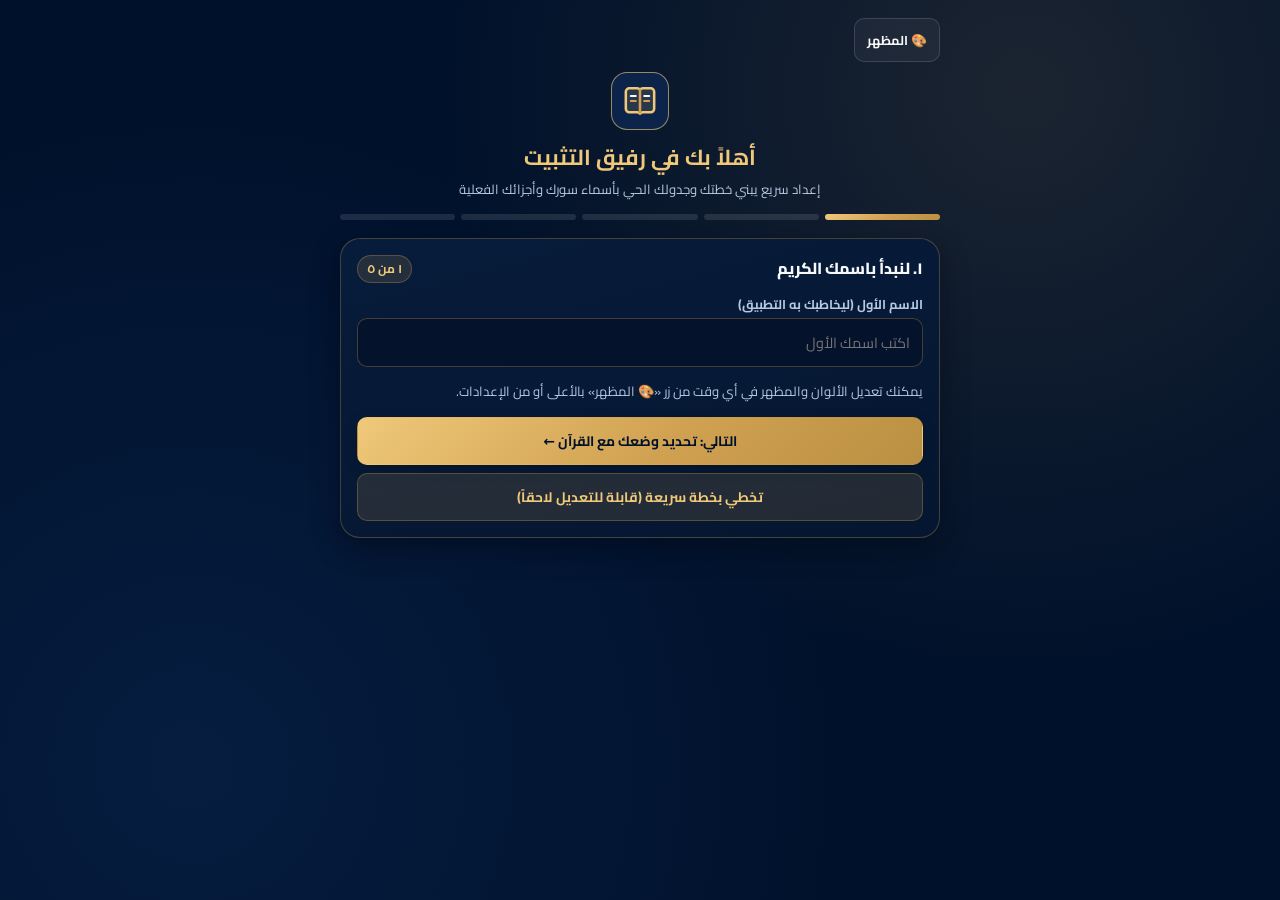
==== index.html @ 687fbfb6 "Add files via upload" ====
<!DOCTYPE html>
<html lang="ar" dir="rtl" data-theme="royal">
<head>
  <meta charset="UTF-8" />
  <meta name="viewport" content="width=device-width, initial-scale=1.0, viewport-fit=cover" />
  <meta name="theme-color" id="metaThemeColor" content="#00112B" />
  <meta name="mobile-web-app-capable" content="yes" />
  <meta name="apple-mobile-web-app-capable" content="yes" />
  <meta name="apple-mobile-web-app-status-bar-style" content="black-translucent" />
  <meta name="apple-mobile-web-app-title" content="رفيق التثبيت" />
  <title>رفيق التثبيت — المدرب الذكي لتثبيت القرآن</title>
  <link rel="manifest" href="manifest.json" />
  <link rel="icon" type="image/png" href="icon-192.png" />
  <link rel="apple-touch-icon" href="icon-192.png" />
  <link rel="preconnect" href="https://fonts.googleapis.com" />
  <link rel="preconnect" href="https://fonts.gstatic.com" crossorigin />
  <link href="https://fonts.googleapis.com/css2?family=Cairo:wght@400;600;700;800;900&display=swap" rel="stylesheet" />
  <link rel="stylesheet" href="style.css" />
</head>
<body>

  <!-- Offline & Update Status Strips -->
  <div id="offlineBanner" class="status-strip offline-banner" role="status" aria-live="polite">
    <span>أنت تعمل الآن دون اتصال بالإنترنت — جميع بياناتك محفوظة محلياً على جهازك.</span>
  </div>
  <div id="swUpdateBanner" class="status-strip update-banner" role="status" aria-live="polite">
    <span>يتوفر تحديث جديد للتطبيق.</span>
    <button type="button" class="btn btn-gold btn-sm" onclick="location.reload()">تحديث الآن</button>
  </div>

  <!-- Graceful Fatal Error Fallback -->
  <div id="fatalErrorFallback" style="display:none; max-width:520px; margin:40px auto; padding:20px;">
    <div class="card alert-danger">
      <h2>حدث خطأ غير متوقع في التطبيق</h2>
      <p class="muted-note" id="fatalErrorMsg">يمكنك إعادة تحميل الصفحة أو تصدير نسخة احتياطية من بياناتك المحفوظة الآن.</p>
      <div style="display:flex; gap:8px; flex-wrap:wrap;">
        <button type="button" class="btn btn-gold" onclick="location.reload()">إعادة تحميل</button>
        <button type="button" class="btn btn-outline" onclick="emergencyExportRaw()">تصدير بياناتي الآن</button>
      </div>
    </div>
  </div>

  <!-- ================= SMART BRANCHING DIAGNOSTIC WIZARD ================= -->
  <div class="onboarding-overlay" id="onboardingOverlay" role="dialog" aria-modal="true" aria-labelledby="obMainHeading">
    <div class="ob-wrap">
      <div class="ob-topbar">
        <button type="button" class="btn btn-ghost btn-sm" onclick="openThemeModal()" aria-label="اختيار مظهر التطبيق">🎨 المظهر</button>
        <button type="button" class="btn btn-ghost btn-sm" id="obCloseBtn" onclick="closeOnboardingSafely()" aria-label="إغلاق نافذة الإعداد">إغلاق ✕</button>
      </div>

      <div style="text-align:center; margin-bottom:10px;">
        <div class="brand-icon" style="width:58px; height:58px; margin:0 auto 10px; border-radius:16px;" aria-hidden="true">
          <svg width="34" height="34" viewBox="0 0 24 24" fill="none" stroke-linecap="round" stroke-linejoin="round">
            <path d="M2 5.5A2.5 2.5 0 0 1 4.5 3H10a2.5 2.5 0 0 1 2 1 2.5 2.5 0 0 1 2-1h5.5A2.5 2.5 0 0 1 22 5.5v12a2.5 2.5 0 0 1-2.5 2.5H14a2.5 2.5 0 0 0-2 1 2.5 2.5 0 0 0-2-1H4.5A2.5 2.5 0 0 1 2 17.5v-12z" stroke="var(--accent-hi)" stroke-width="1.8" fill="var(--accent-soft)"/>
            <line x1="12" y1="4" x2="12" y2="21" stroke="var(--accent-mid)" stroke-width="1.8"/>
            <line x1="5.5" y1="8.5" x2="9" y2="8.5" stroke="var(--text-main)" stroke-width="1.5"/>
            <line x1="5.5" y1="12" x2="9" y2="12" stroke="var(--accent-mid)" stroke-width="1.5"/>
            <line x1="15" y1="8.5" x2="18.5" y2="8.5" stroke="var(--text-main)" stroke-width="1.5"/>
            <line x1="15" y1="12" x2="18.5" y2="12" stroke="var(--accent-mid)" stroke-width="1.5"/>
          </svg>
        </div>
        <h1 id="obMainHeading" style="margin:0; font-size:1.35rem; color:var(--accent-hi);">أهلاً بك في رفيق التثبيت</h1>
        <p class="muted-note" style="margin:4px 0 0;">إعداد سريع يبني خطتك وجدولك الحي بأسماء سورك وأجزائك الفعلية</p>
      </div>

      <div id="obMigrationBanner"></div>

      <div class="ob-progress" id="obProgressDots" aria-hidden="true">
        <div class="ob-dot done"></div>
        <div class="ob-dot"></div>
        <div class="ob-dot"></div>
        <div class="ob-dot"></div>
        <div class="ob-dot"></div>
      </div>

      <!-- STEP 1: Name + Quick Skip -->
      <div class="card ob-step active" id="obStep1">
        <div class="card-title">
          <h2>١. لنبدأ باسمك الكريم</h2>
          <span class="tag tag-gold">١ من ٥</span>
        </div>
        <div style="margin-bottom:14px;">
          <label class="field-label" for="obName">الاسم الأول (ليخاطبك به التطبيق)</label>
          <input type="text" id="obName" placeholder="اكتب اسمك الأول" value="" oninput="saveObDraft()" />
        </div>
        <p class="muted-note">يمكنك تعديل الألوان والمظهر في أي وقت من زر «🎨 المظهر» بالأعلى أو من الإعدادات.</p>
        <div style="display:flex; flex-direction:column; gap:8px; margin-top:14px;">
          <button type="button" class="btn btn-gold btn-block" onclick="obNext(2)">التالي: تحديد وضعك مع القرآن ←</button>
          <button type="button" class="btn btn-outline btn-block" onclick="skipOnboardingQuick()">تخطي بخطة سريعة (قابلة للتعديل لاحقاً)</button>
        </div>
      </div>

      <!-- STEP 2: Branching Path Selection -->
      <div class="card ob-step" id="obStep2">
        <div class="card-title">
          <h2>٢. ما وضعك الحالي مع حفظ القرآن؟</h2>
          <span class="tag tag-gold">٢ من ٥</span>
        </div>
        <div id="obModeOptions"></div>
        <div style="display:flex; gap:8px; margin-top:14px;">
          <button type="button" class="btn btn-ghost" onclick="obNext(1)">السابق</button>
          <button type="button" class="btn btn-gold" style="flex:1;" onclick="obNext(3)">التالي: تحديد موضعك الفعلي ←</button>
        </div>
      </div>

      <!-- STEP 3: Dynamic Branching Details -->
      <div class="card ob-step" id="obStep3">
        <div class="card-title">
          <h2 id="obStep3Title">٣. تحديد موضعك الفعلي ومستوى الثبات</h2>
          <span class="tag tag-gold">٣ من ٥</span>
        </div>
        <div id="obStep3Dynamic"></div>
        <div id="obRevStartSection" style="margin-top:12px;"></div>
        <div id="obStabilitySection" style="margin-top:14px;">
          <label class="field-label">مستوى ثبات محفوظك السابق:</label>
          <div id="obStabilityOptions"></div>
        </div>
        <div style="display:flex; gap:8px; margin-top:14px;">
          <button type="button" class="btn btn-ghost" onclick="obNext(2)">السابق</button>
          <button type="button" class="btn btn-gold" style="flex:1;" onclick="obNext(4)">التالي: الوقت المرن والتسميع ←</button>
        </div>
      </div>

      <!-- STEP 4: Flexible Daily Time & Optional Maqra'a Days -->
      <div class="card ob-step" id="obStep4">
        <div class="card-title">
          <h2>٤. وقتك اليومي المرن وأيام التسميع</h2>
          <span class="tag tag-gold">٤ من ٥</span>
        </div>
        <p class="muted-note">دون فرض أي أوقات يومية ثابتة — نفّذ جلساتك في الوقت الذي يناسب يومك.</p>

        <div style="margin-bottom:14px;">
          <div class="progress-block-head">
            <label for="obDailyMin"><strong>الوقت اليومي المرن المتاح لك</strong></label>
            <span id="obTimeVal">45 دقيقة</span>
          </div>
          <input type="range" id="obDailyMin" min="15" max="120" step="5" value="45" oninput="setObMin(Number(this.value))" />
          <div style="display:flex; gap:6px; margin-top:8px; flex-wrap:wrap;">
            <button type="button" class="btn btn-ghost btn-sm" onclick="setObMin(20)">٢٠ د</button>
            <button type="button" class="btn btn-ghost btn-sm" onclick="setObMin(30)">٣٠ د</button>
            <button type="button" class="btn btn-ghost btn-sm" onclick="setObMin(45)">٤٥ د</button>
            <button type="button" class="btn btn-ghost btn-sm" onclick="setObMin(60)">٦٠ د</button>
            <button type="button" class="btn btn-ghost btn-sm" onclick="setObMin(90)">٩٠ د</button>
          </div>
        </div>

        <label class="field-label">نظام التسميع / المقرأة (اختياري):</label>
        <div id="obStudyStyleOptions"></div>

        <div id="obMaqraaDaysWrap" style="margin-top:10px;">
          <label class="field-label">اختر أيام التسميع الأسبوعية:</label>
          <div class="day-chip-grid" id="obMaqraaDayChips"></div>
        </div>

        <div id="obPagesPerSessionWrap" style="margin-top:12px;">
          <label class="field-label">مقدار الحفظ الجديد في الجلسة (بالأوجه)</label>
          <div class="stepper-wrap">
            <button type="button" class="stepper-btn" onclick="stepObPages(-0.25)" aria-label="إنقاص ربع وجه">−</button>
            <span class="stepper-val" id="obPagesStepVal">1 وجه</span>
            <button type="button" class="stepper-btn" onclick="stepObPages(0.25)" aria-label="زيادة ربع وجه">+</button>
          </div>
        </div>

        <div style="display:flex; gap:8px; margin-top:14px;">
          <button type="button" class="btn btn-ghost" onclick="obNext(3)">السابق</button>
          <button type="button" class="btn btn-gold" style="flex:1;" onclick="obNext(5)">التالي: معاينة خطتك ←</button>
        </div>
      </div>

      <!-- STEP 5: Live Plan Preview + Optional Smart Reminders -->
      <div class="card ob-step" id="obStep5">
        <div class="card-title">
          <h2>٥. معاينة خطتك الفعلية</h2>
          <span class="tag tag-gold">٥ من ٥</span>
        </div>

        <div id="obPlanPreviewBox" class="calc-preview-card" style="margin-top:0; margin-bottom:14px;"></div>

        <button type="button" class="task-row" id="obRemToggleRow" onclick="toggleObReminders()">
          <span class="check-circle" id="obRemCheck"></span>
          <span class="task-text">
            <strong>تفعيل تذكير يومي داخل التطبيق (اختياري)</strong>
            <small>يمكنك إضافة التذكير لتقويم جهازك أيضاً من الإعدادات</small>
          </span>
        </button>

        <div id="obRemTimesWrap" style="display:none; margin-top:10px;">
          <div class="form-grid form-grid-2">
            <div>
              <label class="field-label" for="obRemRevTime">تذكير المراجعة</label>
              <input type="time" id="obRemRevTime" value="09:00" />
            </div>
            <div>
              <label class="field-label" for="obRemSolidTime">تذكير صندوق التثبيت</label>
              <input type="time" id="obRemSolidTime" value="20:00" />
            </div>
          </div>
        </div>

        <div style="display:flex; gap:8px; margin-top:16px;">
          <button type="button" class="btn btn-ghost" onclick="obNext(4)">السابق</button>
          <button type="button" class="btn btn-gold" style="flex:1;" onclick="handleFinishOnboardingClick()">اعتماد الخطة والبدء الآن ✓</button>
        </div>
      </div>
    </div>
  </div>

  <!-- ================= MAIN APP HEADER ================= -->
  <header class="app-header">
    <div class="header-inner">
      <div class="brand">
        <div class="brand-icon" aria-hidden="true">
          <svg width="24" height="24" viewBox="0 0 24 24" fill="none" stroke-linecap="round" stroke-linejoin="round">
            <path d="M2 5.5A2.5 2.5 0 0 1 4.5 3H10a2.5 2.5 0 0 1 2 1 2.5 2.5 0 0 1 2-1h5.5A2.5 2.5 0 0 1 22 5.5v12a2.5 2.5 0 0 1-2.5 2.5H14a2.5 2.5 0 0 0-2 1 2.5 2.5 0 0 0-2-1H4.5A2.5 2.5 0 0 1 2 17.5v-12z" stroke="var(--accent-hi)" stroke-width="1.8" fill="var(--accent-soft)"/>
            <line x1="12" y1="4" x2="12" y2="21" stroke="var(--accent-mid)" stroke-width="1.8"/>
            <line x1="5.5" y1="8.5" x2="9" y2="8.5" stroke="var(--text-main)" stroke-width="1.5"/>
            <line x1="5.5" y1="12" x2="9" y2="12" stroke="var(--accent-mid)" stroke-width="1.5"/>
            <line x1="15" y1="8.5" x2="18.5" y2="8.5" stroke="var(--text-main)" stroke-width="1.5"/>
            <line x1="15" y1="12" x2="18.5" y2="12" stroke="var(--accent-mid)" stroke-width="1.5"/>
          </svg>
        </div>
        <div class="brand-text">
          <h1 id="headerUserTitle">رفيق التثبيت</h1>
          <span id="headerUserSub">خطتك القرآنية المرنة</span>
        </div>
      </div>
      <div class="header-badges">
        <button type="button" id="installPwaBtn" class="install-btn" onclick="promptInstall()">تثبيت</button>
        <button type="button" class="icon-btn" onclick="openGlossaryModal()" aria-label="شرح المصطلحات">؟</button>
        <div class="pill-badge" id="streakBadge" title="سلسلة الالتزام">🔥 0 أيام</div>
      </div>
    </div>
  </header>

  <!-- Desktop Navigation -->
  <nav class="desktop-nav" role="tablist" aria-label="التنقل الرئيسي">
    <button type="button" role="tab" aria-selected="true" class="active" data-tab="dashboard" onclick="switchTab('dashboard')">الرئيسية</button>
    <button type="button" role="tab" aria-selected="false" data-tab="schedule" onclick="switchTab('schedule')">الجدول المرن</button>
    <button type="button" role="tab" aria-selected="false" data-tab="solid" onclick="switchTab('solid')">صندوق التثبيت</button>
    <button type="button" role="tab" aria-selected="false" data-tab="map" onclick="switchTab('map')">خريطة ٣٠ جزء</button>
    <button type="button" role="tab" aria-selected="false" data-tab="tools" onclick="switchTab('tools')">الأدوات والإعدادات</button>
  </nav>

  <main class="main-wrap">

    <!-- ================= TAB 1: HOME (ACTION-FIRST) ================= -->
    <section id="tab-dashboard" class="tab-panel active">
      <div id="storageAlertBanner"></div>
      <div id="inAppReminderBanner"></div>
      <div id="firstTimeGuideBanner"></div>
      <div id="stabilizationAlert"></div>

      <!-- 1. TODAY'S TASKS + MERGED SPACED REPETITION DUE ITEMS (TOP PRIORITY) -->
      <div class="card hero-card" id="todayCardWrapper">
        <div class="card-title">
          <h2>⚡ مهام اليوم (<span class="accent-text" id="todayDayTitle">اليوم</span>)</h2>
          <div style="display:flex; gap:6px; flex-wrap:wrap;">
            <button type="button" class="btn btn-warn btn-sm" id="busyDayToggleBtn" onclick="toggleBusyDay()">وقتي مضغوط اليوم</button>
            <button type="button" class="btn btn-gold btn-sm" onclick="openTimerModal('doctor')">▶ ابدأ الجلسة</button>
          </div>
        </div>
        <div id="todayTasksContainer"></div>

        <!-- Merged Spaced Repetition Due Items inside Today's focus -->
        <div id="dueTodayMergedWrap" style="margin-top:12px; padding-top:12px; border-top:1px dashed var(--accent-border);">
          <div class="card-title" style="margin-bottom:8px;">
            <h2 style="font-size:0.93rem;">
              <span>🧠 مستحق للمراجعة اليوم</span>
              <button type="button" class="info-btn" onclick="openGlossaryModal()" aria-label="ما معنى صندوق التثبيت؟">؟</button>
            </h2>
            <span class="tag tag-gold" id="dueCountBadge">0 عناصر</span>
          </div>
          <div id="dueTodayList"></div>
        </div>

        <div style="display:flex; gap:8px; flex-wrap:wrap; margin-top:11px;">
          <button type="button" class="btn btn-gold btn-sm" id="quickRevBtn" onclick="quickAddRevPage()">+١ وجه مراجعة</button>
          <button type="button" class="btn btn-outline btn-sm" onclick="openQuickFocusModal('rev')">تبديل جزء المراجعة</button>
          <button type="button" class="btn btn-ghost btn-sm" onclick="toggleSimpleMode()" id="homeSimpleModeBtn">وضع بسيط</button>
        </div>
      </div>

      <!-- 2. NEW MEMORIZATION RIGHT ON HOME (hidden if Khatim) -->
      <div id="homeNewWorkflowCard"></div>

      <!-- 3. COLLAPSIBLE OVERALL KHATMA PROGRESS RING & BARS -->
      <div class="card" id="progressCollapsibleCard">
        <div class="card-title" style="margin-bottom:0;">
          <h2>📊 ملخص التقدم العام (<span class="accent-text" id="khatmaPctInline">0%</span>)</h2>
          <button type="button" class="btn btn-ghost btn-sm" id="toggleProgressBtn" onclick="toggleProgressCard()">عرض التفاصيل ▼</button>
        </div>
        <div id="progressDetailsBody" style="display:none; margin-top:14px;">
          <div class="hero-layout">
            <div class="ring-wrap">
              <svg width="132" height="132" viewBox="0 0 132 132" aria-hidden="true">
                <circle cx="66" cy="66" r="54" fill="none" stroke="var(--ring-track)" stroke-width="10"/>
                <circle id="khatmaRingCircle" cx="66" cy="66" r="54" fill="none" stroke="var(--accent-hi)" stroke-width="10"
                  stroke-linecap="round" stroke-dasharray="339" stroke-dashoffset="339" transform="rotate(-90 66 66)"/>
              </svg>
              <div class="ring-center">
                <div class="ring-pct" id="khatmaPct">0%</div>
                <div class="ring-sub" id="khatmaPagesText">0 / 604 وجهاً</div>
              </div>
            </div>

            <div class="hero-bars">
              <div id="heroRevBlock">
                <div class="progress-block-head">
                  <strong>المراجعة (الترميم) <button type="button" class="info-btn" onclick="openGlossaryModal()" aria-label="شرح المراجعة">؟</button></strong>
                  <span id="revProgressLabel">0 / 0 جزء</span>
                </div>
                <div class="bar-track"><div class="bar-fill-gold" id="revProgressBar" style="width:0%"></div></div>
                <div style="font-size:0.78rem; color:var(--text-muted); margin-top:2px;" id="revPagesDetail"></div>
              </div>

              <div id="heroNewBlock">
                <div class="progress-block-head">
                  <strong>الحفظ الجديد</strong>
                  <span id="newProgressLabel" style="color:var(--info);">0 / 0 جزء</span>
                </div>
                <div class="bar-track"><div class="bar-fill-info" id="newProgressBar" style="width:0%"></div></div>
                <div style="font-size:0.78rem; color:var(--text-muted); margin-top:2px;" id="newPagesDetail"></div>
              </div>

              <div>
                <div class="progress-block-head">
                  <strong>صندوق التثبيت <button type="button" class="info-btn" onclick="openGlossaryModal()" aria-label="شرح صندوق التثبيت">؟</button></strong>
                  <span id="solidProgressLabel" style="color:var(--success);">0 أجزاء • 0 مقاطع</span>
                </div>
                <div class="bar-track"><div class="bar-fill-success" id="solidProgressBar" style="width:0%"></div></div>
              </div>
            </div>
          </div>
        </div>
      </div>

      <!-- 4. QUICK OVERVIEW STATS (Accessible Buttons, hidden in Simple Mode) -->
      <div class="grid-4 adv-only" style="margin-bottom:14px;">
        <button type="button" class="stat-box" onclick="openQuickFocusModal('rev')">
          <span class="stat-label"><span>الجزء النشط (مراجعة)</span><span style="color:var(--accent-hi);">تغيير ✎</span></span>
          <span class="stat-value" id="statCurrentRev">—</span>
          <span class="stat-sub" id="statCurrentRevSub">—</span>
        </button>
        <button type="button" class="stat-box" onclick="openQuickFocusModal('new')">
          <span class="stat-label"><span>السورة النشطة (جديد)</span><span style="color:var(--info);" id="statNewEditHint">تغيير ✎</span></span>
          <span class="stat-value" style="color:var(--info);" id="statCurrentNew">—</span>
          <span class="stat-sub" id="statCurrentNewSub">—</span>
        </button>
        <button type="button" class="stat-box" onclick="switchTab('solid'); setSolidTab('new');">
          <span class="stat-label"><span>صندوق التثبيت</span></span>
          <span class="stat-value" style="font-size:0.96rem;" id="statSolidNewCount">0 مقاطع</span>
          <span class="stat-sub" id="statSolidNewSub">مقاطع الربط والأجزاء</span>
        </button>
        <button type="button" class="stat-box" onclick="switchTab('schedule')">
          <span class="stat-label"><span>إنجاز الأسبوع</span></span>
          <span class="stat-value" style="color:var(--success);" id="statWeekPct">0%</span>
          <span class="stat-sub" id="statWeekSub">ابدأ أول مهمة اليوم</span>
        </button>
      </div>

      <!-- 5. Active Juz Surahs Quick Widget (hidden in Simple Mode) -->
      <div class="card card-subtle adv-only" id="activeJuzSurahsCard" style="display:none;">
        <div class="card-title">
          <h2 id="activeJuzSurahsTitle">🎯 سور الجزء النشط</h2>
          <button type="button" class="btn btn-ghost btn-sm" onclick="openQuickFocusModal('rev')">تغيير الجزء</button>
        </div>
        <div class="surah-list" id="activeJuzSurahsList"></div>
      </div>
    </section>

    <!-- ================= TAB 2: FLEXIBLE WEEKLY SCHEDULE ================= -->
    <section id="tab-schedule" class="tab-panel">
      <div class="card">
        <div class="card-title">
          <h2>📅 الجدول الأسبوعي الحي والمرن</h2>
          <div style="display:flex; gap:6px; flex-wrap:wrap;">
            <button type="button" class="btn btn-outline btn-sm" onclick="openQuickFocusModal('rev')">تبديل جزء المراجعة</button>
            <button type="button" class="btn btn-gold btn-sm" onclick="archiveWeek()">إغلاق الأسبوع وعرض الملخص</button>
          </div>
        </div>
        <p class="muted-note">يتحدّث تلقائياً فور إتمام أي جزء أو تغيير سورتك النشطة؛ أي جزء تنجزه ينتقل لصندوق التثبيت ويحل الجزء التالي مكانه فوراً.</p>
        <div id="scheduleList"></div>
      </div>

      <div class="card card-subtle">
        <div class="card-title">
          <h2>🗂️ أرشيف الأسابيع السابقة</h2>
          <span class="tag tag-gold" id="archiveCountTag">0 أسابيع</span>
        </div>
        <div id="weekArchiveList"></div>
      </div>
    </section>

    <!-- ================= TAB 3: SOLID BOX (NEW + OLD + MUTASHABIHAT + LOGS) ================= -->
    <section id="tab-solid" class="tab-panel">
      <div class="grid-2" style="margin-bottom:12px;">
        <button type="button" class="stat-box" onclick="setSolidTab('new')">
          <span class="stat-label">🛡️ تثبيت جديد (مقاطع الربط)</span>
          <span class="stat-value" style="color:var(--info);" id="solidBoxNewSummary">0 مقاطع</span>
          <span class="stat-sub">تجميع مقاطع السور الطويلة</span>
        </button>
        <button type="button" class="stat-box" onclick="setSolidTab('old')">
          <span class="stat-label">🛡️ تثبيت قديم (الأجزاء المكتملة)</span>
          <span class="stat-value" style="color:var(--success);" id="solidBoxOldSummary">0 أجزاء</span>
          <span class="stat-sub">بجدول تكرار متباعد ذكي</span>
        </button>
      </div>

      <div class="card" style="padding:10px;">
        <div class="seg-control" style="margin-bottom:0;" role="tablist">
          <button type="button" role="tab" class="seg-btn active" id="solidTabNew" onclick="setSolidTab('new')">تثبيت جديد</button>
          <button type="button" role="tab" class="seg-btn" id="solidTabOld" onclick="setSolidTab('old')">تثبيت قديم</button>
          <button type="button" role="tab" class="seg-btn" id="solidTabMut" onclick="setSolidTab('mutashabihat')">بنك المتشابهات</button>
          <button type="button" role="tab" class="seg-btn" id="solidTabLogs" onclick="setSolidTab('logs')">سجل التسميع</button>
        </div>
      </div>

      <!-- SUB-PANEL A: تثبيت جديد -->
      <div id="solidPanelNew">
        <div class="card hero-card">
          <div class="card-title">
            <h2>🔗 تثبيت الجديد (ربط السور الطويلة)</h2>
            <button type="button" class="btn btn-outline btn-sm" onclick="openManualLinkModal()">+ إضافة مقطع سابق</button>
          </div>
          <p class="muted-note">كل ورد جديد تؤكد تسميعه يدخل هنا مجمّعاً تحت سورته، ويُجدول تلقائياً بخوارزمية التكرار المتباعد الذكي (SM-2).</p>
          <div id="linkingAlertBanner"></div>
          <div id="linkingGroupsContainer"></div>
        </div>
      </div>

      <!-- SUB-PANEL B: تثبيت قديم -->
      <div id="solidPanelOld" style="display:none;">
        <div class="card hero-card">
          <div class="card-title">
            <h2>🛡️ تثبيت القديم (الأجزاء المكتملة)</h2>
            <span class="tag tag-success" id="solidCountBadge">0 أجزاء</span>
          </div>
          <p class="muted-note">كل جزء يكتمل يدخل هنا تلقائياً بأول مراجعة بعد يومين، ثم تتباعد الفترة حسب تقييمك الفعلي ومعامل الثبات.</p>
          <div id="solidBoxList"></div>
        </div>
      </div>

      <!-- SUB-PANEL C: بنك المتشابهات -->
      <div id="solidPanelMut" style="display:none;">
        <div class="card hero-card">
          <div class="card-title">
            <h2>📌 بنك المتشابهات والمواضع الحساسة</h2>
            <span class="tag tag-gold" id="mutCountBadge">0 مواضع</span>
          </div>
          <p class="muted-note">يجمع تلقائياً كل الأجزاء والمقاطع الموسومة بـ «متشابهات» أو التي تحتوي على أوجه متفلتة مسجّلة أثناء المراجعة.</p>
          <div id="mutashabihatList"></div>
        </div>
      </div>

      <!-- SUB-PANEL D: سجل التسميع -->
      <div id="solidPanelLogs" style="display:none;">
        <div class="card card-subtle">
          <div class="card-title">
            <h2>🕌 سجل حصص التسميع والتقييمات</h2>
            <span class="tag tag-info" id="maqraaCountTag">0 حصص</span>
          </div>
          <div id="maqraaLogList"></div>
        </div>
      </div>
    </section>

    <!-- ================= TAB 4: 30-JUZ MAP ================= -->
    <section id="tab-map" class="tab-panel">
      <div class="card" style="padding:10px;">
        <div class="seg-control" style="margin-bottom:8px;" role="tablist">
          <button type="button" role="tab" class="seg-btn active" id="filterRev" onclick="setMapFilter('revision')">المراجعة</button>
          <button type="button" role="tab" class="seg-btn" id="filterNew" onclick="setMapFilter('new')">الجديد</button>
          <button type="button" role="tab" class="seg-btn" id="filterMut" onclick="setMapFilter('mutashabihat')">بنك المتشابهات</button>
          <button type="button" role="tab" class="seg-btn" id="filterAll" onclick="setMapFilter('all')">الختمة (٣٠)</button>
        </div>
        <div style="font-size:0.8rem; color:var(--text-muted); text-align:center;" id="mapDirectionHint">
          اضغط «ابدأ به الآن» على أي جزء لتجعله الجزء النشط في خطتك وجدولك فوراً، أو «السور» لعرض سوره الكاملة.
        </div>
      </div>
      <div id="juzMapContainer"></div>
    </section>

    <!-- ================= TAB 5: TOOLS, THEMES, REMINDERS & SETTINGS ================= -->
    <section id="tab-tools" class="tab-panel">
      <!-- 1. Doctor of Page Timer -->
      <div class="card hero-card">
        <div class="card-title">
          <h2>⏱️ مؤقت «دكتور الصفحة» والتثبيت</h2>
          <button type="button" class="btn btn-gold btn-sm" onclick="openTimerModal('doctor')">فتح كنافذة منبثقة ↗</button>
        </div>
        <p class="muted-note">يحسب الوقت الحقيقي بدقة حتى عند قفل الشاشة، مع منع إطفاء الشاشة (Wake Lock) وتنبيه صوتي واهتزاز عند تغيّر المرحلة.</p>
        <div style="display:flex; gap:8px; flex-wrap:wrap;">
          <button type="button" class="btn btn-outline" onclick="openTimerModal('doctor')">مراجعة وجه (١٢ د)</button>
          <button type="button" class="btn btn-outline" onclick="openTimerModal('link')">ربط جديد (٦ د)</button>
          <button type="button" class="btn btn-outline" onclick="openTimerModal('solid')">تثبيت قديم (١٠ د)</button>
        </div>
      </div>

      <!-- 2. Smart Reminders Manager + .ics Calendar Export -->
      <div class="card">
        <div class="card-title">
          <h2>🔔 التذكيرات الذكية والتقويم</h2>
          <button type="button" class="btn btn-outline btn-sm" onclick="requestNotifPermission()">تفعيل إشعارات الجهاز</button>
        </div>
        <p class="muted-note">
          تعمل التذكيرات داخل التطبيق دائماً؛ ولأن التطبيق يعمل محلياً دون خادم إشعارات خارجي، ننصح بتصدير التذكير إلى تقويم جهازك (<code>.ics</code>) لضمان التنبيه حتى عند إغلاق التطبيق (وعلى iOS يلزم تثبيت التطبيق على الشاشة الرئيسية).
        </p>

        <form onsubmit="addReminder(event)" style="margin-bottom:12px;">
          <div class="form-grid form-grid-2">
            <div>
              <label class="field-label" for="remTimeInput">الوقت</label>
              <input type="time" id="remTimeInput" value="09:00" required />
            </div>
            <div>
              <label class="field-label" for="remTypeInput">نوع التذكير</label>
              <select id="remTypeInput">
                <option value="revision">مراجعة المحفوظ</option>
                <option value="new">الحفظ الجديد / التسميع</option>
                <option value="solid">صندوق التثبيت</option>
              </select>
            </div>
          </div>
          <div style="display:flex; gap:8px; margin-top:9px; flex-wrap:wrap;">
            <button type="submit" class="btn btn-gold btn-sm">+ إضافة موعد</button>
            <button type="button" class="btn btn-outline btn-sm" onclick="exportRemindersIcs()">📅 إضافة للتقويم (.ics)</button>
            <button type="button" class="btn btn-ghost btn-sm" onclick="testSmartNotification()">تجربة إشعار الآن</button>
          </div>
        </form>

        <div id="remindersList"></div>
      </div>

      <!-- 3. Color Themes Switcher + Custom Free Palette -->
      <div class="card">
        <div class="card-title">
          <h2>🎨 باليتات الألوان والتخصيص الحر</h2>
        </div>
        <div class="theme-grid" id="settingsThemeGrid"></div>
        <div id="settingsCustomThemeContainer"></div>
      </div>

      <!-- 4. Flexible Time Calculator (linked dynamically to maqraaDays) -->
      <div class="card">
        <div class="card-title">
          <h2>🧮 حاسبة الوقت المرنة</h2>
          <span class="tag tag-gold" id="calcModeBadge">متوازن</span>
        </div>
        <div style="margin-bottom:12px;">
          <div class="progress-block-head">
            <label for="calcDailyMin"><strong>الوقت اليومي المتاح</strong></label>
            <span id="calcMinVal">45 دقيقة</span>
          </div>
          <input type="range" id="calcDailyMin" min="15" max="120" step="5" value="45" oninput="updateCalculator()" />
        </div>
        <div style="margin-bottom:12px;" id="calcNewPagesBlock">
          <div class="progress-block-head">
            <label for="calcNewPages"><strong id="calcSessionsLabel">مقدار الجديد في الجلسة</strong></label>
            <span id="calcNewPagesVal">1 وجه/جلسة</span>
          </div>
          <input type="range" id="calcNewPages" min="0" max="3" step="0.25" value="1" oninput="updateCalculator()" />
        </div>
        <div class="dist-bar" id="calcDistBar"></div>
        <div class="dist-legend" id="calcDistLegend"></div>
        <div class="grid-4" style="margin-top:11px;">
          <div class="stat-box" style="cursor:default;"><div class="stat-label">صافي المراجعة/أسبوع</div><div class="stat-value" id="calcRevWeek">0 وجه</div></div>
          <div class="stat-box" style="cursor:default;"><div class="stat-label">مدة الجزء</div><div class="stat-value" id="calcWeeksJuz">—</div></div>
          <div class="stat-box" style="cursor:default;"><div class="stat-label">إنهاء المراجعة</div><div class="stat-value" id="calcOldMonths">—</div></div>
          <div class="stat-box" style="cursor:default;"><div class="stat-label">إنهاء الجديد</div><div class="stat-value" style="color:var(--info);" id="calcNewMonths">—</div></div>
        </div>
        <div id="calcAdviceBox" style="margin-top:11px; padding:10px 12px; border-radius:10px; background:var(--accent-soft); border:1px solid var(--accent-border); font-size:0.83rem;"></div>
      </div>

      <!-- 5. Profile, Snapshots & JSON Backup -->
      <div class="card card-subtle">
        <div class="card-title">
          <h2>👤 ملفي الشخصي والنسخ الاحتياطي</h2>
        </div>
        <div style="font-size:0.84rem; color:var(--text-muted); margin-bottom:11px;" id="profileSummaryLine"></div>
        <div style="display:flex; gap:8px; flex-wrap:wrap; margin-bottom:12px;">
          <button type="button" class="btn btn-outline btn-sm" onclick="openOnboarding(true)">تعديل ملفي / إعادة التشخيص</button>
          <button type="button" class="btn btn-gold btn-sm" onclick="exportBackup()">تصدير نسخة احتياطية (JSON)</button>
          <label class="btn btn-ghost btn-sm" style="cursor:pointer;">
            استيراد نسخة احتياطية (v4/v5/v6/v7)
            <input type="file" accept=".json" onchange="importBackup(event)" style="display:none;" />
          </label>
          <button type="button" class="btn btn-info btn-sm" id="settingsLegacyImportBtn" style="display:none;" onclick="importLegacyFromStorage()">استيراد من النسخة السابقة على الجهاز</button>
          <button type="button" class="btn btn-ghost btn-sm" id="restoreSnapshotBtn" style="display:none;" onclick="restoreLastAutoSnapshot()">استعادة آخر لقطة تلقائية</button>
        </div>

        <div style="padding-top:12px; border-top:1px dashed var(--border-subtle); display:flex; justify-content:space-between; align-items:center; flex-wrap:wrap; gap:8px;">
          <span style="font-size:0.8rem; color:var(--text-muted);">منطقة الخطر (تتطلب تأكيداً مزدوجاً)</span>
          <button type="button" class="btn btn-danger btn-sm" onclick="openResetConfirmModal()">مسح البيانات والبدء من جديد</button>
        </div>
      </div>
    </section>

  </main>

  <!-- Android Bottom Navigation -->
  <nav class="bottom-nav" role="tablist" aria-label="شريط التنقل السفلي">
    <button type="button" role="tab" aria-selected="true" class="active" data-tab="dashboard" onclick="switchTab('dashboard')">
      <svg viewBox="0 0 24 24" fill="none" stroke="currentColor" aria-hidden="true"><path d="M3 12l9-8 9 8"/><path d="M5 10v10h14V10"/></svg>
      <span>الرئيسية</span>
    </button>
    <button type="button" role="tab" aria-selected="false" data-tab="schedule" onclick="switchTab('schedule')">
      <svg viewBox="0 0 24 24" fill="none" stroke="currentColor" aria-hidden="true"><rect x="3" y="4" width="18" height="18" rx="3"/><path d="M16 2v4M8 2v4M3 10h18"/></svg>
      <span>الجدول</span>
    </button>
    <button type="button" role="tab" aria-selected="false" data-tab="solid" onclick="switchTab('solid')">
      <svg viewBox="0 0 24 24" fill="none" stroke="currentColor" aria-hidden="true"><path d="M12 22s8-4 8-10V5l-8-3-8 3v7c0 6 8 10 8 10z"/></svg>
      <span>التثبيت</span>
    </button>
    <button type="button" role="tab" aria-selected="false" data-tab="map" onclick="switchTab('map')">
      <svg viewBox="0 0 24 24" fill="none" stroke="currentColor" aria-hidden="true"><path d="M4 19.5A2.5 2.5 0 0 1 6.5 17H20"/><path d="M6.5 2H20v20H6.5A2.5 2.5 0 0 1 4 19.5v-15A2.5 2.5 0 0 1 6.5 2z"/></svg>
      <span>٣٠ جزء</span>
    </button>
    <button type="button" role="tab" aria-selected="false" data-tab="tools" onclick="switchTab('tools')">
      <svg viewBox="0 0 24 24" fill="none" stroke="currentColor" aria-hidden="true"><circle cx="12" cy="12" r="3"/><path d="M19.4 15a1.65 1.65 0 0 0 .33 1.82l.06.06a2 2 0 1 1-2.83 2.83l-.06-.06a1.65 1.65 0 0 0-1.82-.33 1.65 1.65 0 0 0-1 1.51V21a2 2 0 1 1-4 0v-.09A1.65 1.65 0 0 0 9 19.4a1.65 1.65 0 0 0-1.82.33l-.06.06a2 2 0 1 1-2.83-2.83l.06-.06a1.65 1.65 0 0 0 .33-1.82 1.65 1.65 0 0 0-1.51-1H3a2 2 0 1 1 0-4h.09A1.65 1.65 0 0 0 4.6 9a1.65 1.65 0 0 0-.33-1.82l-.06-.06a2 2 0 1 1 2.83-2.83l.06.06a1.65 1.65 0 0 0 1.82.33H9a1.65 1.65 0 0 0 1-1.51V3a2 2 0 1 1 4 0v.09a1.65 1.65 0 0 0 1 1.51 1.65 1.65 0 0 0 1.82-.33l.06-.06a2 2 0 1 1 2.83 2.83l-.06.06a1.65 1.65 0 0 0-.33 1.82V9c.26.6.85 1 1.51 1H21a2 2 0 1 1 0 4h-.09a1.65 1.65 0 0 0-1.51 1z"/></svg>
      <span>الأدوات</span>
    </button>
  </nav>

  <!-- ================= ACCESSIBLE MODALS ================= -->

  <!-- Modal: Doctor of Page Timer (Overlay over Home) -->
  <div class="modal-backdrop" id="timerModal" role="dialog" aria-modal="true" aria-labelledby="timerModalTitle" onclick="if(event.target===this) closeModal('timerModal')">
    <div class="modal-box">
      <div class="card-title">
        <h2 id="timerModalTitle">⏱️ مؤقت دكتور الصفحة</h2>
        <button type="button" class="btn btn-ghost btn-sm" onclick="closeModal('timerModal')">إغلاق</button>
      </div>
      <div class="seg-control" style="margin-bottom:8px;">
        <button type="button" class="seg-btn active" id="modeDoctor" onclick="setTimerMode('doctor')">مراجعة (١٢ د)</button>
        <button type="button" class="seg-btn" id="modeLink" onclick="setTimerMode('link')">ربط (٦ د)</button>
        <button type="button" class="seg-btn" id="modeSolid" onclick="setTimerMode('solid')">تثبيت (١٠ د)</button>
      </div>
      <div class="timer-display">
        <div class="timer-clock" id="timerClock">12:00</div>
        <div class="timer-phase-name" id="timerPhaseName">المرحلة ١: الكشف بالقلم الرصاص</div>
        <div class="timer-phase-hint" id="timerPhaseHint">اقرأ الوجه نظراً بصوت مسموع وعلّم على الآيات المتفلتة فقط (دقيقتان)</div>
        <div class="phase-pills" id="doctorPhasePills">
          <div class="phase-pill current" data-p="0">١. كشف (٢د)</div>
          <div class="phase-pill" data-p="1">٢. تقوية (٥د)</div>
          <div class="phase-pill" data-p="2">٣. اختبار (٣د)</div>
          <div class="phase-pill" data-p="3">٤. قفلة (٢د)</div>
        </div>
      </div>
      <div style="display:flex; align-items:center; justify-content:space-between; margin-bottom:10px; gap:8px; flex-wrap:wrap;">
        <label style="display:flex; align-items:center; gap:6px; font-size:0.82rem; color:var(--text-muted); cursor:pointer;">
          <input type="checkbox" id="timerSoundToggle" checked style="width:18px; height:18px; accent-color:var(--accent-mid);" />
          تنبيه صوتي واهتزاز
        </label>
        <span id="wakeLockStatus" style="font-size:0.76rem; color:var(--text-dim);"></span>
      </div>
      <div style="display:flex; gap:8px; flex-wrap:wrap;">
        <button type="button" class="btn btn-gold" style="flex:1;" id="timerStartBtn" onclick="toggleTimer()">ابدأ الجلسة</button>
        <button type="button" class="btn btn-outline" onclick="resetTimer()">إعادة ضبط</button>
      </div>
      <div id="timerDoneActionWrap" style="display:none; margin-top:10px;">
        <button type="button" class="btn btn-success btn-block" id="timerDoneActionBtn" onclick="approveTimerPage()">اعتماد الوجه (+١ وجه مراجعة) ✓</button>
      </div>
    </div>
  </div>

  <!-- Modal: Quick Glossary (؟) -->
  <div class="modal-backdrop" id="glossaryModal" role="dialog" aria-modal="true" aria-labelledby="glossaryTitle" onclick="if(event.target===this) closeModal('glossaryModal')">
    <div class="modal-box">
      <div class="card-title">
        <h2 id="glossaryTitle">📖 دليل المصطلحات السريع</h2>
        <button type="button" class="btn btn-ghost btn-sm" onclick="closeModal('glossaryModal')">إغلاق</button>
      </div>
      <div id="glossaryList"></div>
    </div>
  </div>

  <!-- Modal: Theme Switcher (used from Onboarding side button) -->
  <div class="modal-backdrop" id="themeModal" role="dialog" aria-modal="true" aria-labelledby="themeModalTitle" onclick="if(event.target===this) closeModal('themeModal')">
    <div class="modal-box">
      <div class="card-title">
        <h2 id="themeModalTitle">🎨 اختر مظهر التطبيق</h2>
        <button type="button" class="btn btn-ghost btn-sm" onclick="closeModal('themeModal')">إغلاق</button>
      </div>
      <div class="theme-grid" id="modalThemeGrid"></div>
      <div id="modalCustomThemeContainer"></div>
    </div>
  </div>

  <!-- Modal: Quick Switch Active Revision Juz OR Active New Surah -->
  <div class="modal-backdrop" id="quickFocusModal" role="dialog" aria-modal="true" aria-labelledby="quickFocusTitle" onclick="if(event.target===this) closeModal('quickFocusModal')">
    <div class="modal-box">
      <div class="card-title">
        <h2 id="quickFocusTitle">تغيير الموضع النشط</h2>
        <button type="button" class="btn btn-ghost btn-sm" onclick="closeModal('quickFocusModal')">إغلاق</button>
      </div>
      <div id="quickFocusBody"></div>
    </div>
  </div>

  <!-- Modal: Safe Profile Rebuild Choice (2 Explicit Choices) -->
  <div class="modal-backdrop" id="rebuildChoiceModal" role="dialog" aria-modal="true" aria-labelledby="rebuildChoiceTitle" onclick="if(event.target===this) closeModal('rebuildChoiceModal')">
    <div class="modal-box">
      <div class="card-title">
        <h2 id="rebuildChoiceTitle">كيف تريد حفظ تعديلات ملفك؟</h2>
        <button type="button" class="btn btn-ghost btn-sm" onclick="closeModal('rebuildChoiceModal')">إلغاء</button>
      </div>
      <p class="muted-note">سيأخذ التطبيق لقطة احتياطية تلقائية قبل أي تغيير لضمان سلامة بياناتك.</p>
      <div style="display:flex; flex-direction:column; gap:10px;">
        <button type="button" class="btn btn-gold btn-block" onclick="completeOnboardingSave(false)">تحديث الاسم والوقت والجدول فقط (آمن — يحفظ كل تقدمك)</button>
        <button type="button" class="btn btn-danger btn-block" onclick="completeOnboardingSave(true)">إعادة بناء خريطة ٣٠ جزءاً (يعيد حساب الأجزاء ويحتفظ بالمكتمل في التثبيت)</button>
      </div>
    </div>
  </div>

  <!-- Modal: Double-Confirm Reset -->
  <div class="modal-backdrop" id="resetConfirmModal" role="dialog" aria-modal="true" aria-labelledby="resetConfirmTitle" onclick="if(event.target===this) closeModal('resetConfirmModal')">
    <div class="modal-box">
      <div class="card-title">
        <h2 id="resetConfirmTitle" style="color:var(--danger);">تأكيد مسح البيانات</h2>
        <button type="button" class="btn btn-ghost btn-sm" onclick="closeModal('resetConfirmModal')">إلغاء</button>
      </div>
      <p class="muted-note">ننصح بتصدير نسخة احتياطية أولاً قبل المسح. لمتابعة المسح اكتب كلمة <strong>مسح</strong> في الحقل أدناه:</p>
      <div style="margin-bottom:10px;">
        <button type="button" class="btn btn-gold btn-block" onclick="exportBackup()">تصدير نسخة احتياطية أولاً (JSON)</button>
      </div>
      <div style="margin-bottom:10px;">
        <label class="field-label" for="resetConfirmInput">اكتب كلمة «مسح» للتأكيد:</label>
        <input type="text" id="resetConfirmInput" placeholder="مسح" oninput="document.getElementById('confirmResetBtn').disabled = (this.value.trim() !== 'مسح')" />
      </div>
      <button type="button" class="btn btn-danger btn-block" id="confirmResetBtn" disabled onclick="executeResetAllData()">مسح جميع البيانات والبدء من جديد</button>
    </div>
  </div>

  <!-- Modal: Recitation Completion & Rating (NO pre-selected rating!) -->
  <div class="modal-backdrop" id="reciteModal" role="dialog" aria-modal="true" aria-labelledby="reciteModalTitle" onclick="if(event.target===this) closeModal('reciteModal')">
    <div class="modal-box">
      <div class="card-title">
        <h2 id="reciteModalTitle">✅ تم التسميع — قيّم مستوى ثباتك</h2>
        <button type="button" class="btn btn-ghost btn-sm" onclick="closeModal('reciteModal')">إغلاق</button>
      </div>
      <div id="reciteModalSummary" style="padding:10px 12px; border-radius:10px; background:var(--info-soft); border:1px solid var(--info); margin-bottom:12px; font-size:0.84rem;"></div>
      <label class="field-label">اختر تقييمك الفعلي (لا يوجد اختيار تلقائي لضمان دقة الجدولة):</label>
      <div class="rating-grid" id="ratingGrid" role="radiogroup" aria-label="تقييم التسميع"></div>
      <div id="reciteRepeatReason" style="display:none; font-size:0.8rem; color:var(--warn); margin-bottom:9px;">
        ملاحظة: لأن التقييم «يحتاج إعادة»، أُلغي إضافة الأوجه لرصيد الجزء تلقائياً حتى يُعاد تسميعها بإتقان (يمكنك تفعيله يدوياً أدناه).
      </div>
      <div style="margin-bottom:10px;">
        <label class="field-label" for="reciteSheikhNote">ملاحظات التسميع أو المتشابهات (اختياري)</label>
        <input type="text" id="reciteSheikhNote" placeholder="مثلاً: انتبه للربط مع الآية السابقة" />
      </div>
      <div style="margin-bottom:12px; display:flex; flex-direction:column; gap:8px;">
        <label style="display:flex; align-items:center; gap:8px; font-size:0.82rem; color:var(--accent-hi); cursor:pointer;">
          <input type="checkbox" id="reciteAutoMap" checked style="width:18px; height:18px; accent-color:var(--accent-mid);" />
          إضافة الأوجه تلقائياً لرصيد الجزء في الخريطة
        </label>
        <label style="display:flex; align-items:center; gap:8px; font-size:0.82rem; color:var(--info); cursor:pointer;">
          <input type="checkbox" id="reciteAddToLink" checked style="width:18px; height:18px; accent-color:var(--info);" />
          نقل المقطع إلى «صندوق التثبيت ← تثبيت جديد»
        </label>
        <label style="display:flex; align-items:center; gap:8px; font-size:0.82rem; color:var(--warn); cursor:pointer;">
          <input type="checkbox" id="reciteTagMut" style="width:18px; height:18px; accent-color:var(--warn);" />
          وسم المقطع ضمن «بنك المتشابهات»
        </label>
        <label style="display:flex; align-items:center; gap:8px; font-size:0.82rem; color:var(--success); cursor:pointer;">
          <input type="checkbox" id="reciteFinishSurah" style="width:18px; height:18px; accent-color:var(--success);" />
          أتممت هذه السورة بالكامل (انتقل تلقائياً للسورة التالية)
        </label>
      </div>
      <button type="button" class="btn btn-gold btn-block" id="confirmReciteBtn" disabled onclick="confirmRecitation()">اختر التقييم أولاً لتأكيد التسميع</button>
    </div>
  </div>

  <!-- Modal: Spaced Repetition Review Rating (NO pre-selected rating + Weak Pages!) -->
  <div class="modal-backdrop" id="srReviewModal" role="dialog" aria-modal="true" aria-labelledby="srModalTitle" onclick="if(event.target===this) closeModal('srReviewModal')">
    <div class="modal-box">
      <div class="card-title">
        <h2 id="srModalTitle">🧠 تقييم المراجعة (SM-2)</h2>
        <button type="button" class="btn btn-ghost btn-sm" onclick="closeModal('srReviewModal')">إغلاق</button>
      </div>
      <div id="srReviewTargetInfo" style="padding:10px 12px; border-radius:10px; background:var(--accent-soft); border:1px solid var(--accent-border); margin-bottom:12px; font-size:0.85rem;"></div>
      <label class="field-label">كيف كان مستوى ثباتك في هذه المراجعة؟</label>
      <div class="rating-grid" id="srRatingGrid" role="radiogroup" aria-label="تقييم المراجعة"></div>

      <!-- Optional Weak Pages Tracker for Juz Reviews -->
      <div id="srWeakPagesWrap" style="display:none; margin-bottom:12px;">
        <label class="field-label">هل توجد أوجه متفلتة تحتاج تركيزاً خاصاً؟ (اختياري)</label>
        <div class="weak-pages-grid" id="srWeakPagesGrid"></div>
      </div>

      <button type="button" class="btn btn-gold btn-block" id="confirmSrBtn" disabled onclick="confirmSrReview()">اختر التقييم أولاً لحفظ المراجعة</button>
    </div>
  </div>

  <!-- Modal: Add Previous Passage to New Solid Box -->
  <div class="modal-backdrop" id="manualLinkModal" role="dialog" aria-modal="true" aria-labelledby="manualLinkTitle" onclick="if(event.target===this) closeModal('manualLinkModal')">
    <div class="modal-box">
      <div class="card-title">
        <h2 id="manualLinkTitle">🔗 إضافة مقطع سابق لصندوق التثبيت</h2>
        <button type="button" class="btn btn-ghost btn-sm" onclick="closeModal('manualLinkModal')">إغلاق</button>
      </div>
      <form onsubmit="saveManualLinkPassage(event)" class="form-grid">
        <div>
          <label class="field-label" for="mlSurah">اختر السورة (من ١١٤ سورة)</label>
          <select id="mlSurah" required></select>
        </div>
        <div>
          <label class="field-label" for="mlPassage">المقطع / الآيات</label>
          <input type="text" id="mlPassage" placeholder="مثلاً: آية ١ – ٢٠" required />
        </div>
        <div>
          <label class="field-label" for="mlPages">عدد الأوجه</label>
          <input type="number" id="mlPages" step="0.25" min="0.25" max="48" value="2" required />
        </div>
        <div>
          <label class="field-label" for="mlRating">مستوى الثبات الحالي</label>
          <select id="mlRating">
            <option value="ممتاز">ممتاز</option>
            <option value="جيد جداً" selected>جيد جداً</option>
            <option value="جيد">جيد (يحتاج تثبيتاً)</option>
            <option value="يحتاج إعادة">يحتاج إعادة</option>
          </select>
        </div>
        <label style="display:flex; align-items:center; gap:8px; font-size:0.82rem; color:var(--warn); cursor:pointer;">
          <input type="checkbox" id="mlTagMut" style="width:18px; height:18px; accent-color:var(--warn);" />
          وسم ضمن «بنك المتشابهات»
        </label>
        <button type="submit" class="btn btn-gold">إضافة إلى صندوق التثبيت</button>
      </form>
    </div>
  </div>

  <!-- Modal: Edit Flexible Day -->
  <div class="modal-backdrop" id="editDayModal" role="dialog" aria-modal="true" aria-labelledby="editDayTitle" onclick="if(event.target===this) closeModal('editDayModal')">
    <div class="modal-box">
      <div class="card-title">
        <h2 id="editDayTitle">تعديل يوم <span class="accent-text" id="editDayName"></span></h2>
        <button type="button" class="btn btn-ghost btn-sm" onclick="closeModal('editDayModal')">إغلاق</button>
      </div>
      <div class="form-grid">
        <div><label class="field-label" for="editMainText">الجلسة الأساسية</label><input type="text" id="editMainText" /></div>
        <div><label class="field-label" for="editSecondText">جلسة التسميع أو الربط</label><input type="text" id="editSecondText" /></div>
        <div><label class="field-label" for="editSolidText">صندوق التثبيت</label><input type="text" id="editSolidText" /></div>
        <div style="display:flex; gap:8px;">
          <button type="button" class="btn btn-gold" style="flex:1;" onclick="saveDayEdit()">حفظ التعديل</button>
          <button type="button" class="btn btn-ghost" onclick="resetDayToAuto()">إرجاع للتلقائي</button>
        </div>
      </div>
    </div>
  </div>

  <!-- Modal: Weekly Archive Summary -->
  <div class="modal-backdrop" id="weekSummaryModal" role="dialog" aria-modal="true" aria-labelledby="weekSummaryTitle" onclick="if(event.target===this) closeModal('weekSummaryModal')">
    <div class="modal-box">
      <div class="card-title">
        <h2 id="weekSummaryTitle">📊 ملخص أسبوعك المنجز</h2>
        <button type="button" class="btn btn-ghost btn-sm" onclick="closeModal('weekSummaryModal')">حسناً</button>
      </div>
      <div id="weekSummaryBody"></div>
    </div>
  </div>

  <div class="toast" id="toastEl" role="status" aria-live="polite"></div>

  <script src="data.js"></script>
  <script src="app.js"></script>
</body>
</html>
---- style.css ----
/* ==========================================================================
   رفيق التثبيت v7 — الأنماط، الثيمات الـ ٧ + التخصيص الحر، وإمكانية الوصول
   ========================================================================== */

:root, html[data-theme="royal"] {
  --bg-deep: #00112B;
  --bg-grad-1: rgba(208, 161, 81, 0.13);
  --bg-grad-2: rgba(26, 67, 130, 0.24);
  --bg-card: #071C3B;
  --bg-card-end: #051630;
  --bg-card-2: #0C244A;
  --bg-hero-start: #0A2246;
  --bg-hero-end: #04142D;
  --bg-header: rgba(0, 17, 43, 0.94);
  --bg-nav: rgba(2, 16, 38, 0.97);
  --bg-input: #04132B;
  --bg-surface: rgba(255, 255, 255, 0.042);
  --bg-surface-strong: rgba(0, 17, 43, 0.56);
  --border-subtle: rgba(169, 190, 218, 0.20);
  --accent-hi: #EFC879;
  --accent-mid: #D0A151;
  --accent-deep: #BB9042;
  --accent-grad: linear-gradient(135deg, #EFC879 0%, #D0A151 55%, #BB9042 100%);
  --accent-soft: rgba(208, 161, 81, 0.15);
  --accent-border: rgba(208, 161, 81, 0.30);
  --accent-border-strong: rgba(239, 200, 121, 0.62);
  --btn-primary-text: #00112B;
  --text-main: #F7F8FA;
  --text-muted: #B6C9E2;
  --text-dim: #97B0D1;
  --success: #45D99D;
  --success-soft: rgba(69, 217, 157, 0.15);
  --info: #6CB4FF;
  --info-soft: rgba(108, 180, 255, 0.15);
  --warn: #F6C352;
  --warn-soft: rgba(246, 195, 82, 0.16);
  --danger: #FF7B89;
  --danger-soft: rgba(255, 123, 137, 0.15);
  --shadow-card: 0 10px 28px rgba(0, 6, 18, 0.45);
  --ring-track: rgba(255, 255, 255, 0.11);
  --radius-lg: 20px;
  --radius-md: 14px;
  --radius-sm: 10px;
  --nav-height: 74px;
}

html[data-theme="emerald"] {
  --bg-deep: #051D17;
  --bg-grad-1: rgba(212, 175, 95, 0.12);
  --bg-grad-2: rgba(16, 104, 78, 0.24);
  --bg-card: #0A2B23;
  --bg-card-end: #07211B;
  --bg-card-2: #0F382E;
  --bg-hero-start: #0E372D;
  --bg-hero-end: #061D17;
  --bg-header: rgba(5, 29, 23, 0.94);
  --bg-nav: rgba(4, 24, 19, 0.97);
  --bg-input: #061E18;
  --bg-surface: rgba(255, 255, 255, 0.045);
  --bg-surface-strong: rgba(4, 22, 17, 0.56);
  --border-subtle: rgba(175, 218, 204, 0.20);
  --accent-hi: #EED48E;
  --accent-mid: #CFA658;
  --accent-deep: #B0863B;
  --accent-grad: linear-gradient(135deg, #EED48E 0%, #CFA658 55%, #B0863B 100%);
  --accent-soft: rgba(207, 166, 88, 0.15);
  --accent-border: rgba(207, 166, 88, 0.30);
  --accent-border-strong: rgba(238, 212, 142, 0.58);
  --btn-primary-text: #051D17;
  --text-main: #F4F8F6;
  --text-muted: #B6D8CD;
  --text-dim: #95BFAF;
  --success: #52E0A6;
  --success-soft: rgba(82, 224, 166, 0.15);
  --info: #78C8FF;
  --info-soft: rgba(120, 200, 255, 0.15);
  --warn: #F6C558;
  --warn-soft: rgba(246, 197, 88, 0.16);
  --danger: #FF828E;
  --danger-soft: rgba(255, 130, 142, 0.15);
  --shadow-card: 0 10px 28px rgba(0, 14, 10, 0.45);
  --ring-track: rgba(255, 255, 255, 0.11);
}

html[data-theme="amoled"] {
  --bg-deep: #07080B;
  --bg-grad-1: rgba(200, 155, 98, 0.09);
  --bg-grad-2: rgba(90, 100, 130, 0.10);
  --bg-card: #111319;
  --bg-card-end: #0C0E13;
  --bg-card-2: #181B24;
  --bg-hero-start: #161922;
  --bg-hero-end: #0B0D12;
  --bg-header: rgba(7, 8, 11, 0.95);
  --bg-nav: rgba(9, 10, 14, 0.98);
  --bg-input: #0B0D12;
  --bg-surface: rgba(255, 255, 255, 0.045);
  --bg-surface-strong: rgba(0, 0, 0, 0.58);
  --border-subtle: rgba(255, 255, 255, 0.14);
  --accent-hi: #E6BC84;
  --accent-mid: #C89B62;
  --accent-deep: #A67B46;
  --accent-grad: linear-gradient(135deg, #E6BC84 0%, #C89B62 55%, #A67B46 100%);
  --accent-soft: rgba(200, 155, 98, 0.15);
  --accent-border: rgba(200, 155, 98, 0.30);
  --accent-border-strong: rgba(230, 188, 132, 0.58);
  --btn-primary-text: #07080B;
  --text-main: #F4F5F7;
  --text-muted: #B4BBC8;
  --text-dim: #969EAD;
  --success: #46DA9D;
  --success-soft: rgba(70, 218, 157, 0.15);
  --info: #70B8FF;
  --info-soft: rgba(112, 184, 255, 0.15);
  --warn: #F6C352;
  --warn-soft: rgba(246, 195, 82, 0.16);
  --danger: #FF7B89;
  --danger-soft: rgba(255, 123, 137, 0.15);
  --shadow-card: 0 10px 28px rgba(0, 0, 0, 0.65);
  --ring-track: rgba(255, 255, 255, 0.11);
}

html[data-theme="olive"] {
  --bg-deep: #121B17;
  --bg-grad-1: rgba(198, 168, 104, 0.12);
  --bg-grad-2: rgba(58, 90, 72, 0.22);
  --bg-card: #1B2822;
  --bg-card-end: #16211C;
  --bg-card-2: #22332B;
  --bg-hero-start: #21322A;
  --bg-hero-end: #141E19;
  --bg-header: rgba(18, 27, 23, 0.94);
  --bg-nav: rgba(16, 24, 20, 0.97);
  --bg-input: #141F1A;
  --bg-surface: rgba(255, 255, 255, 0.045);
  --bg-surface-strong: rgba(12, 19, 16, 0.56);
  --border-subtle: rgba(190, 212, 198, 0.20);
  --accent-hi: #E5CE95;
  --accent-mid: #C6A868;
  --accent-deep: #A5874B;
  --accent-grad: linear-gradient(135deg, #E5CE95 0%, #C6A868 55%, #A5874B 100%);
  --accent-soft: rgba(198, 168, 104, 0.15);
  --accent-border: rgba(198, 168, 104, 0.30);
  --accent-border-strong: rgba(229, 206, 149, 0.58);
  --btn-primary-text: #121B17;
  --text-main: #F3F5F2;
  --text-muted: #BFD2C6;
  --text-dim: #9EB5A8;
  --success: #56D8A2;
  --success-soft: rgba(86, 216, 162, 0.15);
  --info: #7CC0F8;
  --info-soft: rgba(124, 192, 248, 0.15);
  --warn: #F0C05D;
  --warn-soft: rgba(240, 192, 93, 0.16);
  --danger: #F6828E;
  --danger-soft: rgba(246, 130, 142, 0.15);
  --shadow-card: 0 10px 28px rgba(0, 10, 6, 0.45);
  --ring-track: rgba(255, 255, 255, 0.11);
}

html[data-theme="mushaf"] {
  --bg-deep: #F5F0E4;
  --bg-grad-1: rgba(176, 134, 59, 0.10);
  --bg-grad-2: rgba(31, 77, 58, 0.07);
  --bg-card: #FFFDF8;
  --bg-card-end: #FAF6EC;
  --bg-card-2: #F2EBDC;
  --bg-hero-start: #FFFDF7;
  --bg-hero-end: #EFE7D5;
  --bg-header: rgba(245, 240, 228, 0.95);
  --bg-nav: rgba(255, 253, 248, 0.98);
  --bg-input: #FFFFFF;
  --bg-surface: rgba(31, 77, 58, 0.05);
  --bg-surface-strong: rgba(31, 77, 58, 0.08);
  --border-subtle: rgba(31, 77, 58, 0.18);
  --accent-hi: #1F4D3A;
  --accent-mid: #28624A;
  --accent-deep: #173C2D;
  --accent-grad: linear-gradient(135deg, #2B694F 0%, #1F4D3A 60%, #16392A 100%);
  --accent-soft: rgba(31, 77, 58, 0.11);
  --accent-border: rgba(31, 77, 58, 0.24);
  --accent-border-strong: rgba(31, 77, 58, 0.50);
  --btn-primary-text: #FFFDF8;
  --text-main: #18221D;
  --text-muted: #3F5249;
  --text-dim: #4F635A;
  --success: #166F4B;
  --success-soft: rgba(22, 111, 75, 0.12);
  --info: #175592;
  --info-soft: rgba(23, 85, 146, 0.12);
  --warn: #8F5C0B;
  --warn-soft: rgba(143, 92, 11, 0.13);
  --danger: #B32E3C;
  --danger-soft: rgba(179, 46, 60, 0.12);
  --shadow-card: 0 8px 22px rgba(40, 35, 20, 0.08);
  --ring-track: rgba(31, 77, 58, 0.14);
}

html[data-theme="sky"] {
  --bg-deep: #F2F6FA;
  --bg-grad-1: rgba(27, 73, 101, 0.08);
  --bg-grad-2: rgba(95, 168, 211, 0.10);
  --bg-card: #FFFFFF;
  --bg-card-end: #F8FBFD;
  --bg-card-2: #EBF2F8;
  --bg-hero-start: #FFFFFF;
  --bg-hero-end: #E6EFF7;
  --bg-header: rgba(242, 246, 250, 0.95);
  --bg-nav: rgba(255, 255, 255, 0.98);
  --bg-input: #FFFFFF;
  --bg-surface: rgba(27, 73, 101, 0.05);
  --bg-surface-strong: rgba(27, 73, 101, 0.08);
  --border-subtle: rgba(27, 73, 101, 0.18);
  --accent-hi: #1B4965;
  --accent-mid: #276386;
  --accent-deep: #13364B;
  --accent-grad: linear-gradient(135deg, #2D6A8E 0%, #1B4965 60%, #13364B 100%);
  --accent-soft: rgba(27, 73, 101, 0.11);
  --accent-border: rgba(27, 73, 101, 0.24);
  --accent-border-strong: rgba(27, 73, 101, 0.50);
  --btn-primary-text: #FFFFFF;
  --text-main: #122230;
  --text-muted: #3A5063;
  --text-dim: #4D657A;
  --success: #146E4E;
  --success-soft: rgba(20, 110, 78, 0.12);
  --info: #185591;
  --info-soft: rgba(24, 85, 145, 0.12);
  --warn: #8F590A;
  --warn-soft: rgba(143, 89, 10, 0.13);
  --danger: #B02C3B;
  --danger-soft: rgba(176, 44, 59, 0.12);
  --shadow-card: 0 8px 22px rgba(18, 34, 48, 0.07);
  --ring-track: rgba(27, 73, 101, 0.14);
}

html[data-theme="sepia"] {
  --bg-deep: #F7EFE2;
  --bg-grad-1: rgba(154, 91, 62, 0.10);
  --bg-grad-2: rgba(107, 58, 42, 0.07);
  --bg-card: #FFFBF4;
  --bg-card-end: #F9F2E6;
  --bg-card-2: #F0E4D2;
  --bg-hero-start: #FFFBF4;
  --bg-hero-end: #EDE0CB;
  --bg-header: rgba(247, 239, 226, 0.95);
  --bg-nav: rgba(255, 251, 244, 0.98);
  --bg-input: #FFFFFF;
  --bg-surface: rgba(107, 58, 42, 0.05);
  --bg-surface-strong: rgba(107, 58, 42, 0.08);
  --border-subtle: rgba(107, 58, 42, 0.19);
  --accent-hi: #6B3A2A;
  --accent-mid: #854B36;
  --accent-deep: #522B1F;
  --accent-grad: linear-gradient(135deg, #8F523C 0%, #6B3A2A 60%, #522B1F 100%);
  --accent-soft: rgba(107, 58, 42, 0.11);
  --accent-border: rgba(107, 58, 42, 0.24);
  --accent-border-strong: rgba(107, 58, 42, 0.50);
  --btn-primary-text: #FFFBF4;
  --text-main: #2A1E19;
  --text-muted: #544139;
  --text-dim: #665249;
  --success: #1D6846;
  --success-soft: rgba(29, 104, 70, 0.12);
  --info: #1F5485;
  --info-soft: rgba(31, 84, 133, 0.12);
  --warn: #8D580B;
  --warn-soft: rgba(141, 88, 11, 0.13);
  --danger: #AE2C38;
  --danger-soft: rgba(174, 44, 56, 0.12);
  --shadow-card: 0 8px 22px rgba(42, 30, 25, 0.08);
  --ring-track: rgba(107, 58, 42, 0.14);
}

* { box-sizing: border-box; -webkit-tap-highlight-color: transparent; }

/* إزالة overflow-x: hidden من html لحماية position: sticky على الهاتف */
html {
  margin: 0;
  padding: 0;
  background-color: var(--bg-deep);
}

body {
  margin: 0;
  padding: 0;
  background-color: var(--bg-deep);
  background-image:
    radial-gradient(circle at 85% 6%, var(--bg-grad-1), transparent 38%),
    radial-gradient(circle at 12% 35%, var(--bg-grad-2), transparent 46%);
  background-attachment: fixed;
  color: var(--text-main);
  font-family: 'Cairo', 'Tajawal', 'Noto Sans Arabic', 'Segoe UI', Tahoma, system-ui, -apple-system, sans-serif;
  min-height: 100vh;
  line-height: 1.62;
  overflow-x: clip;
  transition: background-color 0.25s ease, color 0.25s ease;
}

/* إمكانية الوصول: تركيز واضح للوحة المفاتيح */
:focus-visible {
  outline: 2.5px solid var(--accent-hi);
  outline-offset: 2px;
  border-radius: 6px;
}

/* احترام تفضيل تقليل الحركة */
@media (prefers-reduced-motion: reduce) {
  *, *::before, *::after {
    animation-duration: 0.01ms !important;
    animation-iteration-count: 1 !important;
    transition-duration: 0.01ms !important;
    scroll-behavior: auto !important;
  }
}

.sr-only {
  position: absolute;
  width: 1px;
  height: 1px;
  padding: 0;
  margin: -1px;
  overflow: hidden;
  clip: rect(0, 0, 0, 0);
  border: 0;
}

/* ========= STATUS BANNERS (OFFLINE / UPDATE / ERROR) ========= */
.status-strip {
  display: none;
  padding: 9px 14px;
  font-size: 0.82rem;
  font-weight: 700;
  text-align: center;
  align-items: center;
  justify-content: center;
  gap: 10px;
  flex-wrap: wrap;
}

.status-strip.show { display: flex; }
.offline-banner { background: var(--warn-soft); color: var(--warn); border-bottom: 1px solid var(--warn); }
.update-banner { background: var(--success-soft); color: var(--success); border-bottom: 1px solid var(--success); }

/* ========= ONBOARDING WIZARD ========= */
.onboarding-overlay {
  display: none;
  position: fixed;
  inset: 0;
  z-index: 100;
  background-color: var(--bg-deep);
  background-image:
    radial-gradient(circle at 80% 10%, var(--bg-grad-1), transparent 45%),
    radial-gradient(circle at 15% 85%, var(--bg-grad-2), transparent 50%);
  overflow-y: auto;
  padding: 18px 14px 44px;
}

.onboarding-overlay.active { display: block; }

.ob-wrap { max-width: 600px; margin: 0 auto; }

.ob-topbar {
  display: flex;
  align-items: center;
  justify-content: space-between;
  gap: 8px;
  margin-bottom: 10px;
}

.ob-progress { display: flex; gap: 6px; margin: 14px 0 18px; }
.ob-dot { flex: 1; height: 6px; border-radius: 999px; background: var(--ring-track); transition: background 0.25s ease; }
.ob-dot.done { background: var(--accent-grad); }

.ob-step { display: none; animation: fadeSlide 0.22s ease; }
.ob-step.active { display: block; }

.choice-card {
  width: 100%;
  display: flex;
  align-items: flex-start;
  gap: 11px;
  padding: 13px 14px;
  border-radius: var(--radius-md);
  background: var(--bg-surface);
  border: 1.5px solid var(--border-subtle);
  margin-bottom: 9px;
  cursor: pointer;
  text-align: right;
  font-family: inherit;
  color: var(--text-main);
  min-height: 48px;
  transition: all 0.18s ease;
}

.choice-card.selected {
  background: var(--accent-soft);
  border-color: var(--accent-border-strong);
  box-shadow: 0 4px 16px rgba(0, 0, 0, 0.14);
}

.choice-radio {
  width: 20px;
  height: 20px;
  border-radius: 50%;
  border: 2px solid var(--accent-mid);
  margin-top: 2px;
  flex-shrink: 0;
  display: flex;
  align-items: center;
  justify-content: center;
}

.choice-card.selected .choice-radio::after {
  content: '';
  width: 10px;
  height: 10px;
  border-radius: 50%;
  background: var(--accent-hi);
}

/* ========= THEMES & CUSTOM COLOR PICKER ========= */
.theme-grid { display: grid; grid-template-columns: repeat(2, 1fr); gap: 9px; }
@media (min-width: 600px) { .theme-grid { grid-template-columns: repeat(3, 1fr); } }

.theme-tile {
  padding: 11px;
  border-radius: var(--radius-md);
  border: 2px solid var(--border-subtle);
  background: var(--bg-surface);
  cursor: pointer;
  text-align: right;
  font-family: inherit;
  min-height: 48px;
  transition: all 0.18s ease;
}

.theme-tile.selected { border-color: var(--accent-hi); background: var(--accent-soft); }
.theme-swatches { display: flex; gap: 5px; margin-bottom: 7px; }
.swatch { width: 20px; height: 20px; border-radius: 6px; border: 1px solid rgba(128, 128, 128, 0.35); }

.custom-theme-box {
  margin-top: 12px;
  padding: 13px;
  border-radius: var(--radius-md);
  background: var(--bg-surface);
  border: 1.5px solid var(--accent-border);
}

.color-picker-row { display: grid; grid-template-columns: repeat(2, 1fr); gap: 10px; margin-top: 8px; }
.color-input-wrap {
  display: flex;
  align-items: center;
  gap: 9px;
  padding: 8px 10px;
  border-radius: var(--radius-sm);
  background: var(--bg-input);
  border: 1px solid var(--border-subtle);
  min-height: 48px;
}

.color-input-wrap input[type="color"] {
  width: 34px;
  height: 34px;
  border: none;
  padding: 0;
  background: transparent;
  cursor: pointer;
  border-radius: 7px;
  flex-shrink: 0;
}

.color-input-meta { font-size: 0.8rem; line-height: 1.3; }
.color-input-meta strong { display: block; color: var(--text-main); }
.color-input-meta span { color: var(--text-muted); font-family: monospace; font-size: 0.76rem; }

/* ========= SURAH, JUZ & WEAK-PAGE PICKERS ========= */
.surah-picker-box {
  margin-top: 8px;
  border: 1px solid var(--accent-border);
  border-radius: var(--radius-md);
  background: var(--bg-surface-strong);
  padding: 10px;
}

.surah-picker-grid {
  max-height: 240px;
  overflow-y: auto;
  display: grid;
  grid-template-columns: repeat(auto-fill, minmax(132px, 1fr));
  gap: 6px;
  margin-top: 8px;
  padding-left: 2px;
}

.surah-pick-item {
  display: flex;
  align-items: center;
  justify-content: space-between;
  gap: 5px;
  padding: 8px 10px;
  min-height: 44px;
  border-radius: 9px;
  border: 1px solid var(--border-subtle);
  background: var(--bg-surface);
  color: var(--text-main);
  font-family: inherit;
  font-size: 0.8rem;
  font-weight: 700;
  cursor: pointer;
  text-align: right;
}

.surah-pick-item.selected { background: var(--accent-soft); border-color: var(--accent-hi); color: var(--accent-hi); }
.surah-pick-item small { font-size: 0.75rem; color: var(--text-muted); font-weight: 600; }

.juz-pick-grid { display: grid; grid-template-columns: repeat(5, 1fr); gap: 6px; margin-top: 8px; }
@media (min-width: 520px) { .juz-pick-grid { grid-template-columns: repeat(6, 1fr); } }

.juz-pick-chip {
  padding: 9px 4px;
  min-height: 44px;
  border-radius: 9px;
  border: 1.5px solid var(--border-subtle);
  background: var(--bg-surface);
  color: var(--text-muted);
  font-family: inherit;
  font-size: 0.8rem;
  font-weight: 700;
  cursor: pointer;
  text-align: center;
}

.juz-pick-chip.selected { background: var(--accent-grad); border-color: transparent; color: var(--btn-primary-text); }

.weak-pages-grid {
  display: grid;
  grid-template-columns: repeat(auto-fill, minmax(52px, 1fr));
  gap: 6px;
  max-height: 150px;
  overflow-y: auto;
  margin-top: 6px;
  padding: 6px;
  border-radius: var(--radius-sm);
  background: var(--bg-surface);
  border: 1px solid var(--border-subtle);
}

.weak-page-chip {
  min-height: 38px;
  border-radius: 8px;
  border: 1px solid var(--border-subtle);
  background: var(--bg-input);
  color: var(--text-muted);
  font-family: inherit;
  font-size: 0.78rem;
  font-weight: 700;
  cursor: pointer;
}

.weak-page-chip.selected {
  background: var(--danger-soft);
  border-color: var(--danger);
  color: var(--danger);
}

.calc-preview-card {
  margin-top: 12px;
  padding: 12px 14px;
  border-radius: var(--radius-md);
  background: var(--accent-soft);
  border: 1px solid var(--accent-border-strong);
  font-size: 0.84rem;
}

.calc-preview-card strong { color: var(--accent-hi); }

.day-chip-grid { display: flex; flex-wrap: wrap; gap: 7px; margin-top: 6px; }
.day-chip {
  padding: 8px 14px;
  min-height: 44px;
  border-radius: 999px;
  border: 1.5px solid var(--border-subtle);
  background: var(--bg-surface);
  color: var(--text-muted);
  font-family: inherit;
  font-size: 0.82rem;
  font-weight: 700;
  cursor: pointer;
}

.day-chip.active { background: var(--accent-grad); border-color: transparent; color: var(--btn-primary-text); }

/* ========= STEPPER CONTROL (+/-) ========= */
.stepper-wrap {
  display: flex;
  align-items: center;
  gap: 8px;
  background: var(--bg-input);
  border: 1px solid var(--accent-border);
  border-radius: var(--radius-sm);
  padding: 4px;
}

.stepper-btn {
  width: 44px;
  height: 44px;
  border-radius: 8px;
  border: 1px solid var(--border-subtle);
  background: var(--bg-surface);
  color: var(--accent-hi);
  font-size: 1.2rem;
  font-weight: 800;
  cursor: pointer;
  flex-shrink: 0;
}

.stepper-val {
  flex: 1;
  text-align: center;
  font-size: 0.95rem;
  font-weight: 800;
  color: var(--text-main);
}

/* ========= HEADER & NAV ========= */
.app-header {
  position: sticky;
  top: 0;
  z-index: 40;
  background: var(--bg-header);
  backdrop-filter: blur(14px);
  -webkit-backdrop-filter: blur(14px);
  border-bottom: 1px solid var(--accent-border);
  padding: 10px 14px;
}

.header-inner {
  max-width: 980px;
  margin: 0 auto;
  display: flex;
  align-items: center;
  justify-content: space-between;
  gap: 8px;
}

.brand { display: flex; align-items: center; gap: 10px; min-width: 0; }
.brand-icon {
  width: 42px;
  height: 42px;
  border-radius: 12px;
  background: var(--bg-card-2);
  border: 1.5px solid var(--accent-border-strong);
  display: flex;
  align-items: center;
  justify-content: center;
  flex-shrink: 0;
}

.brand-text h1 {
  margin: 0;
  font-size: 1.05rem;
  font-weight: 800;
  color: var(--accent-hi);
  line-height: 1.25;
  white-space: nowrap;
  overflow: hidden;
  text-overflow: ellipsis;
}

.brand-text span {
  display: block;
  font-size: 0.78rem;
  color: var(--text-muted);
  font-weight: 600;
  white-space: nowrap;
  overflow: hidden;
  text-overflow: ellipsis;
}

.header-badges { display: flex; align-items: center; gap: 6px; flex-shrink: 0; }

.pill-badge {
  display: inline-flex;
  align-items: center;
  gap: 4px;
  padding: 6px 10px;
  min-height: 36px;
  border-radius: 999px;
  font-size: 0.78rem;
  font-weight: 700;
  background: var(--accent-soft);
  border: 1px solid var(--accent-border);
  color: var(--accent-hi);
  white-space: nowrap;
}

.icon-btn {
  width: 44px;
  height: 44px;
  border-radius: 12px;
  border: 1px solid var(--accent-border);
  background: var(--bg-surface);
  color: var(--accent-hi);
  font-size: 1rem;
  font-weight: 800;
  cursor: pointer;
  display: inline-flex;
  align-items: center;
  justify-content: center;
}

.info-btn {
  width: 28px;
  height: 28px;
  border-radius: 50%;
  border: 1px solid var(--accent-border);
  background: var(--accent-soft);
  color: var(--accent-hi);
  font-size: 0.78rem;
  font-weight: 800;
  cursor: pointer;
  display: inline-flex;
  align-items: center;
  justify-content: center;
  padding: 0;
}

.install-btn {
  display: none;
  align-items: center;
  gap: 5px;
  padding: 6px 12px;
  min-height: 38px;
  border-radius: 999px;
  border: none;
  background: var(--accent-grad);
  color: var(--btn-primary-text);
  font-family: inherit;
  font-size: 0.78rem;
  font-weight: 800;
  cursor: pointer;
}

.desktop-nav {
  display: none;
  max-width: 980px;
  margin: 14px auto 0;
  padding: 0 16px;
  gap: 8px;
}

.desktop-nav button {
  flex: 1;
  padding: 11px 12px;
  min-height: 44px;
  border-radius: var(--radius-md);
  background: var(--bg-card);
  border: 1px solid var(--border-subtle);
  color: var(--text-muted);
  font-family: inherit;
  font-size: 0.86rem;
  font-weight: 700;
  cursor: pointer;
}

.desktop-nav button.active {
  background: var(--accent-soft);
  border-color: var(--accent-border-strong);
  color: var(--accent-hi);
}

.main-wrap {
  max-width: 980px;
  margin: 0 auto;
  padding: 14px 14px calc(var(--nav-height) + 28px + env(safe-area-inset-bottom, 0px));
}

.tab-panel { display: none; animation: fadeSlide 0.22s ease; }
.tab-panel.active { display: block; }

@keyframes fadeSlide {
  from { opacity: 0; transform: translateY(6px); }
  to { opacity: 1; transform: translateY(0); }
}

/* ========= CARDS ========= */
.card {
  background: linear-gradient(165deg, var(--bg-card) 0%, var(--bg-card-end) 100%);
  border: 1px solid var(--accent-border);
  border-radius: var(--radius-lg);
  padding: 16px;
  margin-bottom: 14px;
  box-shadow: var(--shadow-card);
  position: relative;
}

.card-subtle { border-color: var(--border-subtle); }
.hero-card { background: linear-gradient(155deg, var(--bg-hero-start) 0%, var(--bg-hero-end) 100%); border: 1px solid var(--accent-border-strong); }
.card-active-wird { background: linear-gradient(155deg, var(--bg-card-2) 0%, var(--bg-card-end) 100%); border: 1.5px solid var(--info); }
.card-busy { background: linear-gradient(155deg, var(--warn-soft) 0%, var(--bg-card) 100%); border: 1.5px solid var(--warn); }

.card-title {
  display: flex;
  align-items: center;
  justify-content: space-between;
  gap: 10px;
  margin: 0 0 11px 0;
  flex-wrap: wrap;
}

.card-title h2 {
  margin: 0;
  font-size: 1rem;
  font-weight: 800;
  color: var(--text-main);
  display: flex;
  align-items: center;
  gap: 7px;
  flex-wrap: wrap;
}

.accent-text { color: var(--accent-hi); }
.muted-note { margin: 0 0 11px; font-size: 0.82rem; color: var(--text-muted); }

.grid-2 { display: grid; grid-template-columns: repeat(2, 1fr); gap: 10px; }
.grid-4 { display: grid; grid-template-columns: repeat(2, 1fr); gap: 10px; }

@media (min-width: 720px) {
  .desktop-nav { display: flex; }
  .bottom-nav { display: none !important; }
  .main-wrap { padding: 18px 16px 40px; }
  .grid-4 { grid-template-columns: repeat(4, 1fr); }
}

.hero-layout { display: flex; flex-direction: column; gap: 15px; }
@media (min-width: 640px) { .hero-layout { flex-direction: row; align-items: center; } }

.ring-wrap { position: relative; width: 132px; height: 132px; margin: 0 auto; flex-shrink: 0; }
.ring-center { position: absolute; inset: 0; display: flex; flex-direction: column; align-items: center; justify-content: center; text-align: center; }
.ring-pct { font-size: 1.65rem; font-weight: 900; color: var(--accent-hi); line-height: 1.1; }
.ring-sub { font-size: 0.76rem; color: var(--text-muted); font-weight: 700; }

.hero-bars { flex: 1; display: flex; flex-direction: column; gap: 10px; }
.progress-block-head { display: flex; justify-content: space-between; align-items: center; font-size: 0.83rem; margin-bottom: 4px; gap: 8px; }
.progress-block-head strong { color: var(--text-main); }
.progress-block-head span { color: var(--accent-hi); font-weight: 700; }

.bar-track { height: 9px; border-radius: 999px; background: var(--ring-track); overflow: hidden; }
.bar-fill-gold { height: 100%; border-radius: 999px; background: var(--accent-grad); transition: width 0.35s ease; }
.bar-fill-info { height: 100%; border-radius: 999px; background: var(--info); transition: width 0.35s ease; }
.bar-fill-success { height: 100%; border-radius: 999px; background: var(--success); transition: width 0.35s ease; }

.stat-box {
  width: 100%;
  background: var(--bg-surface);
  border: 1px solid var(--accent-border);
  border-radius: var(--radius-md);
  padding: 12px;
  text-align: right;
  font-family: inherit;
  color: var(--text-main);
  cursor: pointer;
}

.stat-label { font-size: 0.78rem; color: var(--text-muted); font-weight: 600; display: flex; justify-content: space-between; align-items: center; gap: 4px; }
.stat-value { font-size: 1.04rem; font-weight: 800; color: var(--accent-hi); margin-top: 3px; line-height: 1.3; }
.stat-sub { font-size: 0.76rem; color: var(--text-dim); margin-top: 2px; }

.alert-banner {
  display: flex;
  align-items: flex-start;
  justify-content: space-between;
  gap: 10px;
  flex-wrap: wrap;
  padding: 12px 14px;
  border-radius: var(--radius-md);
  background: var(--accent-soft);
  border: 1px solid var(--accent-border-strong);
  margin-bottom: 13px;
  font-size: 0.84rem;
}

.alert-banner strong { color: var(--accent-hi); display: block; }
.alert-danger { background: var(--danger-soft); border-color: var(--danger); }
.alert-danger strong { color: var(--danger); }

/* ========= BUTTONS (44px touch target compliance) ========= */
.btn {
  display: inline-flex;
  align-items: center;
  justify-content: center;
  gap: 6px;
  padding: 10px 14px;
  border-radius: var(--radius-sm);
  border: 1px solid transparent;
  font-family: inherit;
  font-size: 0.86rem;
  font-weight: 700;
  cursor: pointer;
  min-height: 44px;
  transition: transform 0.12s ease, opacity 0.15s ease;
}

.btn:disabled { opacity: 0.48; cursor: not-allowed; }
.btn:active:not(:disabled) { transform: scale(0.97); }
.btn-gold { background: var(--accent-grad); color: var(--btn-primary-text); box-shadow: 0 4px 14px rgba(0, 0, 0, 0.18); }
.btn-outline { background: var(--accent-soft); border-color: var(--accent-border); color: var(--accent-hi); }
.btn-ghost { background: var(--bg-surface); border-color: var(--border-subtle); color: var(--text-main); }
.btn-success { background: var(--success-soft); border-color: var(--success); color: var(--success); }
.btn-info { background: var(--info-soft); border-color: var(--info); color: var(--info); }
.btn-warn { background: var(--warn-soft); border-color: var(--warn); color: var(--warn); }
.btn-danger { background: var(--danger-soft); border-color: var(--danger); color: var(--danger); }
.btn-sm { padding: 7px 12px; font-size: 0.8rem; min-height: 44px; }
.btn-block { width: 100%; }

/* ========= TASKS & SCHEDULE ========= */
.task-row-wrap {
  display: flex;
  align-items: stretch;
  gap: 7px;
  margin-bottom: 8px;
}

.task-row {
  flex: 1;
  width: 100%;
  display: flex;
  align-items: center;
  gap: 11px;
  padding: 11px 12px;
  min-height: 48px;
  border-radius: var(--radius-md);
  background: var(--bg-surface);
  border: 1px solid var(--border-subtle);
  cursor: pointer;
  text-align: right;
  font-family: inherit;
  color: var(--text-main);
  margin-bottom: 8px;
  transition: all 0.18s ease;
}

.task-row-wrap .task-row { margin-bottom: 0; }
.task-row.done { background: var(--success-soft); border-color: var(--success); }

.check-circle {
  width: 24px;
  height: 24px;
  border-radius: 8px;
  border: 2px solid var(--accent-mid);
  display: flex;
  align-items: center;
  justify-content: center;
  flex-shrink: 0;
  color: #FFFFFF;
  font-weight: 900;
  font-size: 0.85rem;
}

.task-row.done .check-circle { background: var(--success); border-color: var(--success); }
.task-text { flex: 1; }
.task-text strong { display: block; font-size: 0.87rem; color: var(--text-main); }
.task-row.done .task-text strong { text-decoration: line-through; color: var(--text-muted); }
.task-text small { display: block; font-size: 0.78rem; color: var(--text-muted); margin-top: 2px; }

.week-day-row {
  background: var(--bg-card-2);
  border: 1px solid var(--border-subtle);
  border-radius: var(--radius-md);
  padding: 13px;
  margin-bottom: 10px;
}

.week-day-row.today { border-color: var(--accent-border-strong); }

.week-day-head {
  display: flex;
  align-items: center;
  justify-content: space-between;
  gap: 8px;
  padding-bottom: 8px;
  margin-bottom: 9px;
  border-bottom: 1px dashed var(--accent-border);
}

.week-sessions-grid { display: grid; grid-template-columns: 1fr; gap: 8px; }
@media (min-width: 680px) { .week-sessions-grid { grid-template-columns: 1.15fr 1fr; } }

.session-col { background: var(--bg-surface-strong); border: 1px solid var(--border-subtle); border-radius: 12px; padding: 9px; }
.session-col-title { font-size: 0.78rem; font-weight: 800; color: var(--accent-hi); margin-bottom: 6px; display: flex; justify-content: space-between; align-items: center; }

.day-name { font-size: 0.95rem; font-weight: 800; display: flex; align-items: center; gap: 7px; flex-wrap: wrap; }

.tag {
  font-size: 0.75rem;
  font-weight: 700;
  padding: 3px 9px;
  border-radius: 999px;
  white-space: nowrap;
  display: inline-flex;
  align-items: center;
  gap: 4px;
}

.tag-gold { background: var(--accent-soft); color: var(--accent-hi); border: 1px solid var(--accent-border); }
.tag-info { background: var(--info-soft); color: var(--info); border: 1px solid var(--info); }
.tag-success { background: var(--success-soft); color: var(--success); border: 1px solid var(--success); }
.tag-warn { background: var(--warn-soft); color: var(--warn); border: 1px solid var(--warn); }
.tag-danger { background: var(--danger-soft); color: var(--danger); border: 1px solid var(--danger); }

/* ========= CONTROLS & MAPS ========= */
.seg-control {
  display: flex;
  background: var(--bg-input);
  border: 1px solid var(--accent-border);
  border-radius: var(--radius-md);
  padding: 4px;
  gap: 4px;
  margin-bottom: 14px;
  flex-wrap: wrap;
}

.seg-btn {
  flex: 1;
  min-width: 72px;
  min-height: 44px;
  padding: 8px 6px;
  border: none;
  border-radius: 10px;
  background: transparent;
  color: var(--text-muted);
  font-family: inherit;
  font-size: 0.81rem;
  font-weight: 700;
  cursor: pointer;
}

.seg-btn.active { background: var(--accent-grad); color: var(--btn-primary-text); font-weight: 800; }

.phase-header { display: flex; align-items: center; justify-content: space-between; margin: 16px 0 9px; padding-bottom: 5px; border-bottom: 1px solid var(--accent-border); }
.phase-header h3 { margin: 0; font-size: 0.92rem; font-weight: 800; color: var(--accent-hi); }
.phase-header span { font-size: 0.78rem; color: var(--text-muted); font-weight: 700; }

.juz-card { background: var(--bg-card); border: 1px solid var(--border-subtle); border-radius: var(--radius-md); padding: 13px; margin-bottom: 10px; }
.juz-card.completed { border-color: var(--success); background: linear-gradient(160deg, var(--success-soft), var(--bg-card)); }
.juz-card.active-juz { border-color: var(--accent-border-strong); }

.juz-top { display: flex; align-items: flex-start; justify-content: space-between; gap: 10px; margin-bottom: 8px; }
.juz-title { font-weight: 800; font-size: 0.94rem; display: flex; align-items: center; flex-wrap: wrap; gap: 6px; }
.juz-sub { font-size: 0.8rem; color: var(--text-muted); margin-top: 2px; }
.juz-controls { display: flex; flex-wrap: wrap; align-items: center; gap: 6px; margin-top: 10px; }

.surah-list {
  margin-top: 10px;
  padding-top: 10px;
  border-top: 1px dashed var(--accent-border);
  display: grid;
  grid-template-columns: repeat(auto-fill, minmax(140px, 1fr));
  gap: 6px;
}

.surah-chip {
  display: flex;
  align-items: center;
  justify-content: space-between;
  gap: 6px;
  padding: 8px 10px;
  min-height: 44px;
  border-radius: 9px;
  background: var(--bg-surface);
  border: 1px solid var(--border-subtle);
  font-family: inherit;
  font-size: 0.8rem;
  font-weight: 700;
  cursor: pointer;
  color: var(--text-main);
  text-align: right;
}

.surah-chip.done { background: var(--success-soft); border-color: var(--success); color: var(--success); }

.rating-grid { display: grid; grid-template-columns: repeat(2, 1fr); gap: 8px; margin: 10px 0 12px; }

.rating-choice {
  padding: 11px 9px;
  min-height: 58px;
  border-radius: var(--radius-sm);
  border: 1.5px solid var(--border-subtle);
  background: var(--bg-surface);
  color: var(--text-main);
  font-family: inherit;
  font-size: 0.84rem;
  font-weight: 700;
  cursor: pointer;
  text-align: center;
}

.rating-choice small { display: block; font-size: 0.74rem; color: var(--text-muted); font-weight: 600; margin-top: 2px; }
.rating-choice.selected-excellent { background: var(--success-soft); border-color: var(--success); color: var(--success); }
.rating-choice.selected-vgood { background: var(--accent-soft); border-color: var(--accent-hi); color: var(--accent-hi); }
.rating-choice.selected-good { background: var(--warn-soft); border-color: var(--warn); color: var(--warn); }
.rating-choice.selected-repeat { background: var(--danger-soft); border-color: var(--danger); color: var(--danger); }

.link-group-card { background: var(--bg-surface-strong); border: 1px solid var(--accent-border); border-radius: var(--radius-md); padding: 13px; margin-bottom: 11px; }
.link-group-card.priority { border-color: var(--warn); }

.passage-chain { display: flex; flex-wrap: wrap; gap: 6px; margin: 10px 0; }
.passage-pill { display: inline-flex; align-items: center; gap: 6px; padding: 6px 10px; border-radius: 9px; background: var(--bg-surface); border: 1px solid var(--border-subtle); font-size: 0.78rem; font-weight: 700; }
.passage-pill.needs-work { background: var(--warn-soft); border-color: var(--warn); color: var(--warn); }

.form-grid { display: grid; grid-template-columns: 1fr; gap: 10px; }
@media (min-width: 560px) { .form-grid-2 { grid-template-columns: repeat(2, 1fr); } }

label.field-label { display: block; font-size: 0.8rem; font-weight: 700; color: var(--text-muted); margin-bottom: 4px; }

input[type="text"], input[type="number"], input[type="date"], input[type="time"], select, textarea {
  width: 100%;
  min-height: 44px;
  padding: 10px 12px;
  border-radius: var(--radius-sm);
  border: 1px solid var(--accent-border);
  background: var(--bg-input);
  color: var(--text-main);
  font-family: inherit;
  font-size: 0.9rem;
  outline: none;
}

input:focus, select:focus, textarea:focus { border-color: var(--accent-hi); }
input[type="range"] { width: 100%; accent-color: var(--accent-mid); height: 8px; cursor: pointer; }

/* ========= TIMER ========= */
.timer-display {
  text-align: center;
  padding: 18px 12px;
  border-radius: var(--radius-md);
  background: var(--bg-surface-strong);
  border: 1px solid var(--accent-border);
  margin: 12px 0;
}

.timer-clock { font-size: 3rem; font-weight: 900; letter-spacing: 2px; color: var(--accent-hi); line-height: 1.1; font-variant-numeric: tabular-nums; }
.timer-phase-name { margin-top: 6px; font-size: 0.92rem; font-weight: 800; color: var(--text-main); }
.timer-phase-hint { font-size: 0.8rem; color: var(--text-muted); margin-top: 3px; }

.phase-pills { display: grid; grid-template-columns: repeat(4, 1fr); gap: 6px; margin-top: 12px; }
.phase-pill { padding: 8px 4px; border-radius: 9px; background: var(--bg-surface); border: 1px solid var(--border-subtle); font-size: 0.75rem; text-align: center; color: var(--text-muted); font-weight: 700; }
.phase-pill.current { background: var(--accent-soft); border-color: var(--accent-hi); color: var(--accent-hi); }
.phase-pill.passed { background: var(--success-soft); border-color: var(--success); color: var(--success); }

.dist-bar { display: flex; height: 15px; border-radius: 999px; overflow: hidden; background: var(--ring-track); margin: 10px 0; }
.dist-legend { display: flex; flex-wrap: wrap; gap: 12px; font-size: 0.8rem; color: var(--text-muted); }
.dot { display: inline-block; width: 9px; height: 9px; border-radius: 50%; margin-left: 5px; }

/* ========= BOTTOM NAV ========= */
.bottom-nav {
  position: fixed;
  bottom: 0;
  left: 0;
  right: 0;
  z-index: 50;
  background: var(--bg-nav);
  backdrop-filter: blur(16px);
  -webkit-backdrop-filter: blur(16px);
  border-top: 1px solid var(--accent-border);
  display: flex;
  justify-content: space-around;
  padding: 6px 4px calc(8px + env(safe-area-inset-bottom, 0px));
}

.bottom-nav button {
  flex: 1;
  min-height: 52px;
  background: transparent;
  border: none;
  color: var(--text-dim);
  font-family: inherit;
  font-size: 0.75rem;
  font-weight: 700;
  display: flex;
  flex-direction: column;
  align-items: center;
  justify-content: center;
  gap: 3px;
  padding: 4px 2px;
  cursor: pointer;
  position: relative;
}

.bottom-nav button svg { width: 22px; height: 22px; stroke-width: 2; }
.bottom-nav button.active { color: var(--accent-hi); }
.bottom-nav button.active::before {
  content: '';
  position: absolute;
  top: -6px;
  width: 28px;
  height: 3px;
  border-radius: 0 0 4px 4px;
  background: var(--accent-grad);
}

/* ========= TOAST (multi-line wrapping instead of truncation) ========= */
.toast {
  position: fixed;
  bottom: calc(var(--nav-height) + 18px);
  left: 50%;
  transform: translateX(-50%) translateY(20px);
  background: var(--bg-card-2);
  border: 1.5px solid var(--accent-hi);
  color: var(--text-main);
  padding: 11px 18px;
  border-radius: 16px;
  font-size: 0.84rem;
  font-weight: 700;
  box-shadow: 0 10px 30px rgba(0, 0, 0, 0.35);
  opacity: 0;
  pointer-events: none;
  transition: all 0.25s ease;
  z-index: 130;
  white-space: normal;
  text-align: center;
  line-height: 1.45;
  max-width: min(92vw, 440px);
}

.toast.show { opacity: 1; transform: translateX(-50%) translateY(0); }

/* ========= MODALS ========= */
.modal-backdrop {
  display: none;
  position: fixed;
  inset: 0;
  background: rgba(0, 8, 22, 0.74);
  backdrop-filter: blur(6px);
  z-index: 110;
  align-items: center;
  justify-content: center;
  padding: 14px;
}

.modal-backdrop.open { display: flex; }

.modal-box {
  background: var(--bg-card);
  border: 1px solid var(--accent-border-strong);
  border-radius: var(--radius-lg);
  padding: 18px;
  width: 100%;
  max-width: 490px;
  max-height: 88vh;
  overflow-y: auto;
  box-shadow: 0 20px 50px rgba(0, 0, 0, 0.45);
}

.log-item {
  display: flex;
  justify-content: space-between;
  align-items: flex-start;
  gap: 10px;
  padding: 12px;
  border-radius: var(--radius-sm);
  background: var(--bg-surface);
  border: 1px solid var(--border-subtle);
  margin-bottom: 8px;
}

.empty-state {
  text-align: center;
  padding: 20px 14px;
  color: var(--text-muted);
  font-size: 0.85rem;
  background: var(--bg-surface);
  border: 1px dashed var(--accent-border);
  border-radius: var(--radius-md);
}

.simple-mode-hidden { display: none !important; }
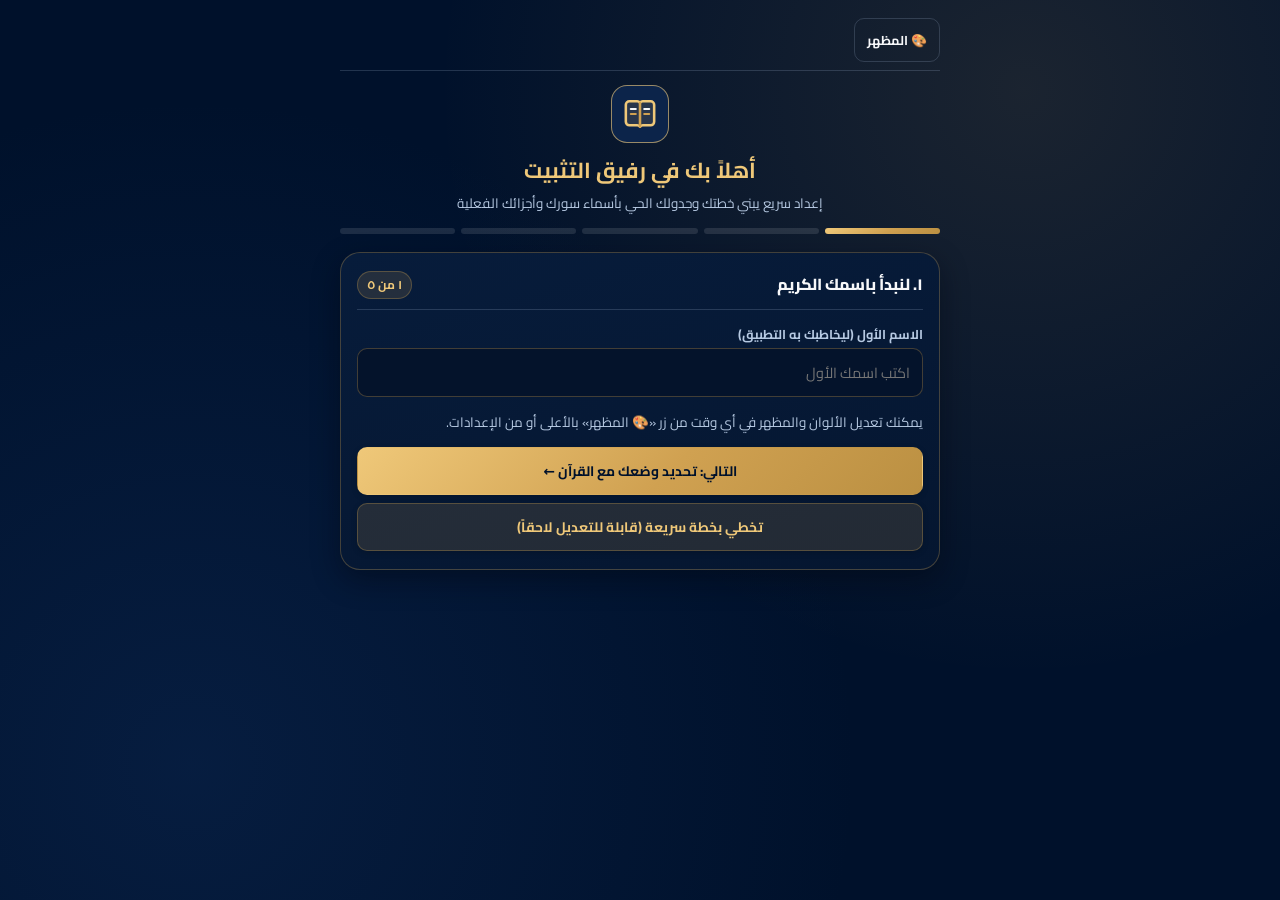
==== commit 0d62757d: "Add files via upload" ====
--- a/index.html
+++ b/index.html
@@ -225,8 +225,6 @@
         </div>
       </div>
       <div class="header-badges">
-        <button type="button" id="installPwaBtn" class="install-btn" onclick="promptInstall()">تثبيت</button>
-        <button type="button" class="icon-btn" onclick="openGlossaryModal()" aria-label="شرح المصطلحات">؟</button>
         <div class="pill-badge" id="streakBadge" title="سلسلة الالتزام">🔥 0 أيام</div>
       </div>
     </div>
@@ -246,6 +244,13 @@
     <!-- ================= TAB 1: HOME (ACTION-FIRST) ================= -->
     <section id="tab-dashboard" class="tab-panel active">
       <div id="storageAlertBanner"></div>
+      <div id="smartInstallBar" class="install-pill-bar">
+        <span>📲 ثبّت «رفيق التثبيت» كتطبيق على هاتفك للعمل دون إنترنت</span>
+        <div style="display:flex; gap:6px; flex-shrink:0;">
+          <button type="button" class="btn btn-gold btn-sm" id="installPwaBtn" onclick="handleSmartInstall()">تثبيت</button>
+          <button type="button" class="btn btn-ghost btn-sm" onclick="dismissInstallBar()" aria-label="إخفاء شريط التثبيت">✕</button>
+        </div>
+      </div>
       <div id="inAppReminderBanner"></div>
       <div id="firstTimeGuideBanner"></div>
       <div id="stabilizationAlert"></div>
@@ -579,6 +584,8 @@
         <div style="font-size:0.84rem; color:var(--text-muted); margin-bottom:11px;" id="profileSummaryLine"></div>
         <div style="display:flex; gap:8px; flex-wrap:wrap; margin-bottom:12px;">
           <button type="button" class="btn btn-outline btn-sm" onclick="openOnboarding(true)">تعديل ملفي / إعادة التشخيص</button>
+          <button type="button" class="btn btn-outline btn-sm" onclick="handleSmartInstall()">📲 تثبيت التطبيق على الهاتف</button>
+          <button type="button" class="btn btn-ghost btn-sm" onclick="openGlossaryModal()">📖 دليل المصطلحات</button>
           <button type="button" class="btn btn-gold btn-sm" onclick="exportBackup()">تصدير نسخة احتياطية (JSON)</button>
           <label class="btn btn-ghost btn-sm" style="cursor:pointer;">
             استيراد نسخة احتياطية (v4/v5/v6/v7)
@@ -859,6 +866,17 @@
     </div>
   </div>
 
+  <!-- Modal: Smart Install Guide (for WhatsApp in-app browser, iOS Safari, Firefox) -->
+  <div class="modal-backdrop" id="installGuideModal" role="dialog" aria-modal="true" aria-labelledby="installGuideTitle" onclick="if(event.target===this) closeModal('installGuideModal')">
+    <div class="modal-box">
+      <div class="card-title">
+        <h2 id="installGuideTitle">📲 تثبيت التطبيق على هاتفك</h2>
+        <button type="button" class="btn btn-ghost btn-sm" onclick="closeModal('installGuideModal')">إغلاق</button>
+      </div>
+      <div id="installGuideBody"></div>
+    </div>
+  </div>
+
   <div class="toast" id="toastEl" role="status" aria-live="polite"></div>
 
   <script src="data.js"></script>
--- a/style.css
+++ b/style.css
@@ -1276,3 +1276,127 @@
 }
 
 .simple-mode-hidden { display: none !important; }
+
+
+/* ========= CRAP DESIGN SYSTEM POLISH (v7.1) ========= */
+/* 1. Proximity & Alignment */
+.card {
+  padding: 18px 16px;
+  margin-bottom: 18px;
+}
+
+.card-title {
+  margin-bottom: 14px;
+  padding-bottom: 10px;
+  border-bottom: 1px solid var(--border-subtle);
+}
+
+.muted-note {
+  margin: 0 0 14px;
+  font-size: 0.84rem;
+  line-height: 1.65;
+  color: var(--text-muted);
+}
+
+/* 2. Contrast: Static Instructions vs Clickable Buttons */
+.alert-banner,
+.calc-preview-card {
+  background: var(--bg-surface);
+  border: none;
+  border-right: 3.5px solid var(--accent-mid);
+  border-radius: 10px;
+  padding: 12px 14px;
+  margin-bottom: 16px;
+  box-shadow: none;
+}
+
+.alert-danger {
+  background: var(--danger-soft);
+  border-right-color: var(--danger);
+}
+
+/* Unmistakable tactile elevation for clickable controls */
+.choice-card,
+.task-row {
+  background: var(--bg-card-2);
+  border: 1.5px solid var(--accent-border);
+  box-shadow: 0 2px 8px rgba(0, 0, 0, 0.16);
+  margin-bottom: 10px;
+}
+
+.choice-card:hover,
+.task-row:hover {
+  border-color: var(--accent-hi);
+}
+
+.stat-box {
+  background: var(--bg-card-2);
+  border: 1.5px solid var(--accent-border);
+  box-shadow: 0 2px 8px rgba(0, 0, 0, 0.14);
+}
+
+.btn {
+  box-shadow: 0 2px 6px rgba(0, 0, 0, 0.16);
+}
+
+.btn-ghost {
+  background: transparent;
+  border-color: var(--border-subtle);
+  box-shadow: none;
+}
+
+/* 3. Clean Non-Overlapping Mobile Header */
+.app-header {
+  padding: 10px 14px;
+}
+
+.header-inner {
+  flex-wrap: nowrap;
+  gap: 10px;
+}
+
+.brand {
+  flex: 1;
+  min-width: 0;
+}
+
+.brand-icon {
+  width: 38px;
+  height: 38px;
+}
+
+.brand-text h1 {
+  font-size: 1rem;
+}
+
+.brand-text span {
+  font-size: 0.74rem;
+}
+
+.header-badges {
+  gap: 6px;
+  flex-shrink: 0;
+}
+
+.install-pill-bar {
+  display: none;
+  align-items: center;
+  justify-content: space-between;
+  gap: 10px;
+  padding: 10px 14px;
+  margin-bottom: 14px;
+  border-radius: var(--radius-md);
+  background: var(--accent-soft);
+  border: 1px solid var(--accent-border-strong);
+  font-size: 0.83rem;
+}
+
+.install-pill-bar.show {
+  display: flex;
+}
+
+.ob-topbar {
+  padding-bottom: 8px;
+  margin-bottom: 14px;
+  border-bottom: 1px solid var(--border-subtle);
+}
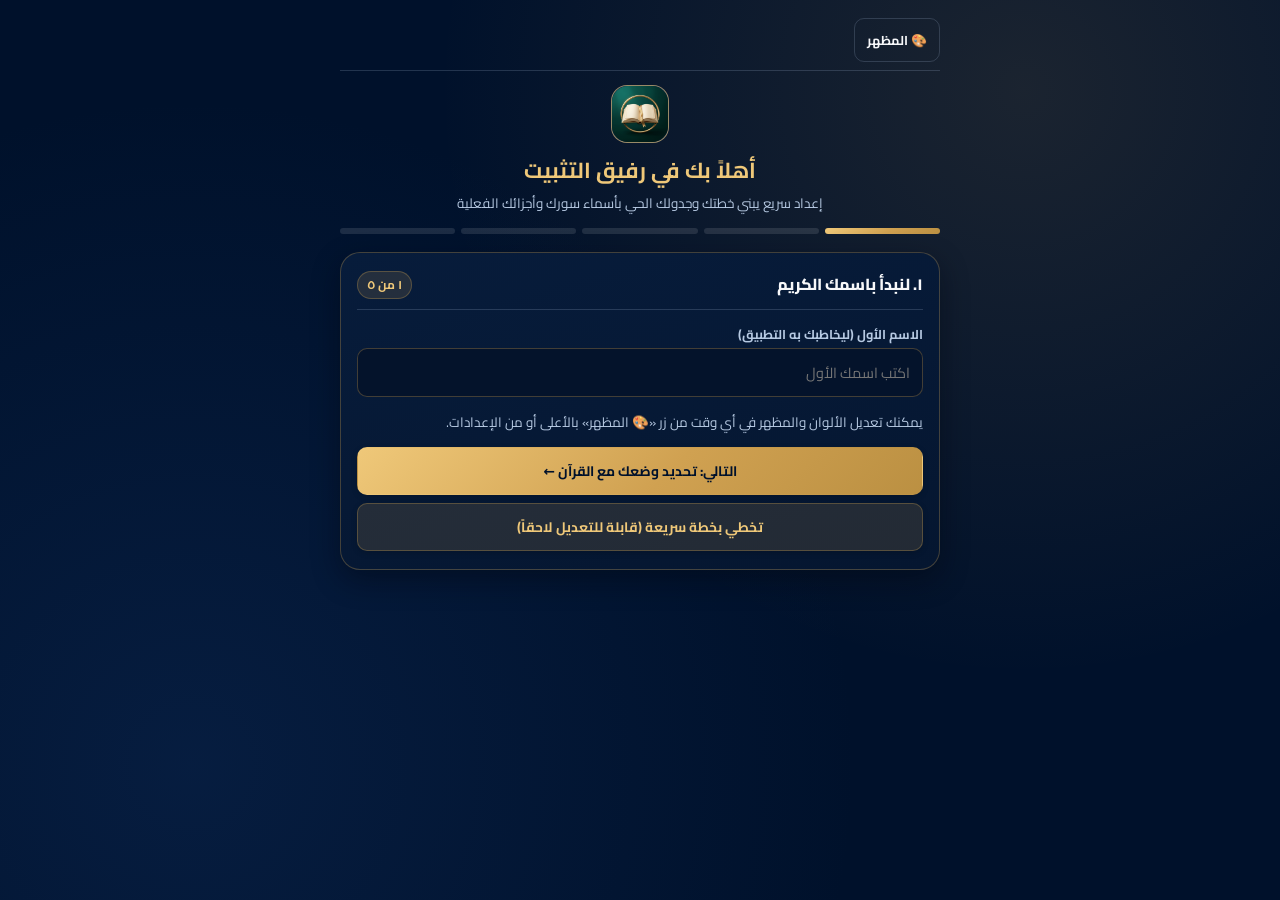
==== commit ca7acc7b: "Add files via upload" ====
--- a/index.html
+++ b/index.html
@@ -50,14 +50,7 @@
 
       <div style="text-align:center; margin-bottom:10px;">
         <div class="brand-icon" style="width:58px; height:58px; margin:0 auto 10px; border-radius:16px;" aria-hidden="true">
-          <svg width="34" height="34" viewBox="0 0 24 24" fill="none" stroke-linecap="round" stroke-linejoin="round">
-            <path d="M2 5.5A2.5 2.5 0 0 1 4.5 3H10a2.5 2.5 0 0 1 2 1 2.5 2.5 0 0 1 2-1h5.5A2.5 2.5 0 0 1 22 5.5v12a2.5 2.5 0 0 1-2.5 2.5H14a2.5 2.5 0 0 0-2 1 2.5 2.5 0 0 0-2-1H4.5A2.5 2.5 0 0 1 2 17.5v-12z" stroke="var(--accent-hi)" stroke-width="1.8" fill="var(--accent-soft)"/>
-            <line x1="12" y1="4" x2="12" y2="21" stroke="var(--accent-mid)" stroke-width="1.8"/>
-            <line x1="5.5" y1="8.5" x2="9" y2="8.5" stroke="var(--text-main)" stroke-width="1.5"/>
-            <line x1="5.5" y1="12" x2="9" y2="12" stroke="var(--accent-mid)" stroke-width="1.5"/>
-            <line x1="15" y1="8.5" x2="18.5" y2="8.5" stroke="var(--text-main)" stroke-width="1.5"/>
-            <line x1="15" y1="12" x2="18.5" y2="12" stroke="var(--accent-mid)" stroke-width="1.5"/>
-          </svg>
+          <img src="icon-192.png" alt="شعار رفيق التثبيت" class="brand-img" />
         </div>
         <h1 id="obMainHeading" style="margin:0; font-size:1.35rem; color:var(--accent-hi);">أهلاً بك في رفيق التثبيت</h1>
         <p class="muted-note" style="margin:4px 0 0;">إعداد سريع يبني خطتك وجدولك الحي بأسماء سورك وأجزائك الفعلية</p>
@@ -210,14 +203,7 @@
     <div class="header-inner">
       <div class="brand">
         <div class="brand-icon" aria-hidden="true">
-          <svg width="24" height="24" viewBox="0 0 24 24" fill="none" stroke-linecap="round" stroke-linejoin="round">
-            <path d="M2 5.5A2.5 2.5 0 0 1 4.5 3H10a2.5 2.5 0 0 1 2 1 2.5 2.5 0 0 1 2-1h5.5A2.5 2.5 0 0 1 22 5.5v12a2.5 2.5 0 0 1-2.5 2.5H14a2.5 2.5 0 0 0-2 1 2.5 2.5 0 0 0-2-1H4.5A2.5 2.5 0 0 1 2 17.5v-12z" stroke="var(--accent-hi)" stroke-width="1.8" fill="var(--accent-soft)"/>
-            <line x1="12" y1="4" x2="12" y2="21" stroke="var(--accent-mid)" stroke-width="1.8"/>
-            <line x1="5.5" y1="8.5" x2="9" y2="8.5" stroke="var(--text-main)" stroke-width="1.5"/>
-            <line x1="5.5" y1="12" x2="9" y2="12" stroke="var(--accent-mid)" stroke-width="1.5"/>
-            <line x1="15" y1="8.5" x2="18.5" y2="8.5" stroke="var(--text-main)" stroke-width="1.5"/>
-            <line x1="15" y1="12" x2="18.5" y2="12" stroke="var(--accent-mid)" stroke-width="1.5"/>
-          </svg>
+          <img src="icon-192.png" alt="شعار رفيق التثبيت" class="brand-img" />
         </div>
         <div class="brand-text">
           <h1 id="headerUserTitle">رفيق التثبيت</h1>
@@ -252,6 +238,7 @@
         </div>
       </div>
       <div id="inAppReminderBanner"></div>
+      <div id="weekDueBanner"></div>
       <div id="firstTimeGuideBanner"></div>
       <div id="stabilizationAlert"></div>
 
@@ -441,6 +428,8 @@
             <span class="tag tag-success" id="solidCountBadge">0 أجزاء</span>
           </div>
           <p class="muted-note">كل جزء يكتمل يدخل هنا تلقائياً بأول مراجعة بعد يومين، ثم تتباعد الفترة حسب تقييمك الفعلي ومعامل الثبات.</p>
+          <div id="khatimCycleBanner"></div>
+          <div id="completedSurahsSolidList"></div>
           <div id="solidBoxList"></div>
         </div>
       </div>
@@ -453,6 +442,7 @@
             <span class="tag tag-gold" id="mutCountBadge">0 مواضع</span>
           </div>
           <p class="muted-note">يجمع تلقائياً كل الأجزاء والمقاطع الموسومة بـ «متشابهات» أو التي تحتوي على أوجه متفلتة مسجّلة أثناء المراجعة.</p>
+          <div class="mut-filter-bar" id="mutFilterBar"></div>
           <div id="mutashabihatList"></div>
         </div>
       </div>
@@ -530,6 +520,7 @@
             <button type="submit" class="btn btn-gold btn-sm">+ إضافة موعد</button>
             <button type="button" class="btn btn-outline btn-sm" onclick="exportRemindersIcs()">📅 إضافة للتقويم (.ics)</button>
             <button type="button" class="btn btn-ghost btn-sm" onclick="testSmartNotification()">تجربة إشعار الآن</button>
+            <button type="button" class="btn btn-ghost btn-sm" onclick="checkNotificationHealth()">🩺 فحص دعم الإشعارات</button>
           </div>
         </form>
 
@@ -586,7 +577,9 @@
           <button type="button" class="btn btn-outline btn-sm" onclick="openOnboarding(true)">تعديل ملفي / إعادة التشخيص</button>
           <button type="button" class="btn btn-outline btn-sm" onclick="handleSmartInstall()">📲 تثبيت التطبيق على الهاتف</button>
           <button type="button" class="btn btn-ghost btn-sm" onclick="openGlossaryModal()">📖 دليل المصطلحات</button>
-          <button type="button" class="btn btn-gold btn-sm" onclick="exportBackup()">تصدير نسخة احتياطية (JSON)</button>
+          <button type="button" class="btn btn-gold btn-sm" onclick="exportBackup()">تصدير نسخة (JSON)</button>
+          <button type="button" class="btn btn-outline btn-sm" onclick="shareBackup()">📤 مشاركة النسخة الاحتياطية</button>
+          <button type="button" class="btn btn-info btn-sm" onclick="shareSheikhReport()">📋 تقرير الأسبوع للشيخ</button>
           <label class="btn btn-ghost btn-sm" style="cursor:pointer;">
             استيراد نسخة احتياطية (v4/v5/v6/v7)
             <input type="file" accept=".json" onchange="importBackup(event)" style="display:none;" />
@@ -790,7 +783,7 @@
 
       <!-- Optional Weak Pages Tracker for Juz Reviews -->
       <div id="srWeakPagesWrap" style="display:none; margin-bottom:12px;">
-        <label class="field-label">هل توجد أوجه متفلتة تحتاج تركيزاً خاصاً؟ (اختياري)</label>
+        <label class="field-label">حدّد السور أو المواضع المتفلتة في هذا الجزء (اختياري):</label>
         <div class="weak-pages-grid" id="srWeakPagesGrid"></div>
       </div>
 
@@ -880,6 +873,8 @@
   <div class="toast" id="toastEl" role="status" aria-live="polite"></div>
 
   <script src="data.js"></script>
+  <script src="engine.js"></script>
+  <script src="storage.js"></script>
   <script src="app.js"></script>
 </body>
 </html>
--- a/style.css
+++ b/style.css
@@ -1400,3 +1400,48 @@
   margin-bottom: 14px;
   border-bottom: 1px solid var(--border-subtle);
 }
+
+/* ========= v7.2 SNOWBALL SOLID BOX, BRAND IMG & CRITICAL TAG ========= */
+.brand-img {
+  width: 100%;
+  height: 100%;
+  object-fit: cover;
+  border-radius: inherit;
+  display: block;
+}
+
+.passage-card-row {
+  display: flex;
+  align-items: center;
+  justify-content: space-between;
+  gap: 8px;
+  flex-wrap: wrap;
+  padding: 9px 11px;
+  border-radius: 10px;
+  background: var(--bg-surface);
+  border: 1px solid var(--border-subtle);
+  margin-bottom: 7px;
+}
+
+.passage-card-row.needs-work {
+  border-color: var(--warn);
+  background: var(--warn-soft);
+}
+
+.passage-card-row.critical {
+  border-color: var(--danger);
+  background: var(--danger-soft);
+}
+
+.ayah-range-row {
+  display: grid;
+  grid-template-columns: 1fr 1fr;
+  gap: 8px;
+}
+
+.mut-filter-bar {
+  display: flex;
+  gap: 6px;
+  flex-wrap: wrap;
+  margin-bottom: 10px;
+}
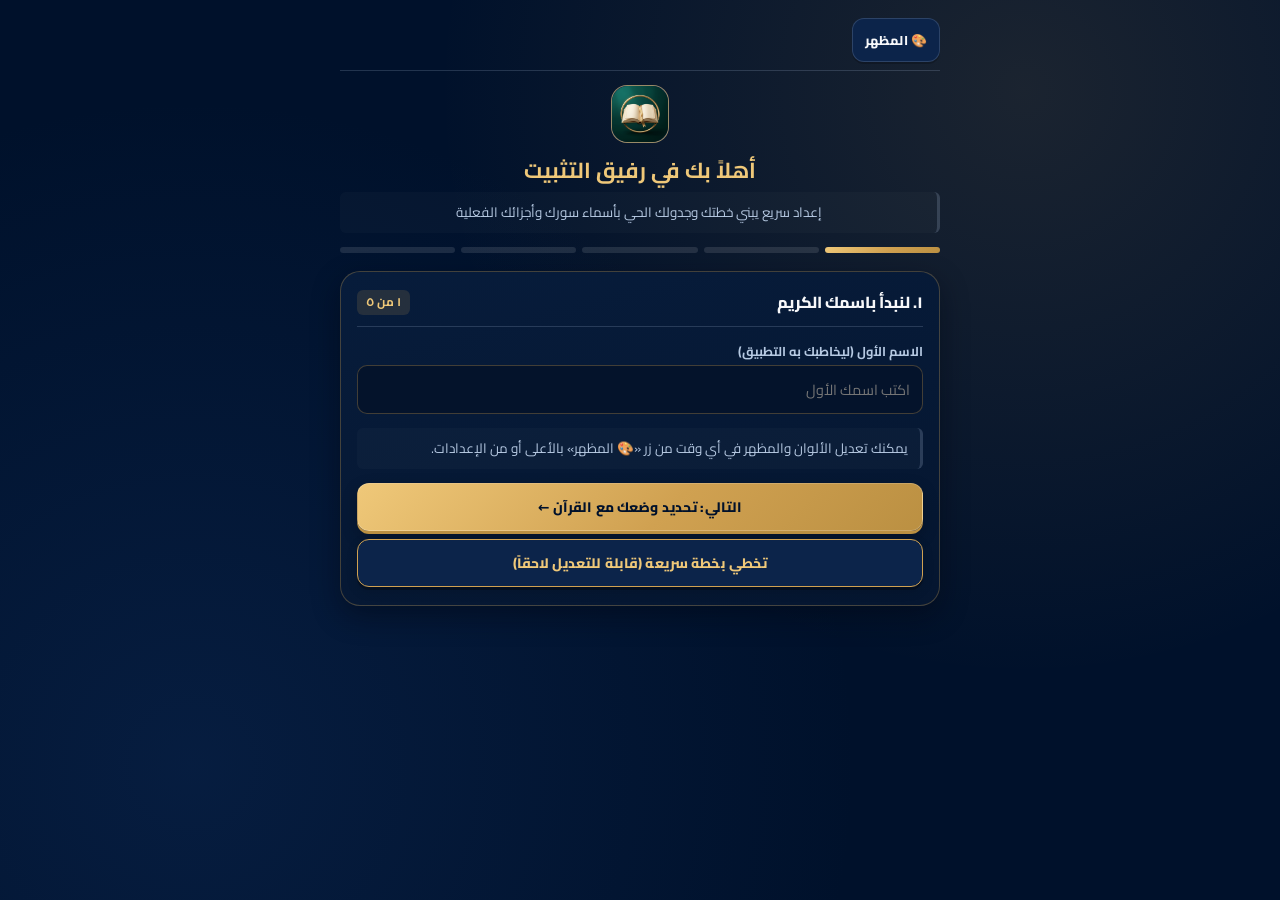
==== commit a7725465: "Add files via upload" ====
--- a/index.html
+++ b/index.html
@@ -15,7 +15,7 @@
   <link rel="preconnect" href="https://fonts.googleapis.com" />
   <link rel="preconnect" href="https://fonts.gstatic.com" crossorigin />
   <link href="https://fonts.googleapis.com/css2?family=Cairo:wght@400;600;700;800;900&display=swap" rel="stylesheet" />
-  <link rel="stylesheet" href="style.css" />
+  <link rel="stylesheet" href="style.css?v=7.3.0" />
 </head>
 <body>
 
@@ -216,13 +216,38 @@
     </div>
   </header>
 
-  <!-- Desktop Navigation -->
+  <!-- Tablet Top Nav / Desktop Right Sidebar -->
   <nav class="desktop-nav" role="tablist" aria-label="التنقل الرئيسي">
-    <button type="button" role="tab" aria-selected="true" class="active" data-tab="dashboard" onclick="switchTab('dashboard')">الرئيسية</button>
-    <button type="button" role="tab" aria-selected="false" data-tab="schedule" onclick="switchTab('schedule')">الجدول المرن</button>
-    <button type="button" role="tab" aria-selected="false" data-tab="solid" onclick="switchTab('solid')">صندوق التثبيت</button>
-    <button type="button" role="tab" aria-selected="false" data-tab="map" onclick="switchTab('map')">خريطة ٣٠ جزء</button>
-    <button type="button" role="tab" aria-selected="false" data-tab="tools" onclick="switchTab('tools')">الأدوات والإعدادات</button>
+    <div class="sidebar-brand">
+      <div class="brand-icon" aria-hidden="true">
+        <img src="icon-192.png" alt="شعار رفيق التثبيت" class="brand-img" />
+      </div>
+      <div class="brand-text">
+        <strong id="sidebarUserTitle">رفيق التثبيت</strong>
+        <span id="sidebarUserSub">خطتك القرآنية المرنة</span>
+      </div>
+    </div>
+    <div class="sidebar-nav-list">
+      <button type="button" role="tab" aria-selected="true" class="active" data-tab="dashboard" onclick="switchTab('dashboard')">
+        <span class="nav-ico" aria-hidden="true">🏠</span><span>الرئيسية</span>
+      </button>
+      <button type="button" role="tab" aria-selected="false" data-tab="schedule" onclick="switchTab('schedule')">
+        <span class="nav-ico" aria-hidden="true">📅</span><span>الجدول المرن</span>
+      </button>
+      <button type="button" role="tab" aria-selected="false" data-tab="solid" onclick="switchTab('solid')">
+        <span class="nav-ico" aria-hidden="true">🛡️</span><span>صندوق التثبيت</span>
+      </button>
+      <button type="button" role="tab" aria-selected="false" data-tab="map" onclick="switchTab('map')">
+        <span class="nav-ico" aria-hidden="true">📖</span><span>خريطة ٣٠ جزء</span>
+      </button>
+      <button type="button" role="tab" aria-selected="false" data-tab="tools" onclick="switchTab('tools')">
+        <span class="nav-ico" aria-hidden="true">⚙️</span><span>الأدوات والإعدادات</span>
+      </button>
+    </div>
+    <div class="sidebar-footer">
+      <div class="pill-badge" id="sidebarStreakBadge">🔥 0 أيام</div>
+      <span class="version-chip">الإصدار 7.3</span>
+    </div>
   </nav>
 
   <main class="main-wrap">
@@ -242,6 +267,8 @@
       <div id="firstTimeGuideBanner"></div>
       <div id="stabilizationAlert"></div>
 
+      <div class="dash-desktop-grid">
+        <div class="dash-col-main">
       <!-- 1. TODAY'S TASKS + MERGED SPACED REPETITION DUE ITEMS (TOP PRIORITY) -->
       <div class="card hero-card" id="todayCardWrapper">
         <div class="card-title">
@@ -275,6 +302,8 @@
       <!-- 2. NEW MEMORIZATION RIGHT ON HOME (hidden if Khatim) -->
       <div id="homeNewWorkflowCard"></div>
 
+        </div>
+        <div class="dash-col-side">
       <!-- 3. COLLAPSIBLE OVERALL KHATMA PROGRESS RING & BARS -->
       <div class="card" id="progressCollapsibleCard">
         <div class="card-title" style="margin-bottom:0;">
@@ -332,21 +361,25 @@
           <span class="stat-label"><span>الجزء النشط (مراجعة)</span><span style="color:var(--accent-hi);">تغيير ✎</span></span>
           <span class="stat-value" id="statCurrentRev">—</span>
           <span class="stat-sub" id="statCurrentRevSub">—</span>
+          <span class="stat-cta">اضغط للتبديل ←</span>
         </button>
         <button type="button" class="stat-box" onclick="openQuickFocusModal('new')">
           <span class="stat-label"><span>السورة النشطة (جديد)</span><span style="color:var(--info);" id="statNewEditHint">تغيير ✎</span></span>
           <span class="stat-value" style="color:var(--info);" id="statCurrentNew">—</span>
           <span class="stat-sub" id="statCurrentNewSub">—</span>
+          <span class="stat-cta">اضغط للتغيير ←</span>
         </button>
         <button type="button" class="stat-box" onclick="switchTab('solid'); setSolidTab('new');">
           <span class="stat-label"><span>صندوق التثبيت</span></span>
           <span class="stat-value" style="font-size:0.96rem;" id="statSolidNewCount">0 مقاطع</span>
           <span class="stat-sub" id="statSolidNewSub">مقاطع الربط والأجزاء</span>
+          <span class="stat-cta">افتح الصندوق ←</span>
         </button>
         <button type="button" class="stat-box" onclick="switchTab('schedule')">
           <span class="stat-label"><span>إنجاز الأسبوع</span></span>
           <span class="stat-value" style="color:var(--success);" id="statWeekPct">0%</span>
           <span class="stat-sub" id="statWeekSub">ابدأ أول مهمة اليوم</span>
+          <span class="stat-cta">عرض الجدول ←</span>
         </button>
       </div>
 
@@ -357,6 +390,8 @@
           <button type="button" class="btn btn-ghost btn-sm" onclick="openQuickFocusModal('rev')">تغيير الجزء</button>
         </div>
         <div class="surah-list" id="activeJuzSurahsList"></div>
+      </div>
+        </div>
       </div>
     </section>
 
@@ -872,9 +907,9 @@
 
   <div class="toast" id="toastEl" role="status" aria-live="polite"></div>
 
-  <script src="data.js"></script>
-  <script src="engine.js"></script>
-  <script src="storage.js"></script>
-  <script src="app.js"></script>
+  <script src="data.js?v=7.3.0"></script>
+  <script src="engine.js?v=7.3.0"></script>
+  <script src="storage.js?v=7.3.0"></script>
+  <script src="app.js?v=7.3.0"></script>
 </body>
 </html>
--- a/style.css
+++ b/style.css
@@ -1445,3 +1445,407 @@
   flex-wrap: wrap;
   margin-bottom: 10px;
 }
+
+
+/* ==========================================================================
+   v7.3 — CLEAR AFFORDANCE (INFO vs BUTTONS) + 3-TIER RESPONSIVE SHELL
+   Phone (< 640px) | Tablet (640px - 1023px) | Laptop & Desktop (>= 1024px)
+   ========================================================================== */
+
+/* ---- A. STATIC INFO & INSTRUCTIONS (Flat, matte, recessed, zero button look) ---- */
+.muted-note {
+  background: rgba(255, 255, 255, 0.025);
+  border: none;
+  border-right: 3px solid var(--border-subtle);
+  border-radius: 6px;
+  padding: 9px 12px;
+  margin: 0 0 14px;
+  font-size: 0.84rem;
+  line-height: 1.7;
+  color: var(--text-muted);
+  cursor: default;
+  user-select: text;
+}
+
+.alert-banner,
+.calc-preview-card {
+  background: rgba(255, 255, 255, 0.035);
+  border: none;
+  border-right: 4px solid var(--accent-mid);
+  border-radius: 8px;
+  padding: 12px 14px;
+  margin-bottom: 14px;
+  box-shadow: none;
+  cursor: default;
+}
+
+.alert-danger {
+  background: var(--danger-soft);
+  border-right: 4px solid var(--danger);
+}
+
+/* Read-only status tags: flat, compact, borderless (NEVER look like pill buttons) */
+.tag,
+.pill-badge {
+  border: none !important;
+  border-radius: 6px;
+  padding: 3px 9px;
+  font-size: 0.74rem;
+  font-weight: 700;
+  letter-spacing: 0;
+  box-shadow: none !important;
+  cursor: default;
+}
+
+.pill-badge {
+  min-height: 30px;
+  padding: 4px 10px;
+  border-radius: 8px;
+}
+
+/* ---- B. INTERACTIVE BUTTONS (Unmistakable tactile 3D lip, clear elevation, hover/press) ---- */
+.btn {
+  border-radius: 12px;
+  border: 1.5px solid transparent;
+  font-weight: 800;
+  letter-spacing: 0.01em;
+  box-shadow: 0 3px 0 rgba(0, 0, 0, 0.28), 0 4px 12px rgba(0, 0, 0, 0.14);
+  transition: transform 0.12s ease, box-shadow 0.12s ease, filter 0.15s ease, border-color 0.15s ease;
+}
+
+.btn:hover:not(:disabled) {
+  transform: translateY(-1px);
+  filter: brightness(1.06);
+  box-shadow: 0 4px 0 rgba(0, 0, 0, 0.30), 0 8px 18px rgba(0, 0, 0, 0.20);
+}
+
+.btn:active:not(:disabled) {
+  transform: translateY(2px);
+  box-shadow: 0 1px 0 rgba(0, 0, 0, 0.28);
+}
+
+.btn-gold {
+  background: var(--accent-grad);
+  color: var(--btn-primary-text);
+  border-color: rgba(255, 255, 255, 0.18);
+  box-shadow: 0 3px 0 var(--accent-deep), 0 6px 16px rgba(0, 0, 0, 0.24);
+}
+
+.btn-outline {
+  background: var(--bg-card-2);
+  border: 1.5px solid var(--accent-mid);
+  color: var(--accent-hi);
+}
+
+.btn-ghost {
+  background: var(--bg-card-2);
+  border: 1.5px solid var(--border-subtle);
+  color: var(--text-main);
+  box-shadow: 0 2px 0 rgba(0, 0, 0, 0.22);
+}
+
+.btn-ghost:hover:not(:disabled) {
+  border-color: var(--accent-border-strong);
+}
+
+.btn-success { background: var(--success-soft); border: 1.5px solid var(--success); color: var(--success); }
+.btn-info    { background: var(--info-soft);    border: 1.5px solid var(--info);    color: var(--info); }
+.btn-warn    { background: var(--warn-soft);    border: 1.5px solid var(--warn);    color: var(--warn); }
+.btn-danger  { background: var(--danger-soft);  border: 1.5px solid var(--danger);  color: var(--danger); }
+
+/* Clickable shortcut stat cards: unmistakable action affordance */
+.stat-box {
+  display: flex;
+  flex-direction: column;
+  justify-content: space-between;
+  background: var(--bg-card-2);
+  border: 1.5px solid var(--accent-border);
+  border-radius: var(--radius-md);
+  box-shadow: 0 3px 0 rgba(0, 0, 0, 0.24), 0 6px 14px rgba(0, 0, 0, 0.12);
+  transition: transform 0.14s ease, border-color 0.15s ease, box-shadow 0.15s ease;
+}
+
+.stat-box:hover {
+  transform: translateY(-2px);
+  border-color: var(--accent-hi);
+  box-shadow: 0 5px 0 rgba(0, 0, 0, 0.26), 0 10px 20px rgba(0, 0, 0, 0.18);
+}
+
+.stat-box:active {
+  transform: translateY(1px);
+  box-shadow: 0 1px 0 rgba(0, 0, 0, 0.24);
+}
+
+.stat-cta {
+  display: inline-flex;
+  align-items: center;
+  gap: 4px;
+  margin-top: 8px;
+  font-size: 0.75rem;
+  font-weight: 800;
+  color: var(--accent-hi);
+  opacity: 0.92;
+}
+
+/* Interactive task rows & choice cards */
+.task-row,
+.choice-card {
+  background: var(--bg-card-2);
+  border: 1.5px solid var(--accent-border);
+  box-shadow: 0 2px 0 rgba(0, 0, 0, 0.22);
+  transition: transform 0.12s ease, border-color 0.15s ease, background-color 0.15s ease;
+}
+
+.task-row:hover,
+.choice-card:hover {
+  transform: translateY(-1px);
+  border-color: var(--accent-hi);
+}
+
+.task-row:active,
+.choice-card:active {
+  transform: translateY(1px);
+}
+
+/* Segmented tabs: clear active pill elevation */
+.seg-btn {
+  transition: background-color 0.15s ease, color 0.15s ease, transform 0.12s ease;
+}
+.seg-btn:hover:not(.active) {
+  background: var(--bg-surface);
+  color: var(--text-main);
+}
+.seg-btn.active {
+  box-shadow: 0 2px 8px rgba(0, 0, 0, 0.22);
+}
+
+/* Sidebar-only brand/footer hidden by default on Mobile & Tablet */
+.sidebar-brand,
+.sidebar-footer {
+  display: none;
+}
+
+.sidebar-nav-list {
+  display: flex;
+  flex: 1;
+  gap: 8px;
+}
+
+.desktop-nav button .nav-ico {
+  font-size: 1rem;
+  line-height: 1;
+}
+
+.version-chip {
+  font-size: 0.72rem;
+  font-weight: 700;
+  color: var(--text-dim);
+}
+
+/* ---- C. MOBILE (< 640px): Native Bottom-Sheet Modals & Clean Spacing ---- */
+@media (max-width: 639px) {
+  .main-wrap {
+    padding: 12px 12px calc(var(--nav-height) + 26px + env(safe-area-inset-bottom, 0px));
+  }
+  .card {
+    padding: 15px 13px;
+    border-radius: 16px;
+  }
+  .modal-backdrop {
+    align-items: flex-end;
+    padding: 0;
+  }
+  .modal-box {
+    border-radius: 22px 22px 0 0;
+    max-width: 100%;
+    max-height: 86vh;
+    padding: 18px 16px calc(22px + env(safe-area-inset-bottom, 0px));
+    border-bottom: none;
+  }
+  .bottom-nav button.active {
+    background: var(--accent-soft);
+    border-radius: 12px;
+  }
+  .bottom-nav button.active::before {
+    display: none;
+  }
+}
+
+/* ---- D. TABLET (640px - 1023px): Top Pill Nav + 2-Column Grids ---- */
+@media (min-width: 640px) and (max-width: 1023px) {
+  .desktop-nav {
+    display: flex;
+    max-width: 860px;
+    margin: 14px auto 0;
+    padding: 0 18px;
+  }
+  .bottom-nav {
+    display: none !important;
+  }
+  .main-wrap {
+    max-width: 860px;
+    padding: 18px 18px 44px;
+  }
+  .grid-4 {
+    grid-template-columns: repeat(2, 1fr);
+  }
+  #solidBoxList,
+  #juzMapContainer {
+    display: grid;
+    grid-template-columns: repeat(2, minmax(0, 1fr));
+    gap: 12px;
+    align-items: start;
+  }
+  #juzMapContainer .phase-header {
+    grid-column: 1 / -1;
+  }
+  #solidBoxList .juz-card,
+  #juzMapContainer .juz-card {
+    margin-bottom: 0;
+  }
+}
+
+/* ---- E. LAPTOP & DESKTOP (>= 1024px): True RTL Sidebar + Multi-Column Workspace ---- */
+@media (min-width: 1024px) {
+  .app-header {
+    display: none;
+  }
+  .bottom-nav {
+    display: none !important;
+  }
+  .desktop-nav {
+    display: flex;
+    flex-direction: column;
+    position: fixed;
+    top: 0;
+    right: 0;
+    bottom: 0;
+    width: 256px;
+    max-width: none;
+    margin: 0;
+    padding: 20px 16px;
+    background: var(--bg-nav);
+    border-left: 1px solid var(--accent-border);
+    z-index: 45;
+    gap: 16px;
+    overflow-y: auto;
+  }
+  .sidebar-brand {
+    display: flex;
+    align-items: center;
+    gap: 11px;
+    padding-bottom: 16px;
+    border-bottom: 1px solid var(--border-subtle);
+  }
+  .sidebar-brand .brand-icon {
+    width: 44px;
+    height: 44px;
+    border-radius: 13px;
+  }
+  .sidebar-brand .brand-text strong {
+    display: block;
+    font-size: 1.04rem;
+    font-weight: 800;
+    color: var(--accent-hi);
+    line-height: 1.25;
+  }
+  .sidebar-brand .brand-text span {
+    display: block;
+    font-size: 0.76rem;
+    color: var(--text-muted);
+    margin-top: 2px;
+  }
+  .sidebar-nav-list {
+    flex-direction: column;
+    gap: 8px;
+  }
+  .desktop-nav button {
+    flex: 0 0 auto;
+    width: 100%;
+    display: flex;
+    align-items: center;
+    justify-content: flex-start;
+    gap: 10px;
+    padding: 12px 14px;
+    min-height: 48px;
+    border-radius: 12px;
+    text-align: right;
+    font-size: 0.92rem;
+    background: transparent;
+    border: 1.5px solid transparent;
+    color: var(--text-muted);
+    transition: all 0.15s ease;
+  }
+  .desktop-nav button:hover:not(.active) {
+    background: var(--bg-surface);
+    border-color: var(--border-subtle);
+    color: var(--text-main);
+  }
+  .desktop-nav button.active {
+    background: var(--accent-soft);
+    border-color: var(--accent-border-strong);
+    color: var(--accent-hi);
+    box-shadow: 0 3px 12px rgba(0, 0, 0, 0.16);
+  }
+  .sidebar-footer {
+    display: flex;
+    align-items: center;
+    justify-content: space-between;
+    gap: 8px;
+    padding-top: 14px;
+    border-top: 1px solid var(--border-subtle);
+  }
+  .main-wrap {
+    margin-right: 256px;
+    margin-left: auto;
+    max-width: 1180px;
+    padding: 24px 28px 48px;
+  }
+  .status-strip {
+    margin-right: 256px;
+  }
+  .dash-desktop-grid {
+    display: grid;
+    grid-template-columns: minmax(0, 1.35fr) minmax(0, 1fr);
+    gap: 20px;
+    align-items: start;
+  }
+  .dash-col-side .grid-4 {
+    grid-template-columns: repeat(2, 1fr);
+  }
+  #scheduleList,
+  #solidBoxList,
+  #linkingGroupsContainer {
+    display: grid;
+    grid-template-columns: repeat(2, minmax(0, 1fr));
+    gap: 14px;
+    align-items: start;
+  }
+  #scheduleList .week-day-row,
+  #solidBoxList .juz-card,
+  #linkingGroupsContainer .link-group-card {
+    margin-bottom: 0;
+  }
+  #juzMapContainer {
+    display: grid;
+    grid-template-columns: repeat(2, minmax(0, 1fr));
+    gap: 14px;
+    align-items: start;
+  }
+  #juzMapContainer .phase-header {
+    grid-column: 1 / -1;
+  }
+  #juzMapContainer .juz-card {
+    margin-bottom: 0;
+  }
+  .toast {
+    bottom: 24px;
+    left: calc(50% - 128px);
+  }
+}
+
+@media (min-width: 1380px) {
+  #juzMapContainer {
+    grid-template-columns: repeat(3, minmax(0, 1fr));
+  }
+}
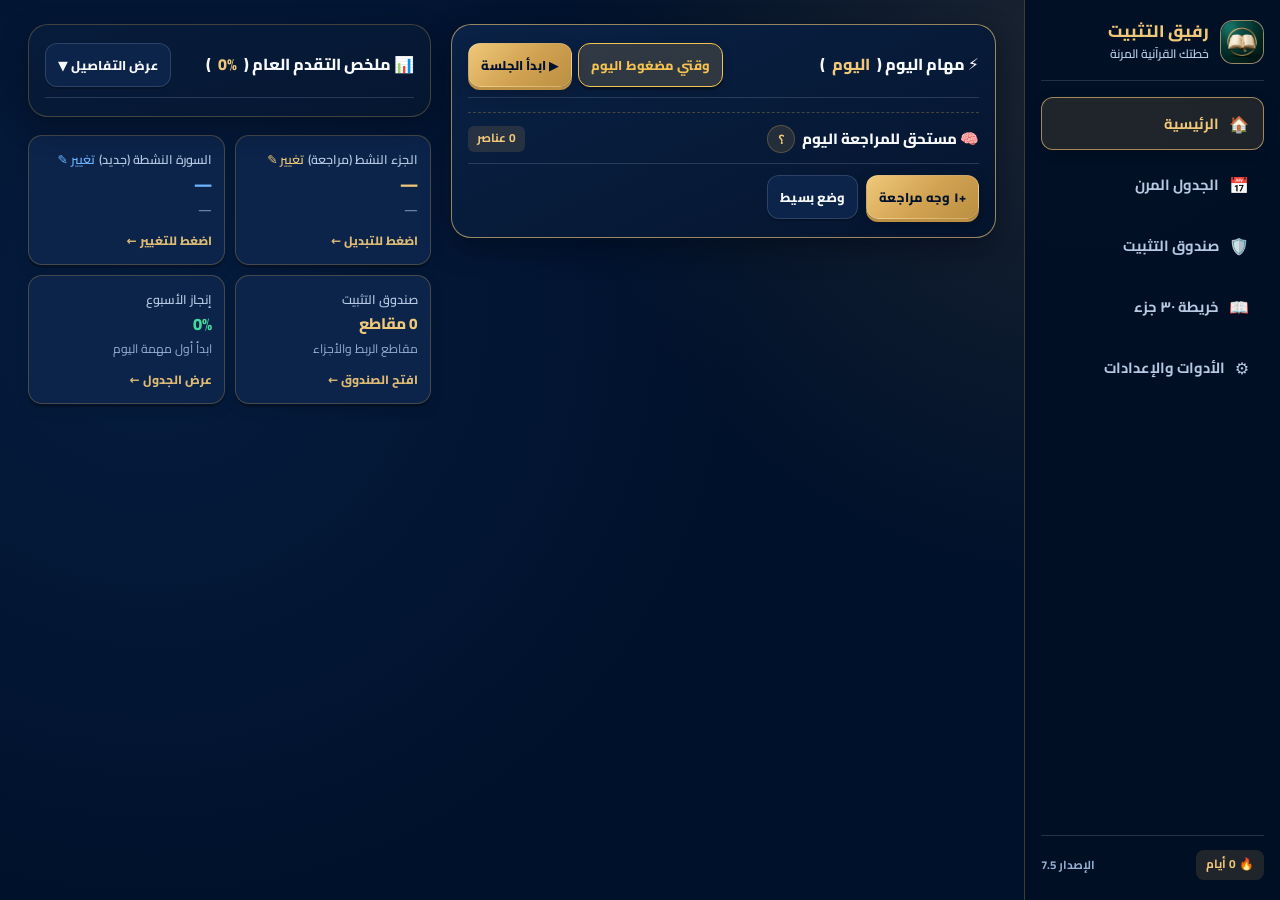
==== commit a7d6a816: "Add files via upload" ====
--- a/index.html
+++ b/index.html
@@ -15,7 +15,7 @@
   <link rel="preconnect" href="https://fonts.googleapis.com" />
   <link rel="preconnect" href="https://fonts.gstatic.com" crossorigin />
   <link href="https://fonts.googleapis.com/css2?family=Cairo:wght@400;600;700;800;900&display=swap" rel="stylesheet" />
-  <link rel="stylesheet" href="style.css?v=7.3.0" />
+  <link rel="stylesheet" href="style.css?v=7.5.0" />
 </head>
 <body>
 
@@ -246,7 +246,7 @@
     </div>
     <div class="sidebar-footer">
       <div class="pill-badge" id="sidebarStreakBadge">🔥 0 أيام</div>
-      <span class="version-chip">الإصدار 7.3</span>
+      <span class="version-chip">الإصدار 7.5</span>
     </div>
   </nav>
 
@@ -294,7 +294,6 @@
 
         <div style="display:flex; gap:8px; flex-wrap:wrap; margin-top:11px;">
           <button type="button" class="btn btn-gold btn-sm" id="quickRevBtn" onclick="quickAddRevPage()">+١ وجه مراجعة</button>
-          <button type="button" class="btn btn-outline btn-sm" onclick="openQuickFocusModal('rev')">تبديل جزء المراجعة</button>
           <button type="button" class="btn btn-ghost btn-sm" onclick="toggleSimpleMode()" id="homeSimpleModeBtn">وضع بسيط</button>
         </div>
       </div>
@@ -327,7 +326,7 @@
             <div class="hero-bars">
               <div id="heroRevBlock">
                 <div class="progress-block-head">
-                  <strong>المراجعة (الترميم) <button type="button" class="info-btn" onclick="openGlossaryModal()" aria-label="شرح المراجعة">؟</button></strong>
+                  <strong>المراجعة (الترميم)</strong>
                   <span id="revProgressLabel">0 / 0 جزء</span>
                 </div>
                 <div class="bar-track"><div class="bar-fill-gold" id="revProgressBar" style="width:0%"></div></div>
@@ -345,7 +344,7 @@
 
               <div>
                 <div class="progress-block-head">
-                  <strong>صندوق التثبيت <button type="button" class="info-btn" onclick="openGlossaryModal()" aria-label="شرح صندوق التثبيت">؟</button></strong>
+                  <strong>صندوق التثبيت</strong>
                   <span id="solidProgressLabel" style="color:var(--success);">0 أجزاء • 0 مقاطع</span>
                 </div>
                 <div class="bar-track"><div class="bar-fill-success" id="solidProgressBar" style="width:0%"></div></div>
@@ -387,7 +386,6 @@
       <div class="card card-subtle adv-only" id="activeJuzSurahsCard" style="display:none;">
         <div class="card-title">
           <h2 id="activeJuzSurahsTitle">🎯 سور الجزء النشط</h2>
-          <button type="button" class="btn btn-ghost btn-sm" onclick="openQuickFocusModal('rev')">تغيير الجزء</button>
         </div>
         <div class="surah-list" id="activeJuzSurahsList"></div>
       </div>
@@ -401,8 +399,7 @@
         <div class="card-title">
           <h2>📅 الجدول الأسبوعي الحي والمرن</h2>
           <div style="display:flex; gap:6px; flex-wrap:wrap;">
-            <button type="button" class="btn btn-outline btn-sm" onclick="openQuickFocusModal('rev')">تبديل جزء المراجعة</button>
-            <button type="button" class="btn btn-gold btn-sm" onclick="archiveWeek()">إغلاق الأسبوع وعرض الملخص</button>
+              <button type="button" class="btn btn-gold btn-sm" onclick="archiveWeek()">إغلاق الأسبوع وعرض الملخص</button>
           </div>
         </div>
         <p class="muted-note">يتحدّث تلقائياً فور إتمام أي جزء أو تغيير سورتك النشطة؛ أي جزء تنجزه ينتقل لصندوق التثبيت ويحل الجزء التالي مكانه فوراً.</p>
@@ -420,18 +417,6 @@
 
     <!-- ================= TAB 3: SOLID BOX (NEW + OLD + MUTASHABIHAT + LOGS) ================= -->
     <section id="tab-solid" class="tab-panel">
-      <div class="grid-2" style="margin-bottom:12px;">
-        <button type="button" class="stat-box" onclick="setSolidTab('new')">
-          <span class="stat-label">🛡️ تثبيت جديد (مقاطع الربط)</span>
-          <span class="stat-value" style="color:var(--info);" id="solidBoxNewSummary">0 مقاطع</span>
-          <span class="stat-sub">تجميع مقاطع السور الطويلة</span>
-        </button>
-        <button type="button" class="stat-box" onclick="setSolidTab('old')">
-          <span class="stat-label">🛡️ تثبيت قديم (الأجزاء المكتملة)</span>
-          <span class="stat-value" style="color:var(--success);" id="solidBoxOldSummary">0 أجزاء</span>
-          <span class="stat-sub">بجدول تكرار متباعد ذكي</span>
-        </button>
-      </div>
 
       <div class="card" style="padding:10px;">
         <div class="seg-control" style="margin-bottom:0;" role="tablist">
@@ -554,8 +539,6 @@
           <div style="display:flex; gap:8px; margin-top:9px; flex-wrap:wrap;">
             <button type="submit" class="btn btn-gold btn-sm">+ إضافة موعد</button>
             <button type="button" class="btn btn-outline btn-sm" onclick="exportRemindersIcs()">📅 إضافة للتقويم (.ics)</button>
-            <button type="button" class="btn btn-ghost btn-sm" onclick="testSmartNotification()">تجربة إشعار الآن</button>
-            <button type="button" class="btn btn-ghost btn-sm" onclick="checkNotificationHealth()">🩺 فحص دعم الإشعارات</button>
           </div>
         </form>
 
@@ -619,14 +602,21 @@
             استيراد نسخة احتياطية (v4/v5/v6/v7)
             <input type="file" accept=".json" onchange="importBackup(event)" style="display:none;" />
           </label>
-          <button type="button" class="btn btn-info btn-sm" id="settingsLegacyImportBtn" style="display:none;" onclick="importLegacyFromStorage()">استيراد من النسخة السابقة على الجهاز</button>
-          <button type="button" class="btn btn-ghost btn-sm" id="restoreSnapshotBtn" style="display:none;" onclick="restoreLastAutoSnapshot()">استعادة آخر لقطة تلقائية</button>
-        </div>
-
-        <div style="padding-top:12px; border-top:1px dashed var(--border-subtle); display:flex; justify-content:space-between; align-items:center; flex-wrap:wrap; gap:8px;">
-          <span style="font-size:0.8rem; color:var(--text-muted);">منطقة الخطر (تتطلب تأكيداً مزدوجاً)</span>
-          <button type="button" class="btn btn-danger btn-sm" onclick="openResetConfirmModal()">مسح البيانات والبدء من جديد</button>
-        </div>
+        </div>
+
+        <details class="adv-settings-details">
+          <summary>خيارات متقدمة واستعادة البيانات ▾</summary>
+          <div style="display:flex; gap:8px; flex-wrap:wrap; margin-top:10px;">
+            <button type="button" class="btn btn-ghost btn-sm" onclick="testSmartNotification()">تجربة إشعار الآن</button>
+            <button type="button" class="btn btn-ghost btn-sm" onclick="checkNotificationHealth()">🩺 فحص دعم الإشعارات</button>
+            <button type="button" class="btn btn-info btn-sm" id="settingsLegacyImportBtn" style="display:none;" onclick="importLegacyFromStorage()">استيراد من النسخة السابقة على الجهاز</button>
+            <button type="button" class="btn btn-ghost btn-sm" id="restoreSnapshotBtn" style="display:none;" onclick="restoreLastAutoSnapshot()">استعادة آخر لقطة تلقائية</button>
+          </div>
+          <div style="margin-top:12px; padding-top:10px; border-top:1px dashed var(--border-subtle); display:flex; justify-content:space-between; align-items:center; flex-wrap:wrap; gap:8px;">
+            <span style="font-size:0.8rem; color:var(--text-muted);">منطقة الخطر (تتطلب تأكيداً مزدوجاً)</span>
+            <button type="button" class="btn btn-danger btn-sm" onclick="openResetConfirmModal()">مسح البيانات والبدء من جديد</button>
+          </div>
+        </details>
       </div>
     </section>
 
@@ -805,22 +795,37 @@
     </div>
   </div>
 
-  <!-- Modal: Spaced Repetition Review Rating (NO pre-selected rating + Weak Pages!) -->
+  <!-- Modal: Spaced Repetition Review (Partial Surah-by-Surah + Full Juz + Weak Tracking) -->
   <div class="modal-backdrop" id="srReviewModal" role="dialog" aria-modal="true" aria-labelledby="srModalTitle" onclick="if(event.target===this) closeModal('srReviewModal')">
-    <div class="modal-box">
-      <div class="card-title">
-        <h2 id="srModalTitle">🧠 تقييم المراجعة (SM-2)</h2>
+    <div class="modal-box modal-box-wide">
+      <div class="card-title">
+        <h2 id="srModalTitle">🧠 تسجيل مراجعة التثبيت</h2>
         <button type="button" class="btn btn-ghost btn-sm" onclick="closeModal('srReviewModal')">إغلاق</button>
       </div>
-      <div id="srReviewTargetInfo" style="padding:10px 12px; border-radius:10px; background:var(--accent-soft); border:1px solid var(--accent-border); margin-bottom:12px; font-size:0.85rem;"></div>
-      <label class="field-label">كيف كان مستوى ثباتك في هذه المراجعة؟</label>
+      <div id="srReviewTargetInfo" class="calc-preview-card" style="margin-top:0; margin-bottom:12px;"></div>
+
+      <!-- Step 1: Surah-by-Surah Reviewed Today (for Old Juz Reviews) -->
+      <div id="srWeakPagesWrap" style="display:none; margin-bottom:14px;">
+        <div class="sr-cycle-header">
+          <div>
+            <label class="field-label" style="margin-bottom:2px;">١. حدّد السور التي راجعتها اليوم:</label>
+            <div class="sr-cycle-counter" id="srCycleCounter">0 من 0 سورة في هذه الدورة</div>
+          </div>
+          <div style="display:flex; gap:6px; flex-wrap:wrap;">
+            <button type="button" class="btn btn-success btn-sm" onclick="selectAllSurahsInReview()">✓ الجزء كاملاً</button>
+            <button type="button" class="btn btn-ghost btn-sm" onclick="clearReviewedSurahsInReview()">إلغاء</button>
+          </div>
+        </div>
+        <div class="bar-track" style="margin:6px 0 10px;"><div class="bar-fill-success" id="srCycleBar" style="width:0%"></div></div>
+        <div class="surah-review-grid" id="srWeakPagesGrid"></div>
+        <div id="srLongPagesSection" style="display:none; margin-top:10px;">
+          <label class="field-label">أوجه متفلتة محددة في السور الطويلة (اختياري):</label>
+          <div class="weak-pages-grid" id="srLongPagesGrid"></div>
+        </div>
+      </div>
+
+      <label class="field-label" id="srRatingLabel">كيف كان مستوى ثباتك في هذه المراجعة؟</label>
       <div class="rating-grid" id="srRatingGrid" role="radiogroup" aria-label="تقييم المراجعة"></div>
-
-      <!-- Optional Weak Pages Tracker for Juz Reviews -->
-      <div id="srWeakPagesWrap" style="display:none; margin-bottom:12px;">
-        <label class="field-label">حدّد السور أو المواضع المتفلتة في هذا الجزء (اختياري):</label>
-        <div class="weak-pages-grid" id="srWeakPagesGrid"></div>
-      </div>
 
       <button type="button" class="btn btn-gold btn-block" id="confirmSrBtn" disabled onclick="confirmSrReview()">اختر التقييم أولاً لحفظ المراجعة</button>
     </div>
@@ -907,9 +912,9 @@
 
   <div class="toast" id="toastEl" role="status" aria-live="polite"></div>
 
-  <script src="data.js?v=7.3.0"></script>
-  <script src="engine.js?v=7.3.0"></script>
-  <script src="storage.js?v=7.3.0"></script>
-  <script src="app.js?v=7.3.0"></script>
+  <script src="data.js?v=7.5.0"></script>
+  <script src="engine.js?v=7.5.0"></script>
+  <script src="storage.js?v=7.5.0"></script>
+  <script src="app.js?v=7.5.0"></script>
 </body>
 </html>
--- a/style.css
+++ b/style.css
@@ -1849,3 +1849,318 @@
     grid-template-columns: repeat(3, minmax(0, 1fr));
   }
 }
+
+
+/* ==========================================================================
+   v7.4 — CRAFTED SURAH-BY-SURAH OLD REVIEW + LANDSCAPE ROTATION SUPPORT
+   ========================================================================== */
+.modal-box-wide {
+  max-width: 620px;
+}
+
+.sr-cycle-header {
+  display: flex;
+  align-items: center;
+  justify-content: space-between;
+  gap: 10px;
+  flex-wrap: wrap;
+}
+
+.sr-cycle-counter {
+  font-size: 0.78rem;
+  font-weight: 800;
+  color: var(--success);
+}
+
+/* Spacious, breathable Surah Review Grid (replaces cramped 52px chips) */
+.surah-review-grid {
+  display: grid;
+  grid-template-columns: repeat(2, minmax(0, 1fr));
+  gap: 8px;
+  max-height: 270px;
+  overflow-y: auto;
+  padding: 6px 2px 6px 6px;
+}
+
+@media (min-width: 560px) {
+  .surah-review-grid {
+    grid-template-columns: repeat(3, minmax(0, 1fr));
+  }
+}
+
+.surah-review-card {
+  display: flex;
+  align-items: stretch;
+  border-radius: 12px;
+  background: var(--bg-card-2);
+  border: 1.5px solid var(--border-subtle);
+  overflow: hidden;
+  min-height: 54px;
+  transition: border-color 0.15s ease, background-color 0.15s ease, transform 0.12s ease;
+}
+
+.surah-review-card.reviewed {
+  background: var(--success-soft);
+  border-color: var(--success);
+}
+
+.surah-review-card.weak {
+  border-color: var(--warn);
+}
+
+.surah-review-main {
+  flex: 1;
+  min-width: 0;
+  display: flex;
+  align-items: center;
+  gap: 8px;
+  padding: 8px 10px;
+  background: transparent;
+  border: none;
+  color: var(--text-main);
+  font-family: inherit;
+  text-align: right;
+  cursor: pointer;
+}
+
+.sr-check-dot {
+  width: 22px;
+  height: 22px;
+  border-radius: 7px;
+  border: 2px solid var(--accent-mid);
+  display: flex;
+  align-items: center;
+  justify-content: center;
+  flex-shrink: 0;
+  font-size: 0.8rem;
+  font-weight: 900;
+  color: #FFFFFF;
+}
+
+.surah-review-card.reviewed .sr-check-dot {
+  background: var(--success);
+  border-color: var(--success);
+}
+
+.sr-surah-meta {
+  min-width: 0;
+  display: flex;
+  flex-direction: column;
+}
+
+.sr-surah-meta strong {
+  font-size: 0.84rem;
+  font-weight: 800;
+  color: var(--text-main);
+  white-space: nowrap;
+  overflow: hidden;
+  text-overflow: ellipsis;
+}
+
+.sr-surah-meta small {
+  font-size: 0.72rem;
+  color: var(--text-muted);
+  font-weight: 600;
+}
+
+.sr-weak-toggle {
+  flex-shrink: 0;
+  padding: 0 8px;
+  border: none;
+  border-right: 1px solid var(--border-subtle);
+  background: rgba(255, 255, 255, 0.03);
+  color: var(--text-dim);
+  font-family: inherit;
+  font-size: 0.7rem;
+  font-weight: 800;
+  cursor: pointer;
+  transition: background-color 0.15s ease, color 0.15s ease;
+}
+
+.sr-weak-toggle:hover {
+  color: var(--warn);
+  background: var(--warn-soft);
+}
+
+.sr-weak-toggle.active {
+  background: var(--warn-soft);
+  color: var(--warn);
+}
+
+/* Crafted Solid Old Juz Cards */
+.solid-old-card {
+  background: linear-gradient(160deg, var(--bg-card-2) 0%, var(--bg-card-end) 100%);
+  border: 1.5px solid var(--accent-border);
+  border-radius: 16px;
+  padding: 14px 15px;
+  margin-bottom: 12px;
+  display: flex;
+  flex-direction: column;
+  gap: 10px;
+  box-shadow: 0 4px 16px rgba(0, 0, 0, 0.16);
+}
+
+#solidBoxList .solid-old-card {
+  margin-bottom: 12px;
+}
+
+@media (min-width: 640px) {
+  #solidBoxList .solid-old-card {
+    margin-bottom: 0;
+  }
+}
+
+.solid-old-head {
+  display: flex;
+  align-items: flex-start;
+  justify-content: space-between;
+  gap: 10px;
+  flex-wrap: wrap;
+}
+
+.solid-old-title {
+  font-size: 0.98rem;
+  font-weight: 800;
+  color: var(--text-main);
+}
+
+.solid-old-sub {
+  font-size: 0.78rem;
+  color: var(--text-muted);
+  margin-top: 2px;
+}
+
+.solid-cycle-box {
+  background: var(--bg-surface);
+  border-radius: 10px;
+  padding: 8px 10px;
+}
+
+.solid-old-meta {
+  display: flex;
+  align-items: center;
+  justify-content: space-between;
+  gap: 8px;
+  flex-wrap: wrap;
+  font-size: 0.78rem;
+  color: var(--text-muted);
+  padding-top: 6px;
+  border-top: 1px solid var(--border-subtle);
+}
+
+.solid-weak-row {
+  display: flex;
+  flex-wrap: wrap;
+  gap: 6px;
+}
+
+/* ---- LANDSCAPE ROTATION SUPPORT (Phones & Compact Tablets in Landscape) ---- */
+@media (orientation: landscape) and (max-height: 560px) {
+  .app-header {
+    padding: 6px 14px;
+  }
+  .brand-icon {
+    width: 32px;
+    height: 32px;
+  }
+  .brand-text span {
+    display: none;
+  }
+  .bottom-nav {
+    padding: 4px 8px calc(4px + env(safe-area-inset-bottom, 0px));
+  }
+  .bottom-nav button {
+    min-height: 42px;
+    flex-direction: row;
+    gap: 6px;
+    font-size: 0.76rem;
+  }
+  .main-wrap {
+    padding: 10px 16px 64px;
+  }
+  .modal-backdrop {
+    align-items: center;
+    padding: 10px 16px;
+  }
+  .modal-box {
+    border-radius: 18px;
+    max-width: min(92vw, 660px);
+    max-height: 92vh;
+    padding: 14px 16px;
+  }
+  .surah-review-grid {
+    grid-template-columns: repeat(3, minmax(0, 1fr));
+    max-height: 170px;
+  }
+  .grid-4 {
+    grid-template-columns: repeat(4, 1fr);
+  }
+  #solidBoxList,
+  #juzMapContainer {
+    display: grid;
+    grid-template-columns: repeat(2, minmax(0, 1fr));
+    gap: 10px;
+    align-items: start;
+  }
+  #juzMapContainer .phase-header {
+    grid-column: 1 / -1;
+  }
+}
+
+
+/* ==========================================================================
+   v7.5 — ONE-TAP INLINE SURAH REVIEW + COLLAPSIBLE ADVANCED SETTINGS
+   ========================================================================== */
+.inline-surah-hint {
+  font-size: 0.77rem;
+  color: var(--text-muted);
+  margin-bottom: -4px;
+}
+
+.inline-surah-grid {
+  max-height: 240px;
+}
+
+.inline-undo-btn {
+  background: transparent;
+  border: none;
+  color: var(--accent-hi);
+  font-family: inherit;
+  font-size: 0.75rem;
+  font-weight: 800;
+  cursor: pointer;
+  padding: 2px 6px;
+  border-radius: 6px;
+}
+
+.inline-undo-btn:hover {
+  background: var(--accent-soft);
+}
+
+.adv-settings-details {
+  margin-top: 12px;
+  padding: 10px 12px;
+  border-radius: var(--radius-md);
+  background: var(--bg-surface);
+  border: 1px solid var(--border-subtle);
+}
+
+.adv-settings-details summary {
+  font-size: 0.84rem;
+  font-weight: 800;
+  color: var(--text-muted);
+  cursor: pointer;
+  list-style: none;
+  display: flex;
+  align-items: center;
+  justify-content: space-between;
+}
+
+.adv-settings-details summary::-webkit-details-marker {
+  display: none;
+}
+
+.adv-settings-details[open] summary {
+  color: var(--accent-hi);
+  margin-bottom: 4px;
+}
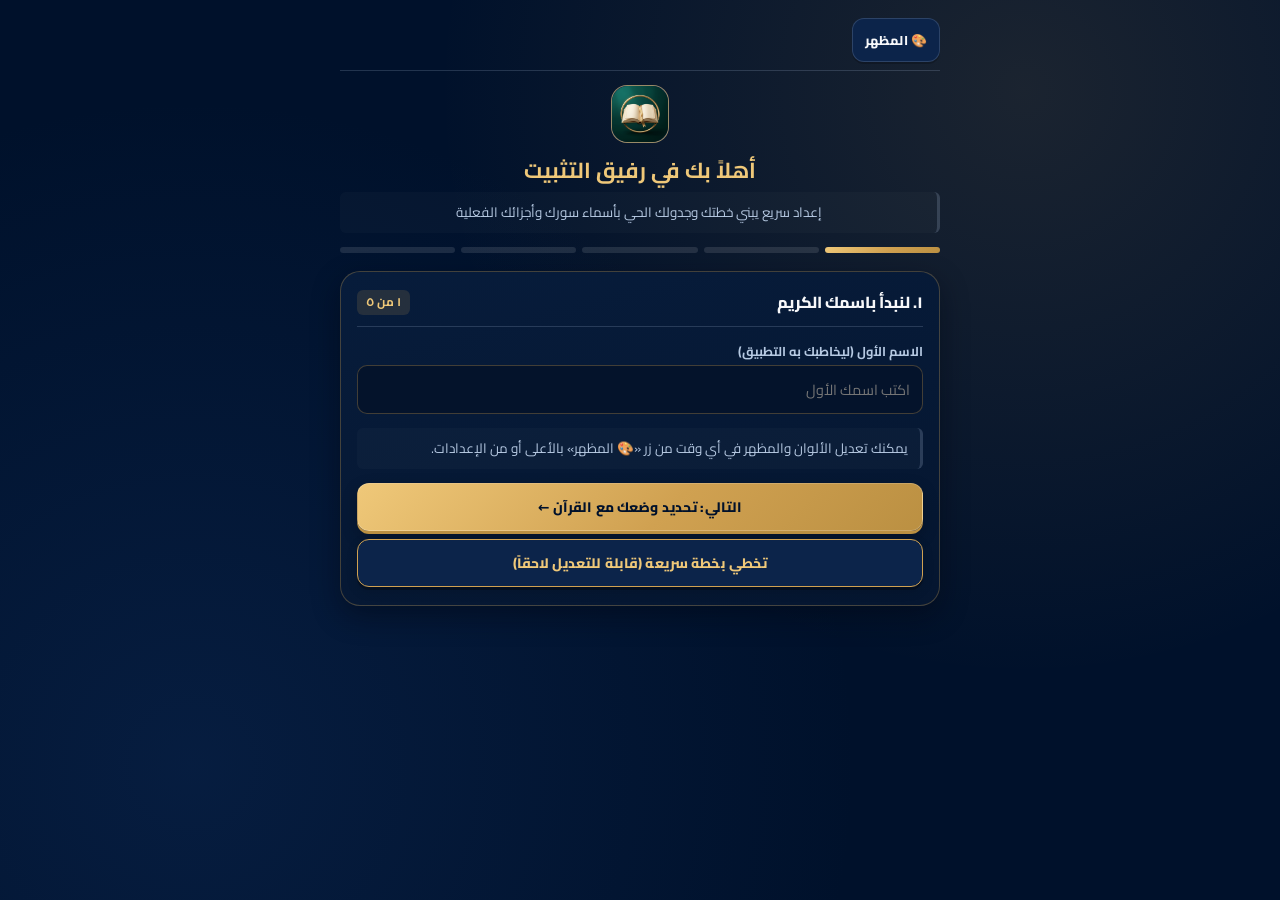
==== commit ce23abb5: "Add files via upload" ====
--- a/index.html
+++ b/index.html
@@ -15,7 +15,7 @@
   <link rel="preconnect" href="https://fonts.googleapis.com" />
   <link rel="preconnect" href="https://fonts.gstatic.com" crossorigin />
   <link href="https://fonts.googleapis.com/css2?family=Cairo:wght@400;600;700;800;900&display=swap" rel="stylesheet" />
-  <link rel="stylesheet" href="style.css?v=7.5.0" />
+  <link rel="stylesheet" href="style.css?v=7.5.1" />
 </head>
 <body>
 
@@ -246,7 +246,7 @@
     </div>
     <div class="sidebar-footer">
       <div class="pill-badge" id="sidebarStreakBadge">🔥 0 أيام</div>
-      <span class="version-chip">الإصدار 7.5</span>
+      <span class="version-chip">الإصدار 7.5.1</span>
     </div>
   </nav>
 
@@ -912,9 +912,9 @@
 
   <div class="toast" id="toastEl" role="status" aria-live="polite"></div>
 
-  <script src="data.js?v=7.5.0"></script>
-  <script src="engine.js?v=7.5.0"></script>
-  <script src="storage.js?v=7.5.0"></script>
-  <script src="app.js?v=7.5.0"></script>
+  <script src="data.js?v=7.5.1"></script>
+  <script src="engine.js?v=7.5.1"></script>
+  <script src="storage.js?v=7.5.1"></script>
+  <script src="app.js?v=7.5.1"></script>
 </body>
 </html>
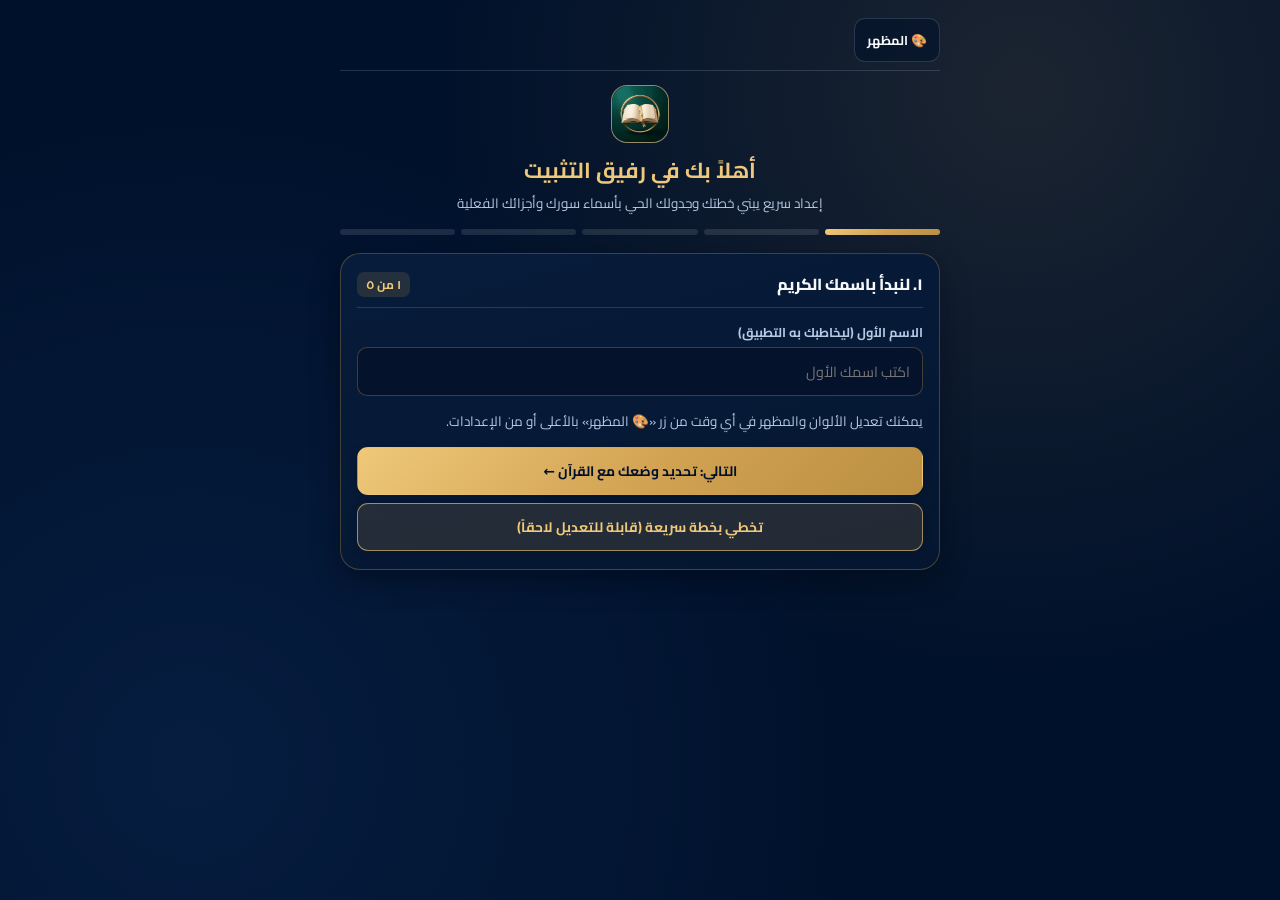
==== commit 800c329f: "Add files via upload" ====
--- a/index.html
+++ b/index.html
@@ -15,7 +15,7 @@
   <link rel="preconnect" href="https://fonts.googleapis.com" />
   <link rel="preconnect" href="https://fonts.gstatic.com" crossorigin />
   <link href="https://fonts.googleapis.com/css2?family=Cairo:wght@400;600;700;800;900&display=swap" rel="stylesheet" />
-  <link rel="stylesheet" href="style.css?v=7.5.1" />
+  <link rel="stylesheet" href="style.css?v=7.6.0" />
 </head>
 <body>
 
@@ -216,38 +216,13 @@
     </div>
   </header>
 
-  <!-- Tablet Top Nav / Desktop Right Sidebar -->
+  <!-- Desktop & Tablet Navigation -->
   <nav class="desktop-nav" role="tablist" aria-label="التنقل الرئيسي">
-    <div class="sidebar-brand">
-      <div class="brand-icon" aria-hidden="true">
-        <img src="icon-192.png" alt="شعار رفيق التثبيت" class="brand-img" />
-      </div>
-      <div class="brand-text">
-        <strong id="sidebarUserTitle">رفيق التثبيت</strong>
-        <span id="sidebarUserSub">خطتك القرآنية المرنة</span>
-      </div>
-    </div>
-    <div class="sidebar-nav-list">
-      <button type="button" role="tab" aria-selected="true" class="active" data-tab="dashboard" onclick="switchTab('dashboard')">
-        <span class="nav-ico" aria-hidden="true">🏠</span><span>الرئيسية</span>
-      </button>
-      <button type="button" role="tab" aria-selected="false" data-tab="schedule" onclick="switchTab('schedule')">
-        <span class="nav-ico" aria-hidden="true">📅</span><span>الجدول المرن</span>
-      </button>
-      <button type="button" role="tab" aria-selected="false" data-tab="solid" onclick="switchTab('solid')">
-        <span class="nav-ico" aria-hidden="true">🛡️</span><span>صندوق التثبيت</span>
-      </button>
-      <button type="button" role="tab" aria-selected="false" data-tab="map" onclick="switchTab('map')">
-        <span class="nav-ico" aria-hidden="true">📖</span><span>خريطة ٣٠ جزء</span>
-      </button>
-      <button type="button" role="tab" aria-selected="false" data-tab="tools" onclick="switchTab('tools')">
-        <span class="nav-ico" aria-hidden="true">⚙️</span><span>الأدوات والإعدادات</span>
-      </button>
-    </div>
-    <div class="sidebar-footer">
-      <div class="pill-badge" id="sidebarStreakBadge">🔥 0 أيام</div>
-      <span class="version-chip">الإصدار 7.5.1</span>
-    </div>
+    <button type="button" role="tab" aria-selected="true" class="active" data-tab="dashboard" onclick="switchTab('dashboard')">الرئيسية</button>
+    <button type="button" role="tab" aria-selected="false" data-tab="schedule" onclick="switchTab('schedule')">الجدول المرن</button>
+    <button type="button" role="tab" aria-selected="false" data-tab="solid" onclick="switchTab('solid')">صندوق التثبيت</button>
+    <button type="button" role="tab" aria-selected="false" data-tab="map" onclick="switchTab('map')">خريطة ٣٠ جزء</button>
+    <button type="button" role="tab" aria-selected="false" data-tab="tools" onclick="switchTab('tools')">الأدوات والإعدادات</button>
   </nav>
 
   <main class="main-wrap">
@@ -267,8 +242,6 @@
       <div id="firstTimeGuideBanner"></div>
       <div id="stabilizationAlert"></div>
 
-      <div class="dash-desktop-grid">
-        <div class="dash-col-main">
       <!-- 1. TODAY'S TASKS + MERGED SPACED REPETITION DUE ITEMS (TOP PRIORITY) -->
       <div class="card hero-card" id="todayCardWrapper">
         <div class="card-title">
@@ -301,8 +274,6 @@
       <!-- 2. NEW MEMORIZATION RIGHT ON HOME (hidden if Khatim) -->
       <div id="homeNewWorkflowCard"></div>
 
-        </div>
-        <div class="dash-col-side">
       <!-- 3. COLLAPSIBLE OVERALL KHATMA PROGRESS RING & BARS -->
       <div class="card" id="progressCollapsibleCard">
         <div class="card-title" style="margin-bottom:0;">
@@ -389,8 +360,6 @@
         </div>
         <div class="surah-list" id="activeJuzSurahsList"></div>
       </div>
-        </div>
-      </div>
     </section>
 
     <!-- ================= TAB 2: FLEXIBLE WEEKLY SCHEDULE ================= -->
@@ -912,9 +881,9 @@
 
   <div class="toast" id="toastEl" role="status" aria-live="polite"></div>
 
-  <script src="data.js?v=7.5.1"></script>
-  <script src="engine.js?v=7.5.1"></script>
-  <script src="storage.js?v=7.5.1"></script>
-  <script src="app.js?v=7.5.1"></script>
+  <script src="data.js?v=7.6.0"></script>
+  <script src="engine.js?v=7.6.0"></script>
+  <script src="storage.js?v=7.6.0"></script>
+  <script src="app.js?v=7.6.0"></script>
 </body>
 </html>
--- a/style.css
+++ b/style.css
@@ -1446,34 +1446,29 @@
   margin-bottom: 10px;
 }
 
-
 /* ==========================================================================
-   v7.3 — CLEAR AFFORDANCE (INFO vs BUTTONS) + 3-TIER RESPONSIVE SHELL
-   Phone (< 640px) | Tablet (640px - 1023px) | Laptop & Desktop (>= 1024px)
+   v7.6 — ORIGINAL ROYAL SPIRIT + SUBTLE INFO/BUTTON CLARITY + CLEAN ROTATION
    ========================================================================== */
 
-/* ---- A. STATIC INFO & INSTRUCTIONS (Flat, matte, recessed, zero button look) ---- */
+/* 1. Gentle, Calm Distinction: Flat Read-Only Info vs Clear Interactive Buttons */
 .muted-note {
-  background: rgba(255, 255, 255, 0.025);
+  background: transparent;
   border: none;
-  border-right: 3px solid var(--border-subtle);
-  border-radius: 6px;
-  padding: 9px 12px;
-  margin: 0 0 14px;
+  padding: 0;
+  margin: 0 0 13px;
   font-size: 0.84rem;
-  line-height: 1.7;
+  line-height: 1.68;
   color: var(--text-muted);
   cursor: default;
-  user-select: text;
 }
 
 .alert-banner,
 .calc-preview-card {
-  background: rgba(255, 255, 255, 0.035);
+  background: var(--bg-surface);
   border: none;
-  border-right: 4px solid var(--accent-mid);
-  border-radius: 8px;
-  padding: 12px 14px;
+  border-right: 3px solid var(--accent-mid);
+  border-radius: 10px;
+  padding: 11px 14px;
   margin-bottom: 14px;
   box-shadow: none;
   cursor: default;
@@ -1481,381 +1476,78 @@
 
 .alert-danger {
   background: var(--danger-soft);
-  border-right: 4px solid var(--danger);
-}
-
-/* Read-only status tags: flat, compact, borderless (NEVER look like pill buttons) */
+  border-right: 3px solid var(--danger);
+}
+
+/* Status badges: flat, quiet, borderless so they never look like buttons */
 .tag,
 .pill-badge {
-  border: none !important;
-  border-radius: 6px;
-  padding: 3px 9px;
-  font-size: 0.74rem;
-  font-weight: 700;
-  letter-spacing: 0;
-  box-shadow: none !important;
+  border: none;
+  border-radius: 7px;
+  box-shadow: none;
   cursor: default;
 }
 
-.pill-badge {
-  min-height: 30px;
-  padding: 4px 10px;
-  border-radius: 8px;
-}
-
-/* ---- B. INTERACTIVE BUTTONS (Unmistakable tactile 3D lip, clear elevation, hover/press) ---- */
+/* Buttons: keep the calm royal look with crisp interactive borders & smooth hover */
 .btn {
-  border-radius: 12px;
+  border-radius: 11px;
   border: 1.5px solid transparent;
-  font-weight: 800;
-  letter-spacing: 0.01em;
-  box-shadow: 0 3px 0 rgba(0, 0, 0, 0.28), 0 4px 12px rgba(0, 0, 0, 0.14);
-  transition: transform 0.12s ease, box-shadow 0.12s ease, filter 0.15s ease, border-color 0.15s ease;
+  box-shadow: 0 2px 8px rgba(0, 0, 0, 0.14);
+  transition: transform 0.12s ease, border-color 0.15s ease, background-color 0.15s ease, filter 0.15s ease;
 }
 
 .btn:hover:not(:disabled) {
-  transform: translateY(-1px);
   filter: brightness(1.06);
-  box-shadow: 0 4px 0 rgba(0, 0, 0, 0.30), 0 8px 18px rgba(0, 0, 0, 0.20);
 }
 
 .btn:active:not(:disabled) {
-  transform: translateY(2px);
-  box-shadow: 0 1px 0 rgba(0, 0, 0, 0.28);
-}
-
-.btn-gold {
-  background: var(--accent-grad);
-  color: var(--btn-primary-text);
-  border-color: rgba(255, 255, 255, 0.18);
-  box-shadow: 0 3px 0 var(--accent-deep), 0 6px 16px rgba(0, 0, 0, 0.24);
+  transform: scale(0.97);
 }
 
 .btn-outline {
-  background: var(--bg-card-2);
-  border: 1.5px solid var(--accent-mid);
+  background: var(--accent-soft);
+  border-color: var(--accent-border-strong);
   color: var(--accent-hi);
 }
 
 .btn-ghost {
-  background: var(--bg-card-2);
-  border: 1.5px solid var(--border-subtle);
+  background: var(--bg-surface-strong);
+  border-color: var(--border-subtle);
   color: var(--text-main);
-  box-shadow: 0 2px 0 rgba(0, 0, 0, 0.22);
+  box-shadow: none;
 }
 
 .btn-ghost:hover:not(:disabled) {
   border-color: var(--accent-border-strong);
 }
 
-.btn-success { background: var(--success-soft); border: 1.5px solid var(--success); color: var(--success); }
-.btn-info    { background: var(--info-soft);    border: 1.5px solid var(--info);    color: var(--info); }
-.btn-warn    { background: var(--warn-soft);    border: 1.5px solid var(--warn);    color: var(--warn); }
-.btn-danger  { background: var(--danger-soft);  border: 1.5px solid var(--danger);  color: var(--danger); }
-
-/* Clickable shortcut stat cards: unmistakable action affordance */
+/* Clickable shortcut stat cards: subtle interactive cue */
 .stat-box {
   display: flex;
   flex-direction: column;
   justify-content: space-between;
-  background: var(--bg-card-2);
-  border: 1.5px solid var(--accent-border);
-  border-radius: var(--radius-md);
-  box-shadow: 0 3px 0 rgba(0, 0, 0, 0.24), 0 6px 14px rgba(0, 0, 0, 0.12);
-  transition: transform 0.14s ease, border-color 0.15s ease, box-shadow 0.15s ease;
+  transition: border-color 0.15s ease, transform 0.14s ease;
 }
 
 .stat-box:hover {
-  transform: translateY(-2px);
   border-color: var(--accent-hi);
-  box-shadow: 0 5px 0 rgba(0, 0, 0, 0.26), 0 10px 20px rgba(0, 0, 0, 0.18);
-}
-
-.stat-box:active {
-  transform: translateY(1px);
-  box-shadow: 0 1px 0 rgba(0, 0, 0, 0.24);
+  transform: translateY(-1px);
 }
 
 .stat-cta {
   display: inline-flex;
   align-items: center;
   gap: 4px;
-  margin-top: 8px;
-  font-size: 0.75rem;
+  margin-top: 7px;
+  font-size: 0.74rem;
   font-weight: 800;
   color: var(--accent-hi);
-  opacity: 0.92;
-}
-
-/* Interactive task rows & choice cards */
-.task-row,
-.choice-card {
-  background: var(--bg-card-2);
-  border: 1.5px solid var(--accent-border);
-  box-shadow: 0 2px 0 rgba(0, 0, 0, 0.22);
-  transition: transform 0.12s ease, border-color 0.15s ease, background-color 0.15s ease;
-}
-
-.task-row:hover,
-.choice-card:hover {
-  transform: translateY(-1px);
-  border-color: var(--accent-hi);
-}
-
-.task-row:active,
-.choice-card:active {
-  transform: translateY(1px);
-}
-
-/* Segmented tabs: clear active pill elevation */
-.seg-btn {
-  transition: background-color 0.15s ease, color 0.15s ease, transform 0.12s ease;
-}
-.seg-btn:hover:not(.active) {
-  background: var(--bg-surface);
-  color: var(--text-main);
-}
-.seg-btn.active {
-  box-shadow: 0 2px 8px rgba(0, 0, 0, 0.22);
-}
-
-/* Sidebar-only brand/footer hidden by default on Mobile & Tablet */
-.sidebar-brand,
-.sidebar-footer {
-  display: none;
-}
-
-.sidebar-nav-list {
-  display: flex;
-  flex: 1;
-  gap: 8px;
-}
-
-.desktop-nav button .nav-ico {
-  font-size: 1rem;
-  line-height: 1;
-}
-
-.version-chip {
-  font-size: 0.72rem;
-  font-weight: 700;
-  color: var(--text-dim);
-}
-
-/* ---- C. MOBILE (< 640px): Native Bottom-Sheet Modals & Clean Spacing ---- */
-@media (max-width: 639px) {
-  .main-wrap {
-    padding: 12px 12px calc(var(--nav-height) + 26px + env(safe-area-inset-bottom, 0px));
-  }
-  .card {
-    padding: 15px 13px;
-    border-radius: 16px;
-  }
-  .modal-backdrop {
-    align-items: flex-end;
-    padding: 0;
-  }
-  .modal-box {
-    border-radius: 22px 22px 0 0;
-    max-width: 100%;
-    max-height: 86vh;
-    padding: 18px 16px calc(22px + env(safe-area-inset-bottom, 0px));
-    border-bottom: none;
-  }
-  .bottom-nav button.active {
-    background: var(--accent-soft);
-    border-radius: 12px;
-  }
-  .bottom-nav button.active::before {
-    display: none;
-  }
-}
-
-/* ---- D. TABLET (640px - 1023px): Top Pill Nav + 2-Column Grids ---- */
-@media (min-width: 640px) and (max-width: 1023px) {
-  .desktop-nav {
-    display: flex;
-    max-width: 860px;
-    margin: 14px auto 0;
-    padding: 0 18px;
-  }
-  .bottom-nav {
-    display: none !important;
-  }
-  .main-wrap {
-    max-width: 860px;
-    padding: 18px 18px 44px;
-  }
-  .grid-4 {
-    grid-template-columns: repeat(2, 1fr);
-  }
-  #solidBoxList,
-  #juzMapContainer {
-    display: grid;
-    grid-template-columns: repeat(2, minmax(0, 1fr));
-    gap: 12px;
-    align-items: start;
-  }
-  #juzMapContainer .phase-header {
-    grid-column: 1 / -1;
-  }
-  #solidBoxList .juz-card,
-  #juzMapContainer .juz-card {
-    margin-bottom: 0;
-  }
-}
-
-/* ---- E. LAPTOP & DESKTOP (>= 1024px): True RTL Sidebar + Multi-Column Workspace ---- */
-@media (min-width: 1024px) {
-  .app-header {
-    display: none;
-  }
-  .bottom-nav {
-    display: none !important;
-  }
-  .desktop-nav {
-    display: flex;
-    flex-direction: column;
-    position: fixed;
-    top: 0;
-    right: 0;
-    bottom: 0;
-    width: 256px;
-    max-width: none;
-    margin: 0;
-    padding: 20px 16px;
-    background: var(--bg-nav);
-    border-left: 1px solid var(--accent-border);
-    z-index: 45;
-    gap: 16px;
-    overflow-y: auto;
-  }
-  .sidebar-brand {
-    display: flex;
-    align-items: center;
-    gap: 11px;
-    padding-bottom: 16px;
-    border-bottom: 1px solid var(--border-subtle);
-  }
-  .sidebar-brand .brand-icon {
-    width: 44px;
-    height: 44px;
-    border-radius: 13px;
-  }
-  .sidebar-brand .brand-text strong {
-    display: block;
-    font-size: 1.04rem;
-    font-weight: 800;
-    color: var(--accent-hi);
-    line-height: 1.25;
-  }
-  .sidebar-brand .brand-text span {
-    display: block;
-    font-size: 0.76rem;
-    color: var(--text-muted);
-    margin-top: 2px;
-  }
-  .sidebar-nav-list {
-    flex-direction: column;
-    gap: 8px;
-  }
-  .desktop-nav button {
-    flex: 0 0 auto;
-    width: 100%;
-    display: flex;
-    align-items: center;
-    justify-content: flex-start;
-    gap: 10px;
-    padding: 12px 14px;
-    min-height: 48px;
-    border-radius: 12px;
-    text-align: right;
-    font-size: 0.92rem;
-    background: transparent;
-    border: 1.5px solid transparent;
-    color: var(--text-muted);
-    transition: all 0.15s ease;
-  }
-  .desktop-nav button:hover:not(.active) {
-    background: var(--bg-surface);
-    border-color: var(--border-subtle);
-    color: var(--text-main);
-  }
-  .desktop-nav button.active {
-    background: var(--accent-soft);
-    border-color: var(--accent-border-strong);
-    color: var(--accent-hi);
-    box-shadow: 0 3px 12px rgba(0, 0, 0, 0.16);
-  }
-  .sidebar-footer {
-    display: flex;
-    align-items: center;
-    justify-content: space-between;
-    gap: 8px;
-    padding-top: 14px;
-    border-top: 1px solid var(--border-subtle);
-  }
-  .main-wrap {
-    margin-right: 256px;
-    margin-left: auto;
-    max-width: 1180px;
-    padding: 24px 28px 48px;
-  }
-  .status-strip {
-    margin-right: 256px;
-  }
-  .dash-desktop-grid {
-    display: grid;
-    grid-template-columns: minmax(0, 1.35fr) minmax(0, 1fr);
-    gap: 20px;
-    align-items: start;
-  }
-  .dash-col-side .grid-4 {
-    grid-template-columns: repeat(2, 1fr);
-  }
-  #scheduleList,
-  #solidBoxList,
-  #linkingGroupsContainer {
-    display: grid;
-    grid-template-columns: repeat(2, minmax(0, 1fr));
-    gap: 14px;
-    align-items: start;
-  }
-  #scheduleList .week-day-row,
-  #solidBoxList .juz-card,
-  #linkingGroupsContainer .link-group-card {
-    margin-bottom: 0;
-  }
-  #juzMapContainer {
-    display: grid;
-    grid-template-columns: repeat(2, minmax(0, 1fr));
-    gap: 14px;
-    align-items: start;
-  }
-  #juzMapContainer .phase-header {
-    grid-column: 1 / -1;
-  }
-  #juzMapContainer .juz-card {
-    margin-bottom: 0;
-  }
-  .toast {
-    bottom: 24px;
-    left: calc(50% - 128px);
-  }
-}
-
-@media (min-width: 1380px) {
-  #juzMapContainer {
-    grid-template-columns: repeat(3, minmax(0, 1fr));
-  }
-}
-
-
-/* ==========================================================================
-   v7.4 — CRAFTED SURAH-BY-SURAH OLD REVIEW + LANDSCAPE ROTATION SUPPORT
-   ========================================================================== */
+  opacity: 0.9;
+}
+
+/* 2. Spacious, Bug-Free Surah Review Cards in Old Solid Box */
 .modal-box-wide {
-  max-width: 620px;
+  max-width: 600px;
 }
 
 .sr-cycle-header {
@@ -1872,31 +1564,24 @@
   color: var(--success);
 }
 
-/* Spacious, breathable Surah Review Grid (replaces cramped 52px chips) */
 .surah-review-grid {
   display: grid;
-  grid-template-columns: repeat(2, minmax(0, 1fr));
+  grid-template-columns: repeat(auto-fill, minmax(150px, 1fr));
   gap: 8px;
   max-height: 270px;
   overflow-y: auto;
-  padding: 6px 2px 6px 6px;
-}
-
-@media (min-width: 560px) {
-  .surah-review-grid {
-    grid-template-columns: repeat(3, minmax(0, 1fr));
-  }
+  padding: 4px 2px 4px 4px;
 }
 
 .surah-review-card {
   display: flex;
   align-items: stretch;
-  border-radius: 12px;
+  border-radius: 11px;
   background: var(--bg-card-2);
   border: 1.5px solid var(--border-subtle);
   overflow: hidden;
-  min-height: 54px;
-  transition: border-color 0.15s ease, background-color 0.15s ease, transform 0.12s ease;
+  min-height: 48px;
+  transition: border-color 0.15s ease, background-color 0.15s ease;
 }
 
 .surah-review-card.reviewed {
@@ -1924,15 +1609,15 @@
 }
 
 .sr-check-dot {
-  width: 22px;
-  height: 22px;
-  border-radius: 7px;
+  width: 20px;
+  height: 20px;
+  border-radius: 6px;
   border: 2px solid var(--accent-mid);
   display: flex;
   align-items: center;
   justify-content: center;
   flex-shrink: 0;
-  font-size: 0.8rem;
+  font-size: 0.76rem;
   font-weight: 900;
   color: #FFFFFF;
 }
@@ -1965,49 +1650,35 @@
 
 .sr-weak-toggle {
   flex-shrink: 0;
+  min-width: 38px;
   padding: 0 8px;
   border: none;
   border-right: 1px solid var(--border-subtle);
   background: rgba(255, 255, 255, 0.03);
   color: var(--text-dim);
   font-family: inherit;
-  font-size: 0.7rem;
+  font-size: 0.76rem;
   font-weight: 800;
   cursor: pointer;
   transition: background-color 0.15s ease, color 0.15s ease;
 }
 
-.sr-weak-toggle:hover {
-  color: var(--warn);
-  background: var(--warn-soft);
-}
-
+.sr-weak-toggle:hover,
 .sr-weak-toggle.active {
   background: var(--warn-soft);
   color: var(--warn);
 }
 
-/* Crafted Solid Old Juz Cards */
+/* Solid Old Juz Cards */
 .solid-old-card {
   background: linear-gradient(160deg, var(--bg-card-2) 0%, var(--bg-card-end) 100%);
-  border: 1.5px solid var(--accent-border);
-  border-radius: 16px;
+  border: 1px solid var(--accent-border);
+  border-radius: 15px;
   padding: 14px 15px;
   margin-bottom: 12px;
   display: flex;
   flex-direction: column;
   gap: 10px;
-  box-shadow: 0 4px 16px rgba(0, 0, 0, 0.16);
-}
-
-#solidBoxList .solid-old-card {
-  margin-bottom: 12px;
-}
-
-@media (min-width: 640px) {
-  #solidBoxList .solid-old-card {
-    margin-bottom: 0;
-  }
 }
 
 .solid-old-head {
@@ -2019,7 +1690,7 @@
 }
 
 .solid-old-title {
-  font-size: 0.98rem;
+  font-size: 0.96rem;
   font-weight: 800;
   color: var(--text-main);
 }
@@ -2054,8 +1725,78 @@
   gap: 6px;
 }
 
-/* ---- LANDSCAPE ROTATION SUPPORT (Phones & Compact Tablets in Landscape) ---- */
-@media (orientation: landscape) and (max-height: 560px) {
+.inline-surah-hint {
+  font-size: 0.78rem;
+  color: var(--text-muted);
+  margin-bottom: -2px;
+}
+
+.inline-undo-btn {
+  background: transparent;
+  border: none;
+  color: var(--accent-hi);
+  font-family: inherit;
+  font-size: 0.76rem;
+  font-weight: 800;
+  cursor: pointer;
+  padding: 2px 6px;
+  border-radius: 6px;
+}
+
+.inline-undo-btn:hover {
+  background: var(--accent-soft);
+}
+
+.adv-settings-details {
+  margin-top: 12px;
+  padding: 10px 12px;
+  border-radius: var(--radius-md);
+  background: var(--bg-surface);
+  border: 1px solid var(--border-subtle);
+}
+
+.adv-settings-details summary {
+  font-size: 0.84rem;
+  font-weight: 800;
+  color: var(--text-muted);
+  cursor: pointer;
+  list-style: none;
+  display: flex;
+  align-items: center;
+  justify-content: space-between;
+}
+
+.adv-settings-details summary::-webkit-details-marker {
+  display: none;
+}
+
+.adv-settings-details[open] summary {
+  color: var(--accent-hi);
+  margin-bottom: 4px;
+}
+
+/* 3. Clean Responsive Scaling (Phone / Tablet / Desktop + Landscape Rotation) */
+@media (min-width: 720px) {
+  .desktop-nav {
+    display: flex;
+    max-width: 980px;
+    margin: 14px auto 0;
+    padding: 0 16px;
+    gap: 8px;
+  }
+  .bottom-nav {
+    display: none !important;
+  }
+  .main-wrap {
+    max-width: 980px;
+    padding: 18px 16px 44px;
+  }
+  .grid-4 {
+    grid-template-columns: repeat(4, 1fr);
+  }
+}
+
+@media (orientation: landscape) and (max-height: 540px) {
   .app-header {
     padding: 6px 14px;
   }
@@ -2078,89 +1819,7 @@
   .main-wrap {
     padding: 10px 16px 64px;
   }
-  .modal-backdrop {
-    align-items: center;
-    padding: 10px 16px;
+  .surah-review-grid {
+    max-height: 175px;
   }
-  .modal-box {
-    border-radius: 18px;
-    max-width: min(92vw, 660px);
-    max-height: 92vh;
-    padding: 14px 16px;
-  }
-  .surah-review-grid {
-    grid-template-columns: repeat(3, minmax(0, 1fr));
-    max-height: 170px;
-  }
-  .grid-4 {
-    grid-template-columns: repeat(4, 1fr);
-  }
-  #solidBoxList,
-  #juzMapContainer {
-    display: grid;
-    grid-template-columns: repeat(2, minmax(0, 1fr));
-    gap: 10px;
-    align-items: start;
-  }
-  #juzMapContainer .phase-header {
-    grid-column: 1 / -1;
-  }
-}
-
-
-/* ==========================================================================
-   v7.5 — ONE-TAP INLINE SURAH REVIEW + COLLAPSIBLE ADVANCED SETTINGS
-   ========================================================================== */
-.inline-surah-hint {
-  font-size: 0.77rem;
-  color: var(--text-muted);
-  margin-bottom: -4px;
-}
-
-.inline-surah-grid {
-  max-height: 240px;
-}
-
-.inline-undo-btn {
-  background: transparent;
-  border: none;
-  color: var(--accent-hi);
-  font-family: inherit;
-  font-size: 0.75rem;
-  font-weight: 800;
-  cursor: pointer;
-  padding: 2px 6px;
-  border-radius: 6px;
-}
-
-.inline-undo-btn:hover {
-  background: var(--accent-soft);
-}
-
-.adv-settings-details {
-  margin-top: 12px;
-  padding: 10px 12px;
-  border-radius: var(--radius-md);
-  background: var(--bg-surface);
-  border: 1px solid var(--border-subtle);
-}
-
-.adv-settings-details summary {
-  font-size: 0.84rem;
-  font-weight: 800;
-  color: var(--text-muted);
-  cursor: pointer;
-  list-style: none;
-  display: flex;
-  align-items: center;
-  justify-content: space-between;
-}
-
-.adv-settings-details summary::-webkit-details-marker {
-  display: none;
-}
-
-.adv-settings-details[open] summary {
-  color: var(--accent-hi);
-  margin-bottom: 4px;
-}
+}
